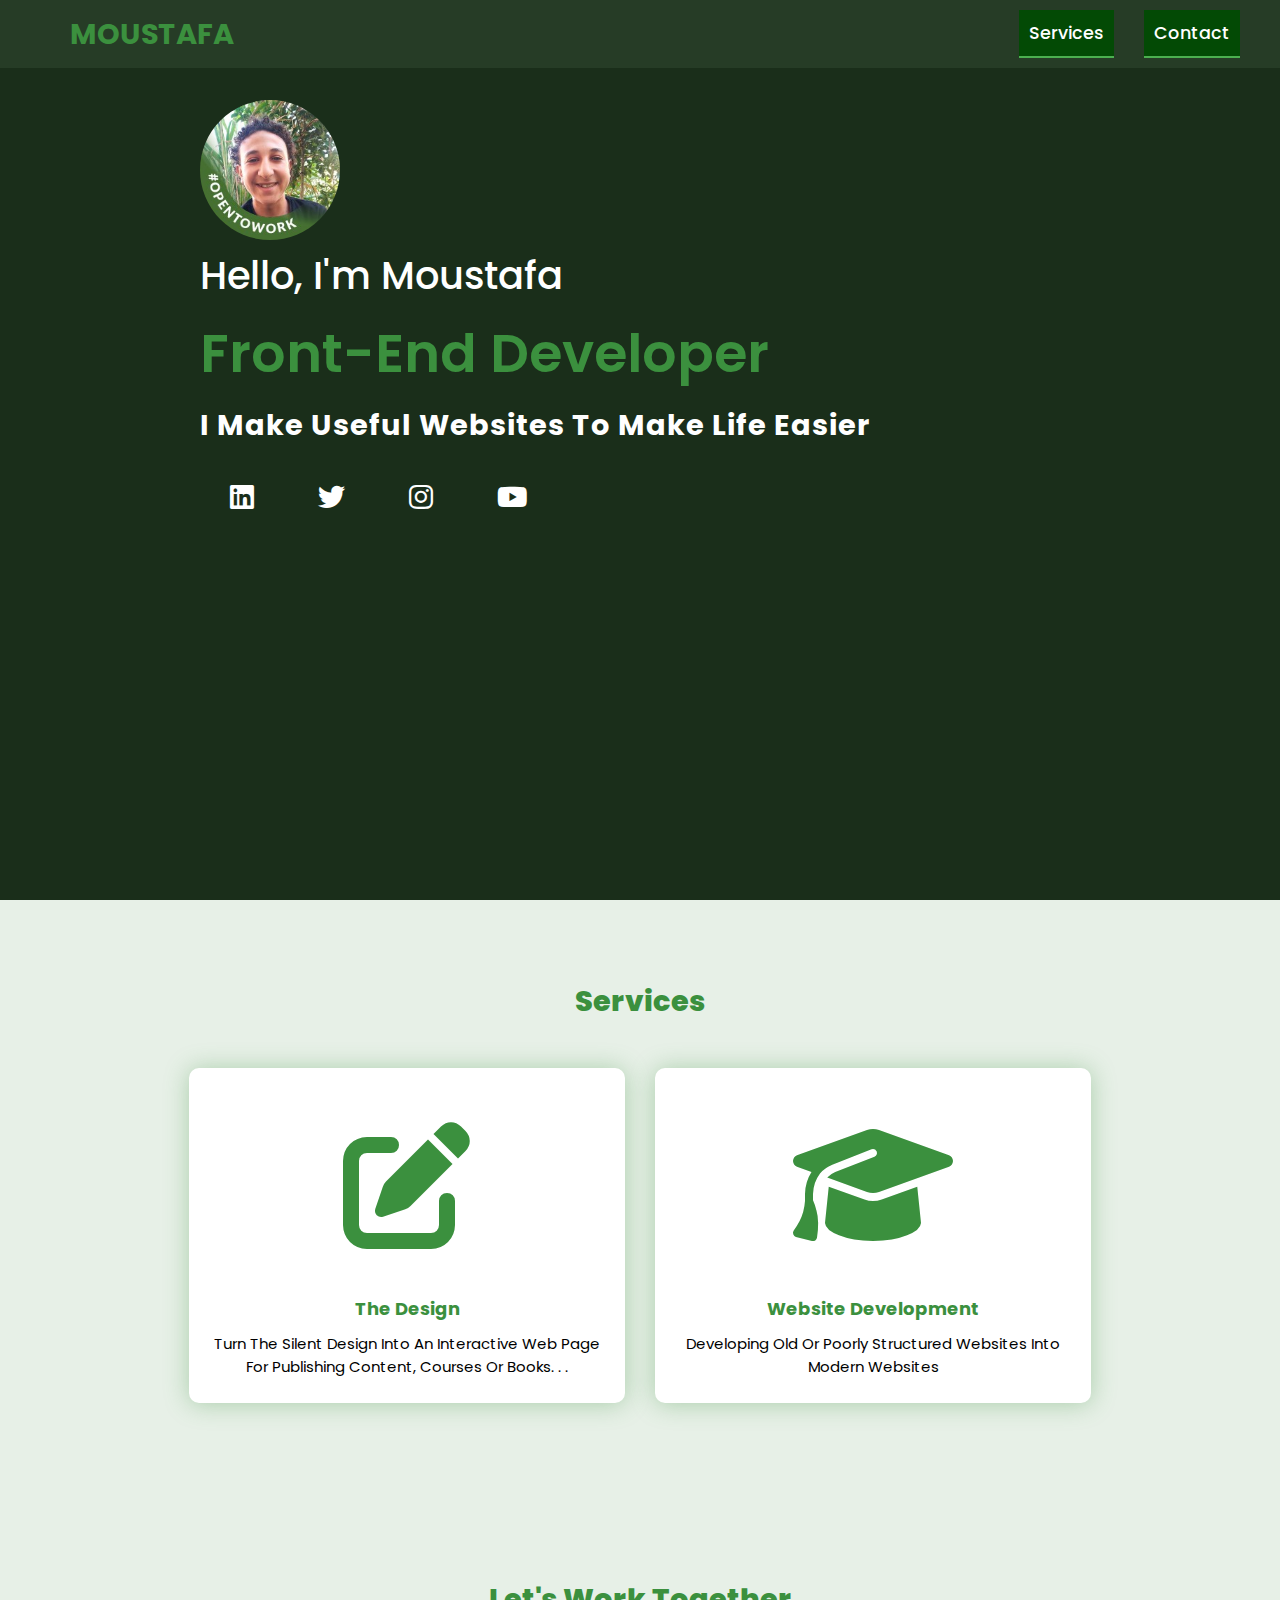
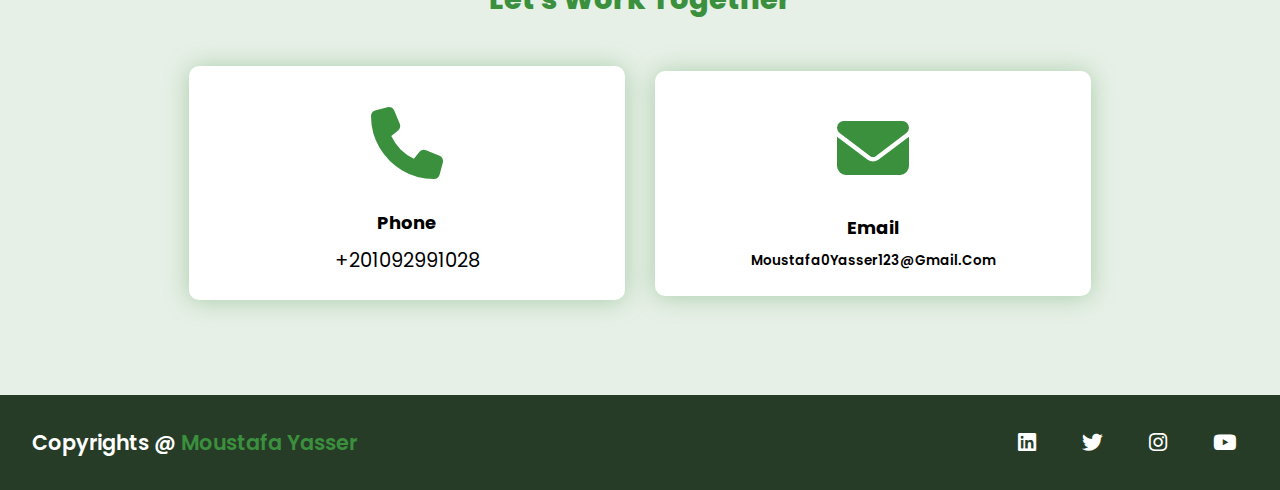
==== index.html @ 3cdcdb07 "Done3" ====
<!DOCTYPE html>
<html lang="en">

<head>
    <meta charset="UTF-8">
    <meta http-equiv="X-UA-Compatible" content="IE=edge">
    <meta name="viewport" content="width=device-width, initial-scale=1.0">
    <link rel="stylesheet" href="https://cdnjs.cloudflare.com/ajax/libs/font-awesome/6.1.0/css/all.min.css">
    <link rel="stylesheet" href="mastr.css">
    <link rel="icon" href="mou.ico">
    <title> Mouatafa - Front-End</title>
</head>

<body>
    <div class="up">
        <header>
            <a href="https://www.facebook.com/moustafa.yasser.7355" target="_blank" class="logo">MOUSTAFA</a>
            <nav class="navigation">
                <a href="#services">Services</a>
                <a href="#contact">Contact</a>
            </nav>
        </header>
        <main>
            <div class="moustafa">
                <img src="me.jpg" alt="">

                <h2>Hello, I'm Moustafa <br><span>Front-End Developer </span></h2>
                <h3>I make useful websites to make life easier</h3>
                <div class="social-icons">
                    <a href="https://www.linkedin.com/in/moustafa-yasser-4619a1202/" target="_blank" class="ln"><i class="fab fa-linkedin"></i></a>
                    <a href="https://twitter.com/Moustaf09351518" target="_blank" class="tw"><i class="fab fa-twitter"></i></a>
                    <a href="https://www.instagram.com/moustafa.yasser.7355/" class="ins" target="_blank"><i class="fab fa-instagram"></i></a>
                    <a href="https://www.youtube.com/channel/UC7Cu8n_RrrDSAk3H04c-PPQ" class="y" target="_blank"><i class="fab fa-youtube"></i></a>
                </div>
            </div>
        </main>
        <section class="cards" id="services">
            <h2 class="title">Services</h2>
            <div class="content">
                <div class="card">
                    <div class="icon">
                        <i class="fas fa-edit"></i>
                    </div>
                    <div class="info">
                        <h3>the design</h3>
                        <p>Turn the silent design into an interactive web page for publishing content, courses or books. . .</p>
                    </div>
                </div>
                <div class="card">
                    <div class="icon">
                        <i class="fas fa-graduation-cap"></i>
                    </div>
                    <div class="info">
                        <h3>Website Development</h3>
                        <p>Developing old or poorly structured websites into modern websites</p>
                    </div>
                </div>
            </div>
        </section>

        <section class="cards contact" id="contact">
            <h2 class="title">Let's work together</h2>
            <div class="content">
                <div class="card">
                    <div class="icon">
                        <i class="fas fa-phone"></i>
                    </div>
                    <div class="info">
                        <h3>Phone</h3>
                        <p>+201092991028</p>
                    </div>
                </div>
                <div class="card">
                    <div class="icon">
                        <i class="fas fa-envelope"></i>
                    </div>
                    <div class="info">
                        <h3>Email</h3>
                        <p class="Email">Moustafa0Yasser123@gmail.com</p>
                    </div>
                </div>
            </div>
        </section>
        <footer class="footer">
            <p class="footer-title">Copyrights @ <span>Moustafa Yasser</span></p>
            <div class="social-icons">
                <a href="https://www.linkedin.com/in/moustafa-yasser-4619a1202/" target="_blank"><i class="fab fa-linkedin"></i></a>
                <a href="https://twitter.com/Moustaf09351518" target="_blank"><i class="fab fa-twitter"></i></a>
                <a href="https://www.instagram.com/moustafa.yasser.7355/" target="_blank"><i class="fab fa-instagram"></i></a>
                <a href="https://www.youtube.com/channel/UC7Cu8n_RrrDSAk3H04c-PPQ" target="_blank"><i class="fab fa-youtube"></i></a>
            </div>
        </footer>
    </div>
</body>

</html>
---- mastr.css ----
@import url("https://fonts.googleapis.com/css2?family=Poppins:ital,wght@0,100;0,200;0,300;0,400;0,500;0,600;0,700;0,800;0,900;1,100;1,200;1,300;1,400;1,500;1,600;1,700;1,800;1,900&display=swap");
* {
    font-family: "Poppins", sans-serif;
    margin: 0;
    padding: 0;
    box-sizing: border-box;
    scroll-behavior: smooth;
}

*::selection {
    color: #ffffff;
    background-color: #013803;
}

body {
    background-color: #e7f0e7;
    text-transform: capitalize;
}

header {
    background-color: #263c26;
    width: 100%;
    position: fixed;
    z-index: 999;
    display: grid;
    grid-template-columns: auto auto;
    grid-template-rows: auto;
    padding: 10px 200px;
    justify-content: space-between;
    align-items: center;
}

.logo {
    text-decoration: none;
    color: #3b903e;
    text-transform: uppercase;
    font-weight: 700;
    font-size: 1.8em;
}

nav.navigation {
    display: grid;
    align-items: end;
    justify-content: space-evenly;
    grid-template-columns: auto auto auto;
    grid-template-rows: auto;
}

.navigation a {
    color: white;
    text-decoration: none;
    font-size: 1.1em;
    font-weight: 500;
    transition-duration: 0.1s;
    justify-content: center;
    align-items: center;
    padding: 10px;
    background-color: #034a05;
    border-bottom: 2px solid #4caf50;
}

.navigation a:hover {
    color: #064808;
    background-color: #cdcdcd;
    border-bottom: 2px solid #0b540e;
}

main {
    padding: 100px 200px;
    width: 100%;
    min-height: 100vh;
    display: flex;
    background-size: cover;
    background-position: center;
    background-attachment: fixed;
    background-color: #1a2e1a;
}

main h2 {
    color: #fff;
    font-size: 1.4em;
    font-weight: 500;
}

main h2 span {
    display: inline-block;
    margin-top: 10px;
    color: #3b903e;
    font-size: 3em;
    font-weight: 600;
}

main h3 {
    color: #fff;
    font-size: 2em;
    font-weight: 700;
    letter-spacing: 1px;
    margin-top: 10px;
    margin-bottom: 30px;
}

.main-btn {
    color: #fff;
    background-color: #3b903e;
    text-decoration: none;
    font-size: 1.1em;
    font-weight: 600;
    display: inline-block;
    padding: 0.9375em 2.1875em;
    letter-spacing: 1px;
    border-radius: 15px;
    margin-bottom: 40px;
    transition: 0.7s ease;
}

.main-btn:hover {
    background-color: #013803;
    transform: scale(1.1);
}

div.social-icons a {
    color: #fff;
    font-size: 1.7em;
    padding-right: 30px;
    transition-duration: 1s;
}

.title {
    display: flex;
    justify-content: center;
    color: #3b903e;
    font-size: 2.2em;
    font-weight: 800;
    margin-bottom: 30px;
}

.content {
    display: flex;
    justify-content: center;
    flex-direction: row;
    flex-wrap: wrap;
}

.card:hover {
    transform: scale(1.1);
}

.card .icon {
    color: #3b903e;
    font-size: 8em;
    text-align: center;
}

.info {
    text-align: center;
}

.info h3 {
    color: #3b903e;
    font-size: 1.2em;
    font-weight: 700;
    margin: 10px;
}

.fa-video-camera:before,
.fa-video:before {
    content: "\f03d";
    color: #3b903e;
}

.contact .icon {
    font-size: 4.5em;
}

.contact .info h3 {
    color: #000;
}

.contact .info p {
    font-size: 1.5em;
}

a {
    margin-left: 30px;
}

img {
    border-radius: 50%;
}

.footer {
    background-color: #263c26;
    color: #fff;
    padding: 2em;
    display: flex;
    justify-content: space-between;
}

.footer-title {
    font-size: 1.3em;
    font-weight: 600;
}

.footer-title span {
    color: #3b903e;
}

.footer .social-icons a {
    font-size: 1.3em;
    padding: 0 12px 0 0;
}

.navigation a {
    padding-left: 10px;
}

.title {
    font-size: 1.8em;
}

section {
    padding: 80px 20px;
}

.main-content h2 {
    font-size: 1em;
}

.main-content h3 {
    font-size: 1.6em;
}

.content {
    flex-direction: column;
    align-items: center;
    display: grid;
    grid-template-columns: auto auto;
}

.fa-youtube:before {
    content: "\f167";
    transition-duration: 0.5s;
}

.fa-youtube:hover {
    color: red;
}

.fa-instagram:before {
    content: "\f16d";
    transition-duration: 0.5s;
}

.fa-instagram:hover {
    background: linear-gradient(145deg, #3051f1 10%, #c92bb7 70%) no-repeat;
    -webkit-background-clip: text;
    background-clip: text;
    color: transparent;
}

.fa-twitter:before {
    content: "\f099";
    transition-duration: 0.5s;
}

.fa-twitter:hover {
    color: #2aa9e0;
}

.fa-linkedin:before {
    content: "\f08c";
    transition-duration: 0.5s;
}

.fa-linkedin:hover {
    color: #0a66c2;
}

@media (max-width: 1600px) {
    header {
        background-color: #263c26;
        width: 100%;
        position: fixed;
        z-index: 999;
        display: grid;
        grid-template-columns: auto auto;
        grid-template-rows: auto;
        padding: 10px 40px;
        justify-content: space-between;
        align-items: center;
    }
    main h3 {
        color: #fff;
        font-size: 1.8em;
        font-weight: 700;
        letter-spacing: 1px;
        margin-top: 10px;
        margin-bottom: 30px;
    }
    main h2 {
        color: #fff;
        font-size: 2.4em;
        font-weight: 500;
    }
    .moustafa {
        position: absolute;
        left: 200px;
    }
    .content {
        flex-direction: column;
        align-items: center;
        display: grid;
        grid-template-columns: auto auto;
        width: 90%;
        position: relative;
        left: 5%;
    }
    .card {
        background-color: #fff;
        width: 27.25em;
        box-shadow: 0px 1px 25px rgb(59 144 62 / 36%);
        border-radius: 10px;
        padding: 25px;
        margin: 15px;
        transition: 0.7s ease;
    }
}

@media (max-width: 950px) {
    header {
        background-color: #263c26;
        width: 100%;
        position: fixed;
        z-index: 999;
        display: grid;
        grid-template-columns: auto auto;
        grid-template-rows: auto;
        padding: 10px 40px;
        justify-content: space-between;
        align-items: center;
    }
    main h3 {
        color: #fff;
        font-size: 0.8em;
        font-weight: 700;
        letter-spacing: 1px;
        margin-top: 10px;
        margin-bottom: 30px;
    }
    .moustafa {
        position: absolute;
        left: 200px;
    }
    .content {
        flex-direction: column;
        align-items: center;
        display: grid;
        grid-template-columns: auto auto;
        width: 50%;
        position: relative;
        left: 25%;
    }
    .card {
        background-color: #fff;
        width: 22.25em;
        box-shadow: 0px 1px 25px rgb(59 144 62 / 36%);
        border-radius: 10px;
        padding: 25px;
        margin: 15px;
        transition: 0.7s ease;
    }
    .info {
        text-align: center;
        font-size: 15px;
    }
    .contact .info p {
        font-size: 1.3em;
    }
}

@media (max-width: 799px) {
    header {
        background-color: #263c26;
        width: 100%;
        position: fixed;
        z-index: 999;
        display: grid;
        grid-template-columns: auto auto;
        grid-template-rows: auto;
        padding: 10px 40px;
        justify-content: space-between;
        align-items: center;
    }
    .moustafa {
        position: absolute;
        left: 40px;
    }
    main h3 {
        color: #fff;
        font-size: 1.5em;
        font-weight: 700;
        letter-spacing: 1px;
        margin-top: 10px;
        margin-bottom: 30px;
    }
    .content {
        flex-direction: column;
        align-items: center;
        display: grid;
        grid-template-columns: auto auto;
        width: 50%;
        position: relative;
        left: 25%;
    }
    .card {
        background-color: #fff;
        width: 16.25em;
        box-shadow: 0px 1px 25px rgb(59 144 62 / 36%);
        border-radius: 10px;
        padding: 25px;
        margin: 15px;
        transition: 0.7s ease;
    }
    .info {
        text-align: center;
        font-size: 15px;
    }
    .contact .info p {
        font-size: 1.3em;
    }
    p.Email {
        font-size: .9em !important;
        font-weight: 600;
    }
}

@media (max-width: 699px) {
    header {
        background-color: #263c26;
        width: 100%;
        position: fixed;
        z-index: 999;
        display: grid;
        grid-template-columns: auto auto;
        grid-template-rows: auto;
        padding: 10px 40px;
        justify-content: space-between;
        align-items: center;
    }
    .moustafa {
        position: absolute;
        left: 100px;
    }
    main h2 {
        color: #fff;
        font-size: 1.4em;
        font-weight: 500;
    }
    main h3 {
        color: #fff;
        font-size: 1.3em;
        font-weight: 700;
        letter-spacing: 1px;
        margin-top: 10px;
        margin-bottom: 30px;
    }
    main {
        padding: 100px 200px;
        width: 100%;
        min-height: 80vh;
        display: flex;
        background-size: cover;
        background-position: center;
        background-attachment: fixed;
        background-color: #1a2e1a;
    }
    .content {
        flex-direction: column;
        align-items: center;
        display: grid;
        grid-template-columns: auto auto;
        width: 50%;
        position: relative;
        left: 25%;
    }
    .card {
        background-color: #fff;
        width: 16.25em;
        box-shadow: 0px 1px 25px rgb(59 144 62 / 36%);
        border-radius: 10px;
        padding: 25px;
        margin: 15px;
        transition: 0.7s ease;
    }
    .info {
        text-align: center;
        font-size: 15px;
    }
    .contact .info p {
        font-size: 1.3em;
    }
    p.Email {
        font-size: .9em !important;
        font-weight: 600;
    }
}

@media (max-width: 599px) {
    header {
        background-color: #263c26;
        width: 100%;
        position: fixed;
        z-index: 999;
        display: grid;
        grid-template-columns: auto auto;
        grid-template-rows: auto;
        padding: 10px;
        justify-content: space-between;
        align-items: center;
    }
    main h3 {
        color: #fff;
        font-size: 0.8em;
        font-weight: 700;
        letter-spacing: 1px;
        margin-top: 10px;
        margin-bottom: 30px;
    }
    main {
        padding: 100px 200px;
        width: 100%;
        min-height: 100vh;
        display: flex;
        align-items: center;
        background-color: #1a2e1a;
    }
    div.moustafa {
        position: absolute;
        left: 30px;
        top: 115px;
    }
    .social-icons {
        font-size: 10px;
        position: absolute;
        right: 0px;
    }
    .footer {
        background-color: #263c26;
        color: #fff;
        padding: 1em;
        display: flex;
        justify-content: space-between;
        font-size: 5px;
        width: 100%;
        height: 40px;
        align-items: center;
    }
    .content {
        flex-direction: column;
        align-items: center;
        display: grid;
        grid-template-columns: auto;
        width: 50%;
        position: relative;
        left: 25%;
    }
    .navigation a {
        font-size: 15px;
    }
    nav.navigation {
        display: grid;
        align-items: end;
        justify-content: space-evenly;
        grid-template-columns: auto auto auto;
        grid-template-rows: auto;
        position: relative;
        left: 135px;
    }
    .logo {
        text-decoration: none;
        color: #3b903e;
        text-transform: uppercase;
        font-weight: 700;
        font-size: 1.4em;
        position: absolute;
        left: 0;
    }
}

img {
    border-radius: 50%;
    width: 140px;
}

main h2 span {
    display: inline-block;
    margin-top: 10px;
    color: #3b903e;
    font-size: 1.4em;
    font-weight: 600;
}

.info {
    text-align: center;
    font-size: 15px;
}

.contact .info p {
    font-size: 1.3em;
}

p.Email {
    font-size: .9em !important;
    font-weight: 600;
}
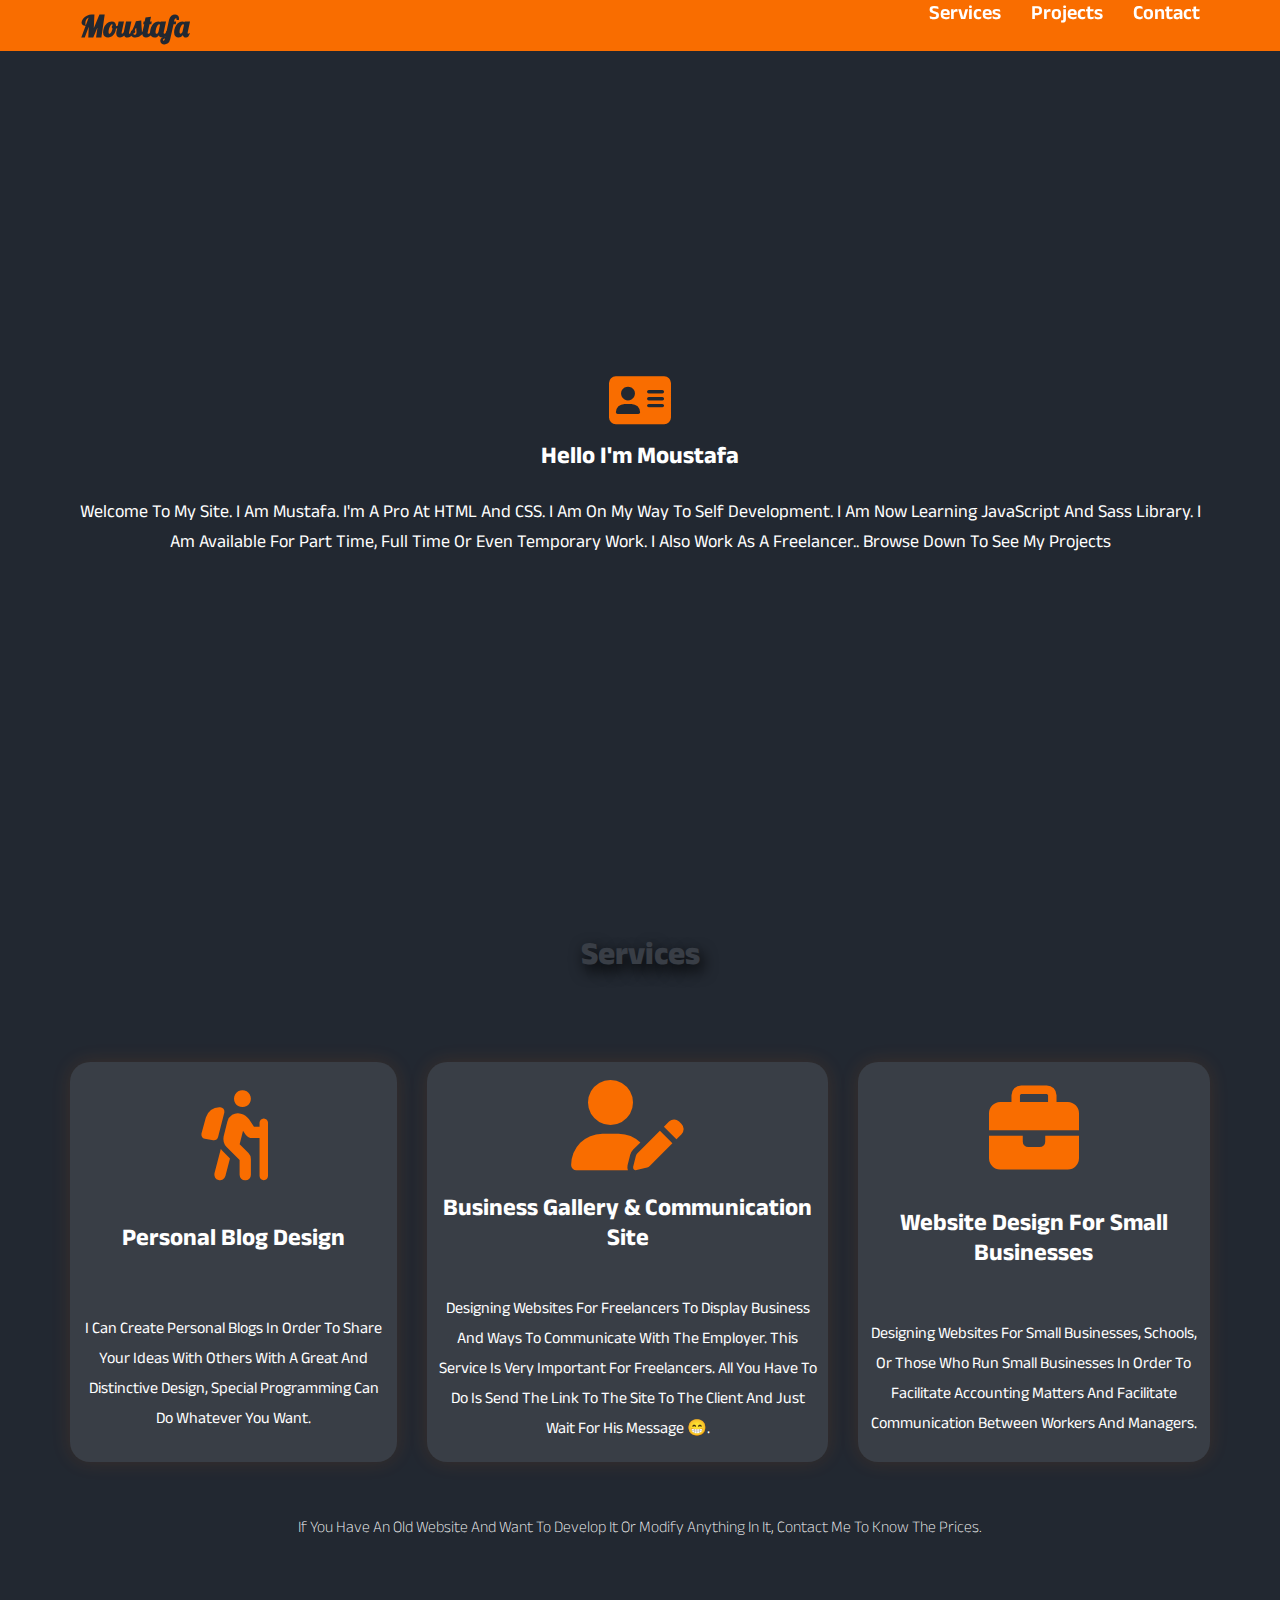
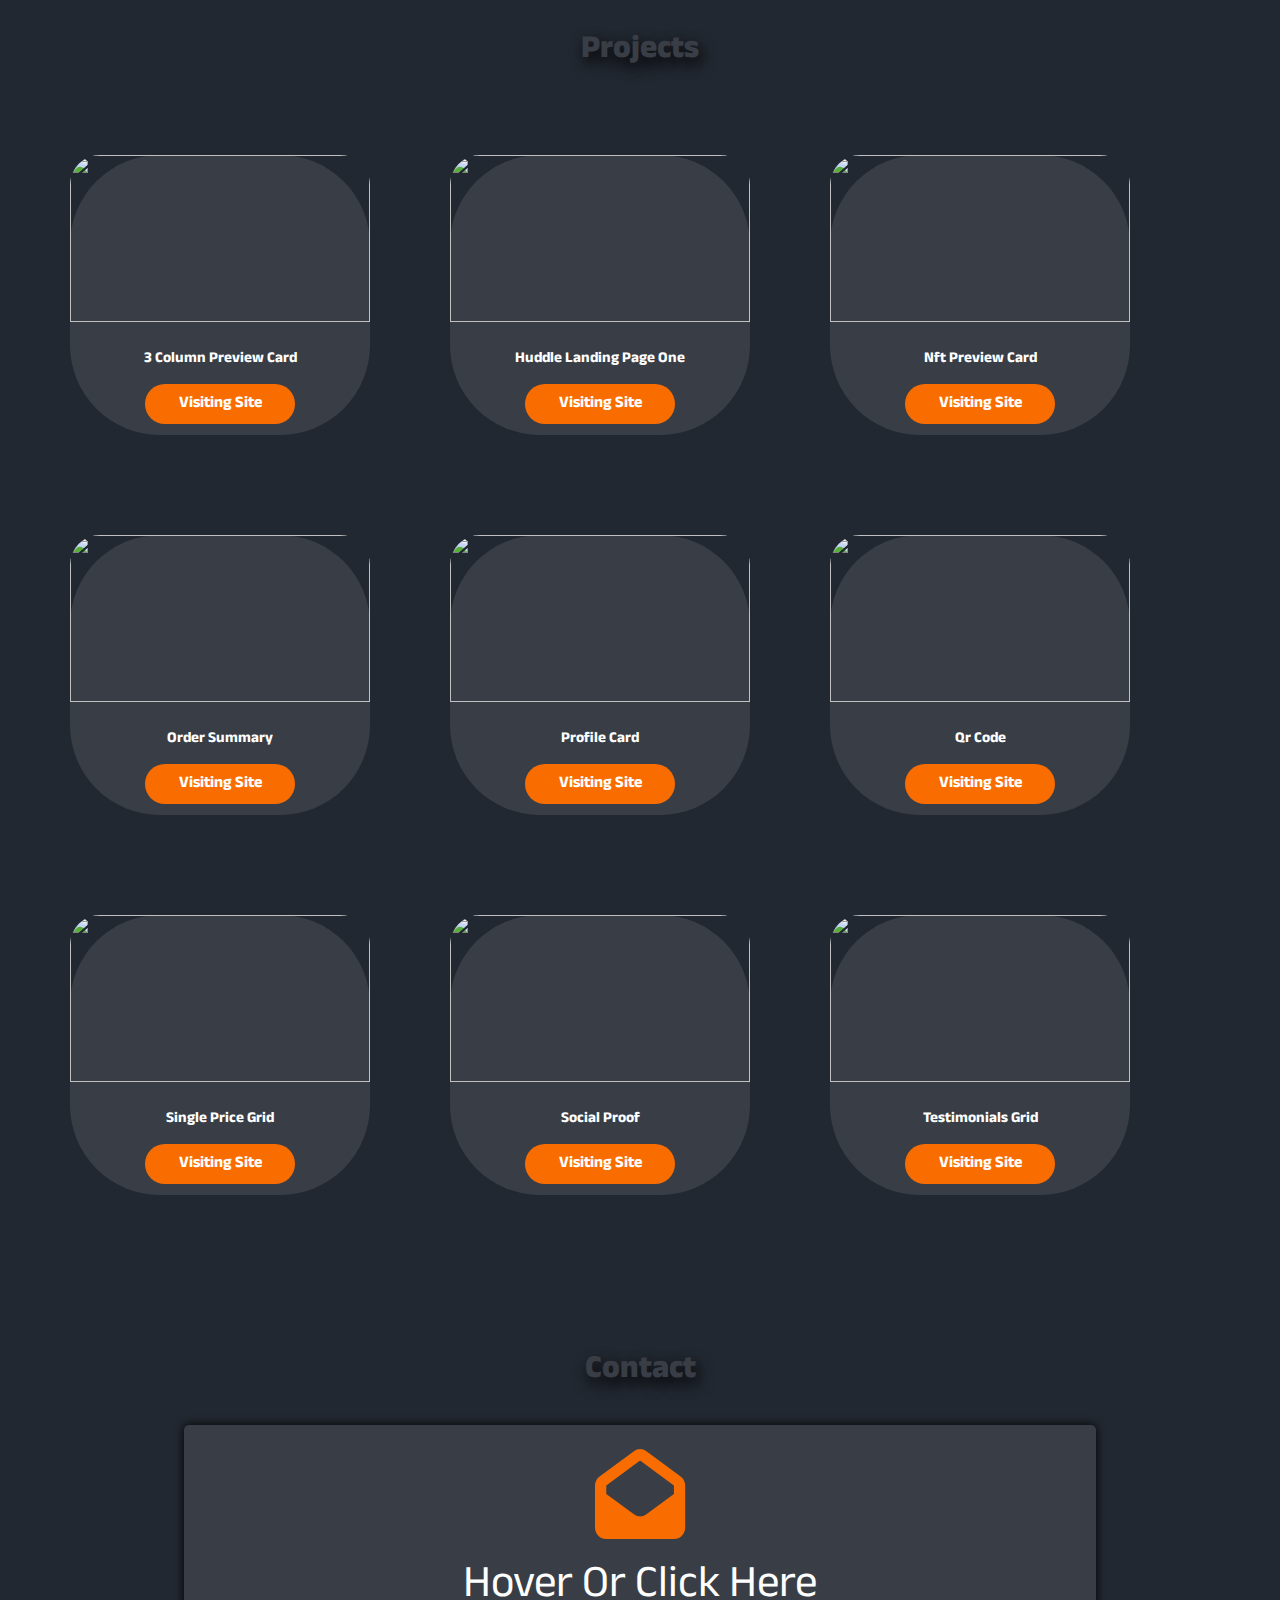
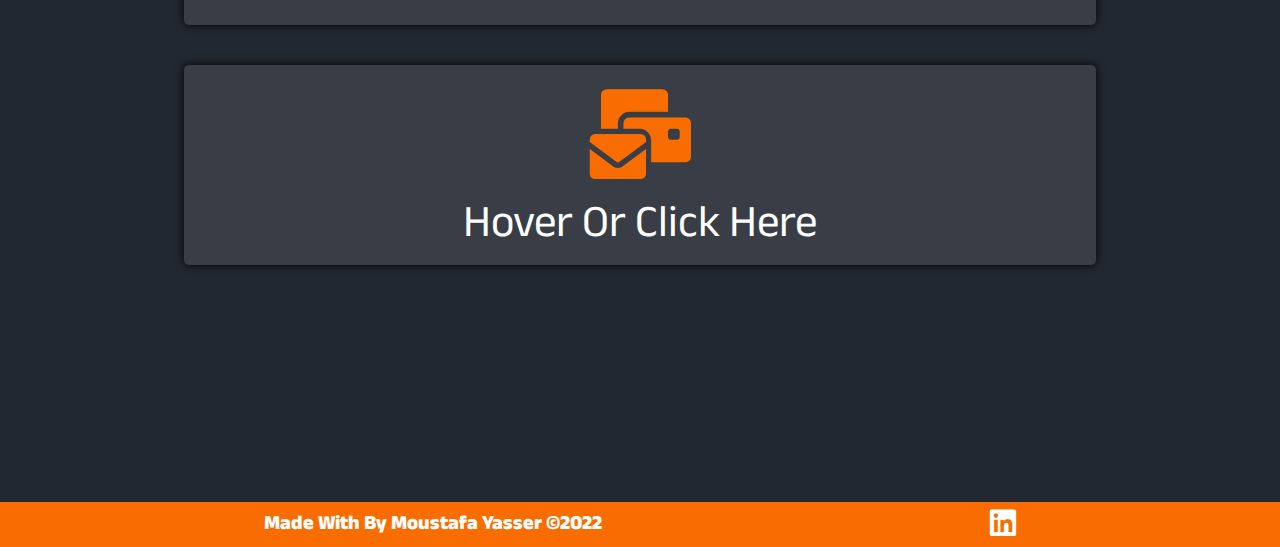
==== commit c8838a12: "Done-Five" ====
--- a/index.html
+++ b/index.html
@@ -1,96 +1,288 @@
 <!DOCTYPE html>
 <html lang="en">
-
-<head>
-    <meta charset="UTF-8">
-    <meta http-equiv="X-UA-Compatible" content="IE=edge">
-    <meta name="viewport" content="width=device-width, initial-scale=1.0">
-    <link rel="stylesheet" href="https://cdnjs.cloudflare.com/ajax/libs/font-awesome/6.1.0/css/all.min.css">
-    <link rel="stylesheet" href="mastr.css">
-    <link rel="icon" href="mou.ico">
-    <title> Mouatafa - Front-End</title>
-</head>
-
-<body>
+  <head>
+    <meta charset="UTF-8" />
+    <!-- icon page -->
+    <link
+      rel="shortcut icon"
+      href="images/circle-check-solid.svg"
+      type="image/x-icon"
+    />
+    <!-- icons font-awesome -->
+    <link
+      rel="stylesheet"
+      href="https://cdnjs.cloudflare.com/ajax/libs/font-awesome/6.1.1/css/all.min.css"
+    />
+    <!-- google fonts -->
+    <!-- font body -->
+    <link rel="preconnect" href="https://fonts.googleapis.com" />
+    <link rel="preconnect" href="https://fonts.gstatic.com" crossorigin />
+    <link
+      href="https://fonts.googleapis.com/css2?family=Anek+Gujarati:wght@100;200;300;400;500;600;700;800&display=swap"
+      rel="stylesheet"
+    />
+    <!-- font logo -->
+    <link rel="preconnect" href="https://fonts.googleapis.com" />
+    <link rel="preconnect" href="https://fonts.gstatic.com" crossorigin />
+    <link
+      href="https://fonts.googleapis.com/css2?family=Lobster&display=swap"
+      rel="stylesheet"
+    />
+    <!-- main css -->
+    <link rel="stylesheet" href="main.css" />
+    <title>Moustafa | Front-End Developer</title>
+  </head>
+  <body>
     <div class="up">
+      <div class="container">
         <header>
-            <a href="https://www.facebook.com/moustafa.yasser.7355" target="_blank" class="logo">MOUSTAFA</a>
-            <nav class="navigation">
-                <a href="#services">Services</a>
-                <a href="#contact">Contact</a>
-            </nav>
+          <a href="#landing" class="logo-me">Moustafa</a>
+          <div class="icon-menu">
+            <span class="menu"></span>
+            <span class="menu"></span
+            ><span class="menu"></span>
+          </div>
+          <nav class="none">
+            <ul class="links">
+              <li><a href="#Services" class="links-nav">Services</a></li>
+              <li><a href="#Projects" class="links-nav">Projects</a></li>
+              <li><a href="#Contact" class="links-nav">Contact</a></li>
+            </ul>
+          </nav>
         </header>
-        <main>
-            <div class="moustafa">
-                <img src="me.jpg" alt="">
-
-                <h2>Hello, I'm Moustafa <br><span>Front-End Developer </span></h2>
-                <h3>I make useful websites to make life easier</h3>
-                <div class="social-icons">
-                    <a href="https://www.linkedin.com/in/moustafa-yasser-4619a1202/" target="_blank" class="ln"><i class="fab fa-linkedin"></i></a>
-                    <a href="https://twitter.com/Moustaf09351518" target="_blank" class="tw"><i class="fab fa-twitter"></i></a>
-                    <a href="https://www.instagram.com/moustafa.yasser.7355/" class="ins" target="_blank"><i class="fab fa-instagram"></i></a>
-                    <a href="https://www.youtube.com/channel/UC7Cu8n_RrrDSAk3H04c-PPQ" class="y" target="_blank"><i class="fab fa-youtube"></i></a>
-                </div>
+      </div>
+    </div>
+    <div class="up-two" id="landing">
+      <div class="container">
+        <div class="landing">
+          <div class="text">
+            <i class="fa-solid fa-address-card"></i>
+            <h2>Hello I'm Moustafa</h2>
+            <p class="landing">
+              Welcome to my site. I am Mustafa. I'm a pro at HTML and CSS. I am
+              on my way to self development. I am now learning JavaScript and
+              Sass library. I am available for part time, full time or even
+              temporary work. I also work as a freelancer.. Browse down to see
+              my projects
+            </p>
+          </div>
+        </div>
+      </div>
+    </div>
+    <div id="Services"></div>
+    <div class="up-three">
+      <div class="container">
+        <div class="Services">
+          <h1>Services</h1>
+          <div class="personal-blogs">
+            <div class="box-one man">
+              <i class="fa-solid fa-person-hiking"></i>
+              <h2>Personal blog design</h2>
+              <p class="one">
+                I can create personal blogs in order to share your ideas with
+                others with a great and distinctive design, special programming
+                can do whatever you want.
+              </p>
             </div>
-        </main>
-        <section class="cards" id="services">
-            <h2 class="title">Services</h2>
-            <div class="content">
-                <div class="card">
-                    <div class="icon">
-                        <i class="fas fa-edit"></i>
-                    </div>
-                    <div class="info">
-                        <h3>the design</h3>
-                        <p>Turn the silent design into an interactive web page for publishing content, courses or books. . .</p>
-                    </div>
-                </div>
-                <div class="card">
-                    <div class="icon">
-                        <i class="fas fa-graduation-cap"></i>
-                    </div>
-                    <div class="info">
-                        <h3>Website Development</h3>
-                        <p>Developing old or poorly structured websites into modern websites</p>
-                    </div>
-                </div>
+            <div class="box-one mon">
+              <i class="fa-solid fa-user-pen"></i>
+              <h2>Business Gallery & Communication Site</h2>
+              <p class="one">
+                Designing websites for freelancers to display business and ways
+                to communicate with the employer. This service is very important
+                for freelancers. All you have to do is send the link to the site
+                to the client and just wait for his message 😁.
+              </p>
             </div>
-        </section>
-
-        <section class="cards contact" id="contact">
-            <h2 class="title">Let's work together</h2>
-            <div class="content">
-                <div class="card">
-                    <div class="icon">
-                        <i class="fas fa-phone"></i>
-                    </div>
-                    <div class="info">
-                        <h3>Phone</h3>
-                        <p>+201092991028</p>
-                    </div>
-                </div>
-                <div class="card">
-                    <div class="icon">
-                        <i class="fas fa-envelope"></i>
-                    </div>
-                    <div class="info">
-                        <h3>Email</h3>
-                        <p class="Email">Moustafa0Yasser123@gmail.com</p>
-                    </div>
-                </div>
+            <div class="box-one men">
+              <i class="fa-solid fa-briefcase"></i>
+              <h2>Website design for small businesses</h2>
+              <p class="one">
+                Designing websites for small businesses, schools, or those who
+                run small businesses in order to facilitate accounting matters
+                and facilitate communication between workers and managers.
+              </p>
             </div>
-        </section>
-        <footer class="footer">
-            <p class="footer-title">Copyrights @ <span>Moustafa Yasser</span></p>
-            <div class="social-icons">
-                <a href="https://www.linkedin.com/in/moustafa-yasser-4619a1202/" target="_blank"><i class="fab fa-linkedin"></i></a>
-                <a href="https://twitter.com/Moustaf09351518" target="_blank"><i class="fab fa-twitter"></i></a>
-                <a href="https://www.instagram.com/moustafa.yasser.7355/" target="_blank"><i class="fab fa-instagram"></i></a>
-                <a href="https://www.youtube.com/channel/UC7Cu8n_RrrDSAk3H04c-PPQ" target="_blank"><i class="fab fa-youtube"></i></a>
-            </div>
-        </footer>
-    </div>
-</body>
-
-</html>+          </div>
+          <span
+            class="under">If you have an old website and want to develop it or modify
+            anything in it, contact me to know the prices.</span
+          >
+        </div>
+      </div>
+    </div>
+    <div id="Projects"></div>
+    <div class="up-four">
+      <div class="container">
+        <h1>Projects</h1>
+        <div class="Projects">
+          <div class="box-two">
+            <img
+              src="images/3-column-preview-card-component-main.jpg"
+              class="pro"
+              alt=""
+            />
+            <h3>3 column preview card</h3>
+            <a
+              class="proj"
+              href="https://moustafa-yasser.github.io/3-column-preview-card-component-main/"
+              target="_blank"
+              >Visiting site</a
+            >
+          </div>
+          <div class="box-two">
+            <img
+              src="images/huddle-landing-page-with-single-introductory-section-master.jpg"
+              class="pro"
+              alt=""
+            />
+            <h3>huddle landing page one</h3>
+            <a
+              class="proj"
+              href="https://moustafa-yasser.github.io/huddle-landing-page-with-single-introductory-section-master/"
+              target="_blank"
+              >Visiting site</a
+            >
+          </div>
+          <div class="box-two">
+            <img
+              src="images/nft-preview-card-component-main.jpg"
+              class="pro"
+              alt=""
+            />
+            <h3>nft preview card</h3>
+            <a
+              class="proj"
+              href="https://moustafa-yasser.github.io/nft-preview-card-component-main/"
+              target="_blank"
+              >Visiting site</a
+            >
+          </div>
+          <div class="box-two">
+            <img
+              src="images/order-summary-component-main.jpg"
+              class="pro"
+              alt=""
+            />
+            <h3>order summary</h3>
+            <a
+              class="proj"
+              href="https://moustafa-yasser.github.io/order-summary/"
+              target="_blank"
+              >Visiting site</a
+            >
+          </div>
+          <div class="box-two">
+            <img
+              src="images/profile-card-component-main.jpg"
+              class="pro"
+              alt=""
+            />
+            <h3>profile card</h3>
+            <a
+              class="proj"
+              href="https://moustafa-yasser.github.io/profile-card-component-main/"
+              target="_blank"
+              >Visiting site</a
+            >
+          </div>
+          <div class="box-two">
+            <img src="images/qr-code-component-main.jpg" class="pro" alt="" />
+            <h3>qr code</h3>
+            <a
+              class="proj"
+              href="https://moustafa-yasser.github.io/qr-code-component-main/"
+              target="_blank"
+              >Visiting site</a
+            >
+          </div>
+          <div class="box-two">
+            <img
+              src="images/single-price-grid-component-master.jpg"
+              class="pro"
+              alt=""
+            />
+            <h3>single price grid</h3>
+            <a
+              class="proj"
+              href="https://moustafa-yasser.github.io/single-price-grid-component-master/"
+              target="_blank"
+              >Visiting site</a
+            >
+          </div>
+          <div class="box-two">
+            <img
+              src="images/social-proof-section-master.jpg"
+              class="pro"
+              alt=""
+            />
+            <h3>social proof</h3>
+            <a
+              class="proj"
+              href="https://moustafa-yasser.github.io/social-proof-section-master/"
+              target="_blank"
+              >Visiting site</a
+            >
+          </div>
+          <div class="box-two">
+            <img
+              src="images/testimonials-grid-section-main.jpg"
+              class="pro"
+              alt=""
+            />
+            <h3>testimonials grid</h3>
+            <a
+              class="proj"
+              href="https://moustafa-yasser.github.io/testimonials-grid-section-main/"
+              target="_blank"
+              >Visiting site</a
+            >
+          </div>
+        </div>
+      </div>
+    </div>
+    <div id="Contact"></div>
+    <div class="up-Five Contact">
+      <div class="container">
+        <h1 class="Contacts">Contact</h1>
+        <div class="box-three">
+          <i class="fa-solid fa-envelope-circle-check unhiddni"></i>
+          <i class="fa-solid fa-envelope-open hiddni"></i>
+          <span class="un-hiddn">Hover Or Click here</span>
+          <span class="hiddn chang"
+            ><a
+              href="https://mail.google.com/mail/u/0/"
+              class="t-me"
+              target="_blank"
+              >Moustafa0Yasser123@gmail.com</a
+            >
+          </span>
+        </div>
+        <div class="box-three">
+          <i class="fa-solid fa-paper-plane unhiddni"></i>
+          <i class="fa-solid fa-envelopes-bulk hiddni"></i>
+          <span class="un-hiddn">Hover Or Click here</span>
+          <span class="hiddn cen"
+            ><a
+              class="t-me"
+              href="https://t.me/Moustafa_yasser1"
+              target="_blank"
+              >@Moustafa_yasser1</a
+            ></span
+          >
+        </div>
+      </div>
+    </div>
+    <footer>
+      <div class="container ew">
+        <p class="Name">Made With By Moustafa Yasser &copy;2022</p>
+        <a
+          href="https://www.linkedin.com/in/moustafa-yasser-4619a1202/"
+          class="linkedin"
+          target="_blank"
+          ><i class="fa-brands fa-linkedin"></i
+        ></a>
+      </div>
+    </footer>
+  </body>
+</html>
--- a/main.css
+++ b/main.css
@@ -0,0 +1,795 @@
+* {
+  -webkit-box-sizing: border-box;
+  box-sizing: border-box;
+  margin: 0px;
+  padding: 0px;
+  scroll-behavior: smooth;
+}
+:root {
+  --first-color: #222831;
+  --second-color: #393e46;
+  --third-color: #f96d00;
+  --fourth-color: #f2f2f2;
+}
+body {
+  font-family: "Anek Gujarati", sans-serif;
+  background-color: var(--first-color);
+  color: white;
+  line-height: 30px;
+  text-transform: capitalize;
+}
+.container {
+  margin-left: auto;
+  margin-right: auto;
+  padding-left: 15px;
+  padding-right: 15px;
+}
+/* Small */
+@media (min-width: 768px) {
+  .container {
+    width: 750px;
+  }
+  .up {
+    background-color: var(--third-color);
+  }
+  a.t-me {
+    margin-right: 30px;
+
+    margin-top: 30px;
+  }
+  header {
+    height: 75px;
+  }
+  a.links-nav {
+    font-size: 35px;
+  }
+  ul.links li:hover {
+    background-color: #fff;
+    color: var(--third-color);
+  }
+  p.landing {
+    font-size: 45px;
+    line-height: 70px;
+  }
+  .personal-blogs {
+    grid-template-columns: repeat(1, auto);
+    margin-top: 70px;
+    row-gap: 80px;
+  }
+  .box-one {
+    height: 550px;
+    display: grid;
+    align-items: center;
+  }
+  span.under {
+    font-size: 25px;
+    margin: 40px 0px;
+    margin-top: 60px;
+    line-height: 50px;
+  }
+  p.one {
+    font-size: 30px;
+    line-height: 45px;
+  }
+  .box-two {
+    width: 720px;
+    height: 560px;
+  }
+  div.Projects {
+    grid-template-columns: auto;
+    row-gap: 70px;
+    margin-top: 60px;
+  }
+  img.pro {
+    width: 720px;
+    height: 400px;
+  }
+  div.Services {
+    height: fit-content;
+  }
+  .box-three {
+    height: 230px;
+    width: 90%;
+  }
+  span.hiddn.cen {
+    width: 53%;
+  }
+  div#Projects {
+    top: 192vh;
+  }
+  div#Contact {
+    top: 388vh;
+  }
+  h2 {
+    font-size: 55px;
+    line-height: 70px;
+  }
+  .fa-address-card:before,
+  .fa-contact-card:before,
+  .fa-vcard:before {
+    font-size: 100px;
+    line-height: 180px;
+  }
+  h1 {
+    font-size: 80px;
+  }
+  h3 {
+    font-size: 40px;
+    padding: 10px;
+  }
+  a.proj {
+    width: 300px;
+    height: 60px;
+    font-size: 34px;
+    left: calc((100% - 300px) / 2);
+  }
+  span.un-hiddn {
+    font-size: 45px;
+  }
+  .box-three:hover span.hiddn {
+    font-size: 40px;
+  }
+  span.chang {
+    display: flex;
+    justify-content: center;
+    width: 59%;
+    padding: 10px;
+  }
+  div.Contact {
+    height: 630px;
+    margin-top: 160px;
+  }
+  p.Name {
+    font-size: 35px;
+    height: 75px;
+  }
+  footer {
+    height: 4vh;
+  }
+  a.logo-me {
+    font-size: 50px;
+  }
+  a.linkedin {
+    font-size: 60px;
+  }
+  ul.links {
+    grid-template-columns: repeat(1, auto);
+    row-gap: 10px;
+    position: absolute;
+    top: 90px;
+    right: 115px;
+    background-color: var(--third-color);
+  }
+  header nav.none {
+    display: none;
+  }
+  header:hover nav.none {
+    display: block;
+  }
+  ul.links::before {
+    content: "";
+    border-style: solid;
+    border-width: 30px;
+    border-color: transparent var(--third-color) transparent transparent;
+    position: absolute;
+    right: 0px;
+    top: -30px;
+    display: block;
+  }
+  ul.links li {
+    border-bottom-width: 2px;
+    border-bottom-style: solid;
+    border-bottom-color: #ddd;
+    padding: 25px;
+  }
+  div.icon-menu {
+    background-color: transparent;
+    position: absolute;
+    right: 115px;
+    display: block;
+  }
+  span.menu {
+    width: 50px;
+    height: 5px;
+    background-color: #393e46;
+    margin: 0px;
+    margin-top: 7px;
+    display: block;
+  }
+}
+/* Medium */
+@media (min-width: 992px) {
+  .container {
+    width: 1000px;
+  }
+  span.under {
+    font-size: 16px;
+    margin: 0px 0px;
+    margin-top: 0px;
+    line-height: 50px;
+  }
+  ul.links li:hover {
+    background-color: transparent;
+  }
+  .up {
+    background-color: var(--third-color);
+    position: fixed;
+    width: 100%;
+    z-index: 999;
+  }
+  ul.links::before {
+    content: "";
+    border-style: solid;
+    border-width: 30px;
+    border-color: transparent var(--third-color) transparent transparent;
+    position: absolute;
+    right: 0px;
+    top: -30px;
+    display: none;
+  }
+  header nav.none {
+    display: block;
+  }
+  div.icon-menu {
+    display: none;
+  }
+  ul.links {
+    display: grid;
+    row-gap: 0px;
+    position: relative;
+    top: 0px;
+    right: 0px;
+    grid-template-columns: repeat(3, auto);
+    column-gap: 10px;
+    top: 0px;
+    background-color: transparent;
+  }
+  ul.links li {
+    border-bottom-width: 0px;
+    border-bottom-style: solid;
+    border-bottom-color: #ddd;
+    padding: 10px;
+  }
+
+  span.icon-menu {
+    visibility: hidden;
+  }
+  nav {
+    visibility: visible;
+  }
+  a.linkedin {
+    font-size: 30px;
+  }
+  footer {
+    height: 5vh;
+  }
+  header {
+    height: 100%;
+  }
+  body {
+    line-height: 30px;
+  }
+  h2 {
+    font-size: 24px;
+    line-height: 30px;
+  }
+  p.Name {
+    font-size: 20px;
+    height: 100%;
+  }
+  div.Contact {
+    height: 83vh;
+  }
+  a.proj {
+    width: 150px;
+    height: 40px;
+    left: calc((100% - 150px) / 2);
+    font-size: 16px;
+    bottom: 20px;
+  }
+  span.chang {
+    width: 45%;
+  }
+  h1 {
+    font-size: 32px;
+  }
+  h3 {
+    font-size: 15px;
+  }
+  img.pro {
+    width: 300px;
+    height: 167px;
+  }
+  .box-two {
+    width: 300px;
+    height: 280px;
+  }
+
+  .fa-address-card:before,
+  .fa-contact-card:before,
+  .fa-vcard:before {
+    font-size: 55px;
+    line-height: 30px;
+  }
+  p.landing {
+    font-size: 18px;
+    line-height: 30px;
+  }
+  a.links-nav {
+    font-size: 20px;
+  }
+  .personal-blogs {
+    grid-template-columns: repeat(3, auto);
+  }
+  .box-one {
+    height: 400px;
+  }
+  div#Projects {
+    top: 170vh;
+  }
+  span {
+    margin-top: 25px;
+    font-size: 16px;
+  }
+  div.Projects {
+    grid-template-columns: auto auto auto;
+  }
+  div.Services {
+    height: 75vh;
+  }
+  .box-three {
+    height: 200px;
+    width: 80%;
+  }
+  span.hiddn.cen {
+    width: 35%;
+  }
+  div#Contact {
+    top: 2820px;
+  }
+  p.one {
+    font-size: 16px;
+    line-height: 30px;
+  }
+  a.logo-me {
+    font-size: 30px;
+  }
+}
+/* Large */
+@media (min-width: 1200px) {
+  .container {
+    width: 1170px;
+  }
+  .up {
+    background-color: var(--third-color);
+    position: fixed;
+    width: 100%;
+    z-index: 999;
+  }
+  ul.links::before {
+    content: "";
+    border-style: solid;
+    border-width: 30px;
+    border-color: transparent var(--third-color) transparent transparent;
+    position: absolute;
+    right: 0px;
+    top: -30px;
+    display: none;
+  }
+  header nav.none {
+    display: block;
+  }
+  div.icon-menu {
+    display: none;
+  }
+  ul.links {
+    display: grid;
+    grid-template-columns: repeat(3, auto);
+    column-gap: 10px;
+    top: -10px;
+  }
+  span.icon-menu {
+    visibility: hidden;
+  }
+  nav {
+    visibility: visible;
+  }
+  a.linkedin {
+    font-size: 30px;
+  }
+  footer {
+    height: 5vh;
+  }
+  header {
+    height: 100%;
+  }
+  body {
+    line-height: 30px;
+  }
+  h2 {
+    font-size: 24px;
+    line-height: 30px;
+  }
+  p.Name {
+    font-size: 20px;
+    height: 100%;
+  }
+  div.Contact {
+    height: 83vh;
+  }
+  a.proj {
+    width: 150px;
+    height: 40px;
+    left: calc((100% - 150px) / 2);
+    font-size: 16px;
+    bottom: 20px;
+  }
+  span.chang {
+    width: 45%;
+  }
+  h1 {
+    font-size: 32px;
+  }
+  h3 {
+    font-size: 15px;
+  }
+  img.pro {
+    width: 300px;
+    height: 167px;
+  }
+  .box-two {
+    width: 300px;
+    height: 280px;
+  }
+  .fa-address-card:before,
+  .fa-contact-card:before,
+  .fa-vcard:before {
+    font-size: 55px;
+    line-height: 30px;
+  }
+  p.landing {
+    font-size: 18px;
+    line-height: 30px;
+  }
+  a.links-nav {
+    font-size: 20px;
+  }
+  .personal-blogs {
+    grid-template-columns: repeat(3, auto);
+  }
+  .box-one {
+    height: 400px;
+  }
+  div#Projects {
+    top: 170vh;
+  }
+  span {
+    margin-top: 25px;
+    font-size: 16px;
+  }
+  div.Projects {
+    grid-template-columns: auto auto auto;
+  }
+  div.Services {
+    height: 75vh;
+  }
+  .box-three {
+    height: 200px;
+    width: 80%;
+  }
+  span.hiddn.cen {
+    width: 35%;
+  }
+  div#Contact {
+    top: 2820px;
+  }
+  p.one {
+    font-size: 16px;
+    line-height: 30px;
+  }
+  a.logo-me {
+    font-size: 30px;
+  }
+}
+/* header */
+
+header {
+  display: flex;
+  justify-content: space-between;
+  align-items: center;
+}
+ul.links li {
+  list-style: none;
+}
+a.links-nav {
+  text-decoration: none;
+  font-weight: 600;
+  color: white;
+  transition-duration: 0.2s;
+}
+a.links-nav:hover {
+  background-color: #fff;
+  color: var(--third-color);
+}
+a.logo-me {
+  font-family: "Lobster", cursive;
+  text-decoration: none;
+  color: var(--first-color);
+  font-weight: 600;
+  padding: 10px;
+}
+/* End Header */
+/* Start Landing */
+.landing {
+  display: grid;
+  justify-content: center;
+  height: 100vh;
+  align-items: center;
+}
+p.landing {
+  height: 100%;
+}
+.text {
+  text-align: center;
+  text-transform: capitalize;
+}
+h2 {
+  margin-bottom: 25px;
+  margin-top: 10px;
+}
+.fa-address-card:before,
+.fa-contact-card:before,
+.fa-vcard:before {
+  content: "\f2bb";
+
+  color: #f96d00;
+}
+/* End Landing */
+/* Start main */
+/* Start Services */
+div.Services {
+  display: grid;
+  justify-content: center;
+  align-items: center;
+}
+div#Services {
+  width: 10px;
+  height: 10px;
+  background-color: transparent;
+  position: absolute;
+  left: 50%;
+  top: 90%;
+}
+.up-four {
+  margin-top: 60px;
+}
+.box-one {
+  text-align: center;
+  padding: 10px;
+  background-color: var(--second-color);
+  border-radius: 20px;
+  box-shadow: 0 0 20px 0 #f96d001f;
+  transition-duration: 1s;
+}
+.box-one:hover {
+  transform: scale(1.1);
+}
+.fa-hiking:before,
+.fa-person-hiking:before,
+.fa-solid,
+.fa-user-pen,
+.fa-light,
+.fa-paper-plane-top {
+  content: "\f6ec";
+  font-size: 90px;
+  color: var(--third-color);
+  margin: auto;
+}
+.personal-blogs {
+  display: grid;
+  justify-content: center;
+  column-gap: 30px;
+}
+h1 {
+  align-self: end;
+  text-align: center;
+  color: var(--second-color);
+  font-weight: 900;
+  text-shadow: 3px 6px 15px black;
+}
+span.under {
+  text-align: center;
+  font-weight: 200;
+}
+/* End Services */
+/* Start Projects */
+div.Projects {
+  display: grid;
+  height: fit-content;
+}
+img.pro {
+  border-top-right-radius: 30px;
+  border-top-left-radius: 30px;
+}
+div#Projects {
+  width: 100px;
+  height: 100px;
+  background-color: transparent;
+  position: absolute;
+  left: 50%;
+}
+.box-two {
+  margin-top: 30px;
+  background-color: var(--second-color);
+  border-radius: 90px;
+  transition-duration: 0.8s;
+  transition-delay: 0.105s;
+}
+.box-two:hover {
+  transform: scale(1.2);
+}
+h3 {
+  text-align: center;
+}
+a.proj {
+  display: flex;
+  justify-content: center;
+  text-decoration: none;
+  font-weight: 700;
+  margin-top: 20px;
+  transition-duration: 0.3s;
+  color: white;
+  background-color: var(--third-color);
+  border-radius: 30px;
+  align-items: center;
+  position: relative;
+}
+a.proj:hover {
+  background-color: transparent;
+  color: var(--third-color);
+  border: 2px solid var(--third-color);
+}
+/* End Projects */
+/* End main */
+/* Start Contact */
+h1.Contacts {
+  margin-top: 40px;
+}
+.box-three {
+  margin: auto;
+  display: grid;
+  justify-content: center;
+  align-items: center;
+  background-color: #393e46;
+  border-radius: 5px;
+  margin-top: 40px;
+  font-size: 25px;
+  position: relative;
+  box-shadow: 0 0 10px 0 black;
+  padding: 20px;
+}
+div#Contact {
+  width: 10px;
+  height: 10px;
+  position: absolute;
+  background-color: transparent;
+}
+
+i.fa-solid.fa-envelope-circle-check {
+  margin: auto;
+}
+span.un-hiddn {
+  transition-duration: 0.4s;
+}
+span.hiddn {
+  position: absolute;
+  top: 97px;
+  left: calc((100% - 332.429px) / 2);
+  visibility: hidden;
+  transition-duration: 0.4s;
+  transform: rotate3d(1, 1, 1, 240deg);
+  font-weight: 500;
+}
+.box-three:hover span.un-hiddn {
+  transform: rotate3d(1, 1, 1, 240deg);
+}
+.box-three:hover span.hiddn {
+  transform: rotate3d(1, 1, 1, 360deg);
+  visibility: visible;
+}
+i.unhiddni {
+  position: absolute;
+  left: calc((100% - 112.5px) / 2);
+  top: 12px;
+  visibility: hidden;
+  transition-duration: 0.4s;
+  transition-timing-function: linear;
+}
+i.hiddni {
+  margin: auto;
+  transition-duration: 0.4s;
+  transition-timing-function: linear;
+}
+.box-three:hover i.hiddni {
+  transform: rotate3d(1, 1, 1, 240deg);
+}
+.box-three:hover i.unhiddni {
+  transform: rotate3d(1, 1, 1, 360deg);
+  visibility: visible;
+}
+span.hiddn.cen {
+  display: flex;
+  justify-content: center;
+}
+/* End Contact */
+/* Start Footer */
+footer {
+  background-color: var(--third-color);
+}
+p.Name {
+  display: flex;
+  justify-content: center;
+  font-weight: 800;
+  align-items: center;
+}
+@keyframes Colors {
+  0% {
+    color: white;
+  }
+  10% {
+    color: #0066ff;
+  }
+  20% {
+    color: #00ff11;
+  }
+  30% {
+    color: #ff0000;
+  }
+  40% {
+    color: #ff00ff;
+  }
+  50% {
+    color: #4c00ff;
+  }
+  60% {
+    color: #00bfff;
+  }
+  70% {
+    color: #eaff00;
+  }
+  80% {
+    color: #ff8400;
+  }
+  90% {
+    color: #000000;
+  }
+  100% {
+    color: #ffffff;
+  }
+}
+p.Name:hover {
+  animation-name: Colors;
+  animation-duration: 2s;
+  animation-iteration-count: infinite;
+}
+.container.ew {
+  display: flex;
+  justify-content: space-around;
+  align-items: center;
+  height: 100%;
+}
+a.linkedin {
+  color: white;
+  transition-duration: 0.2s;
+}
+a.linkedin:hover {
+  color: #0a66c2;
+}
+a.t-me {
+  text-decoration: none;
+  color: white;
+  transition-duration: 0.2s;
+}
+a.t-me:hover {
+  text-decoration: underline var(--third-color);
+}
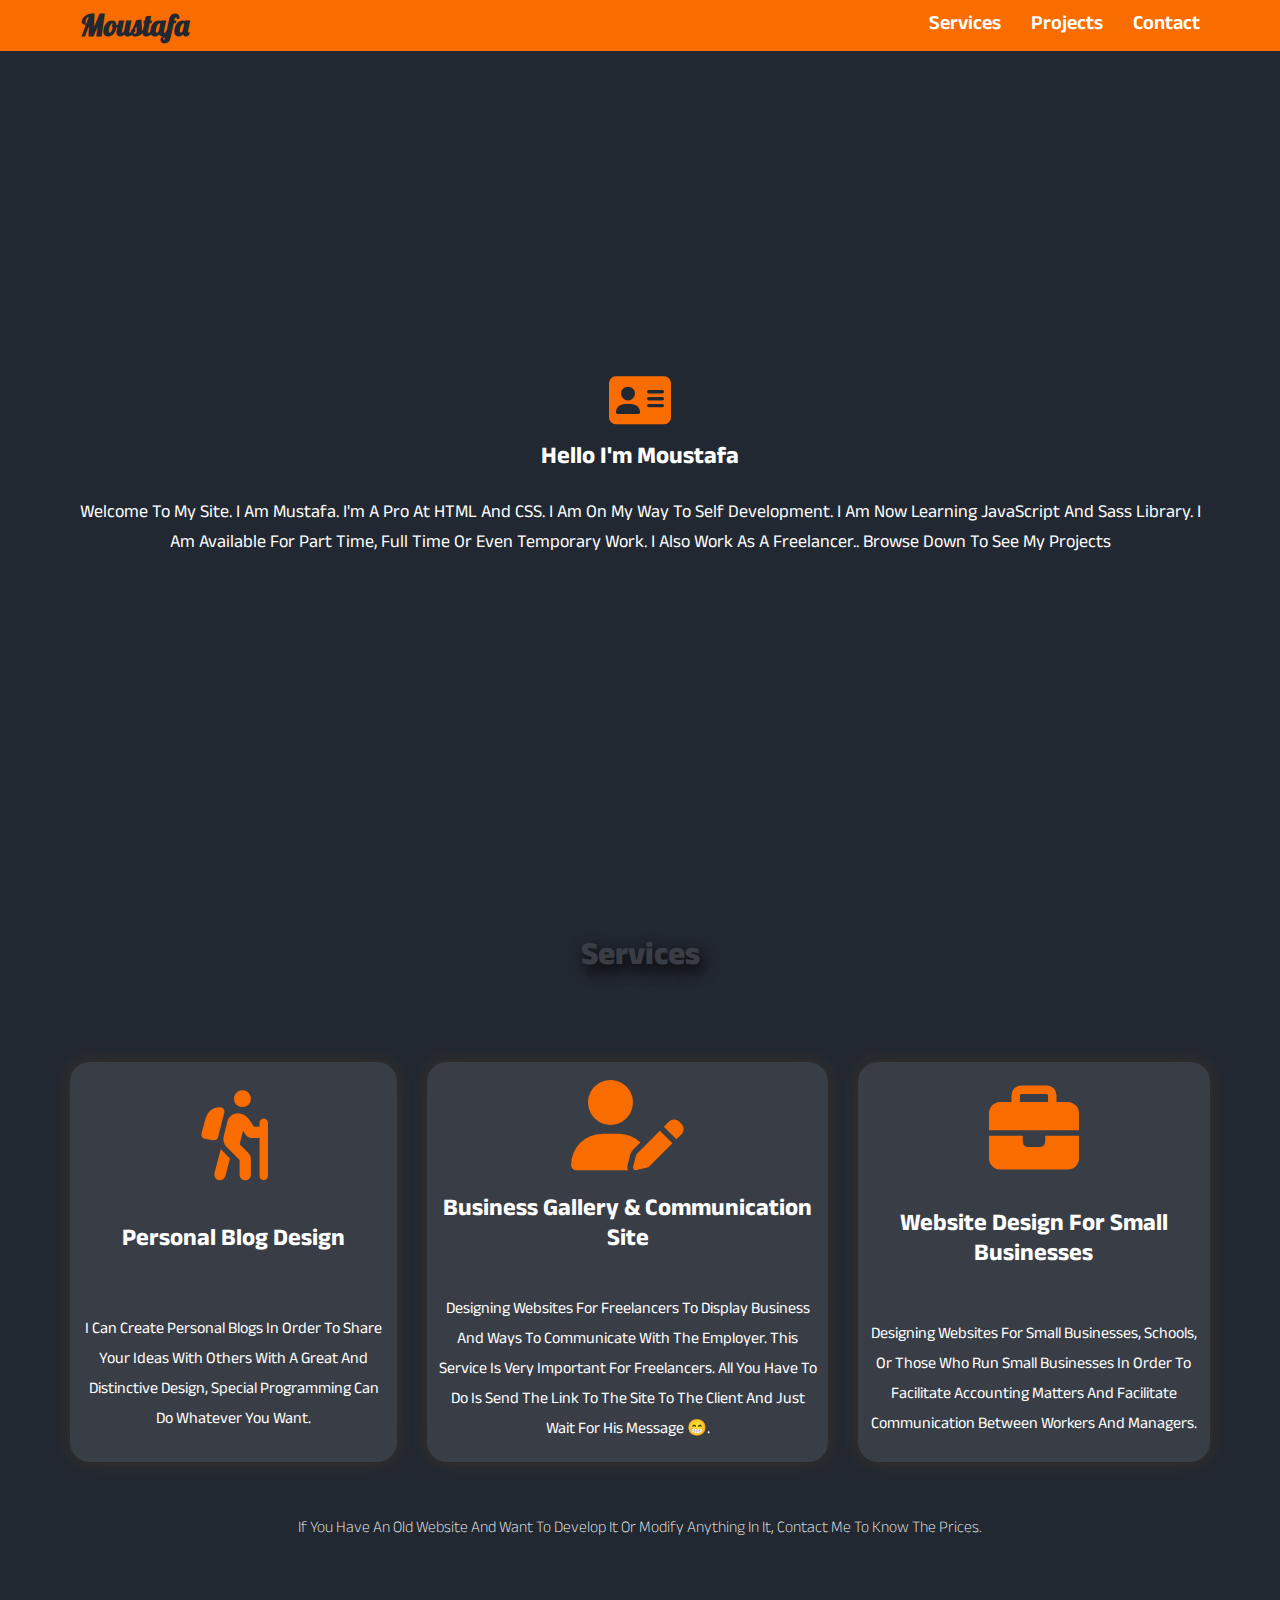
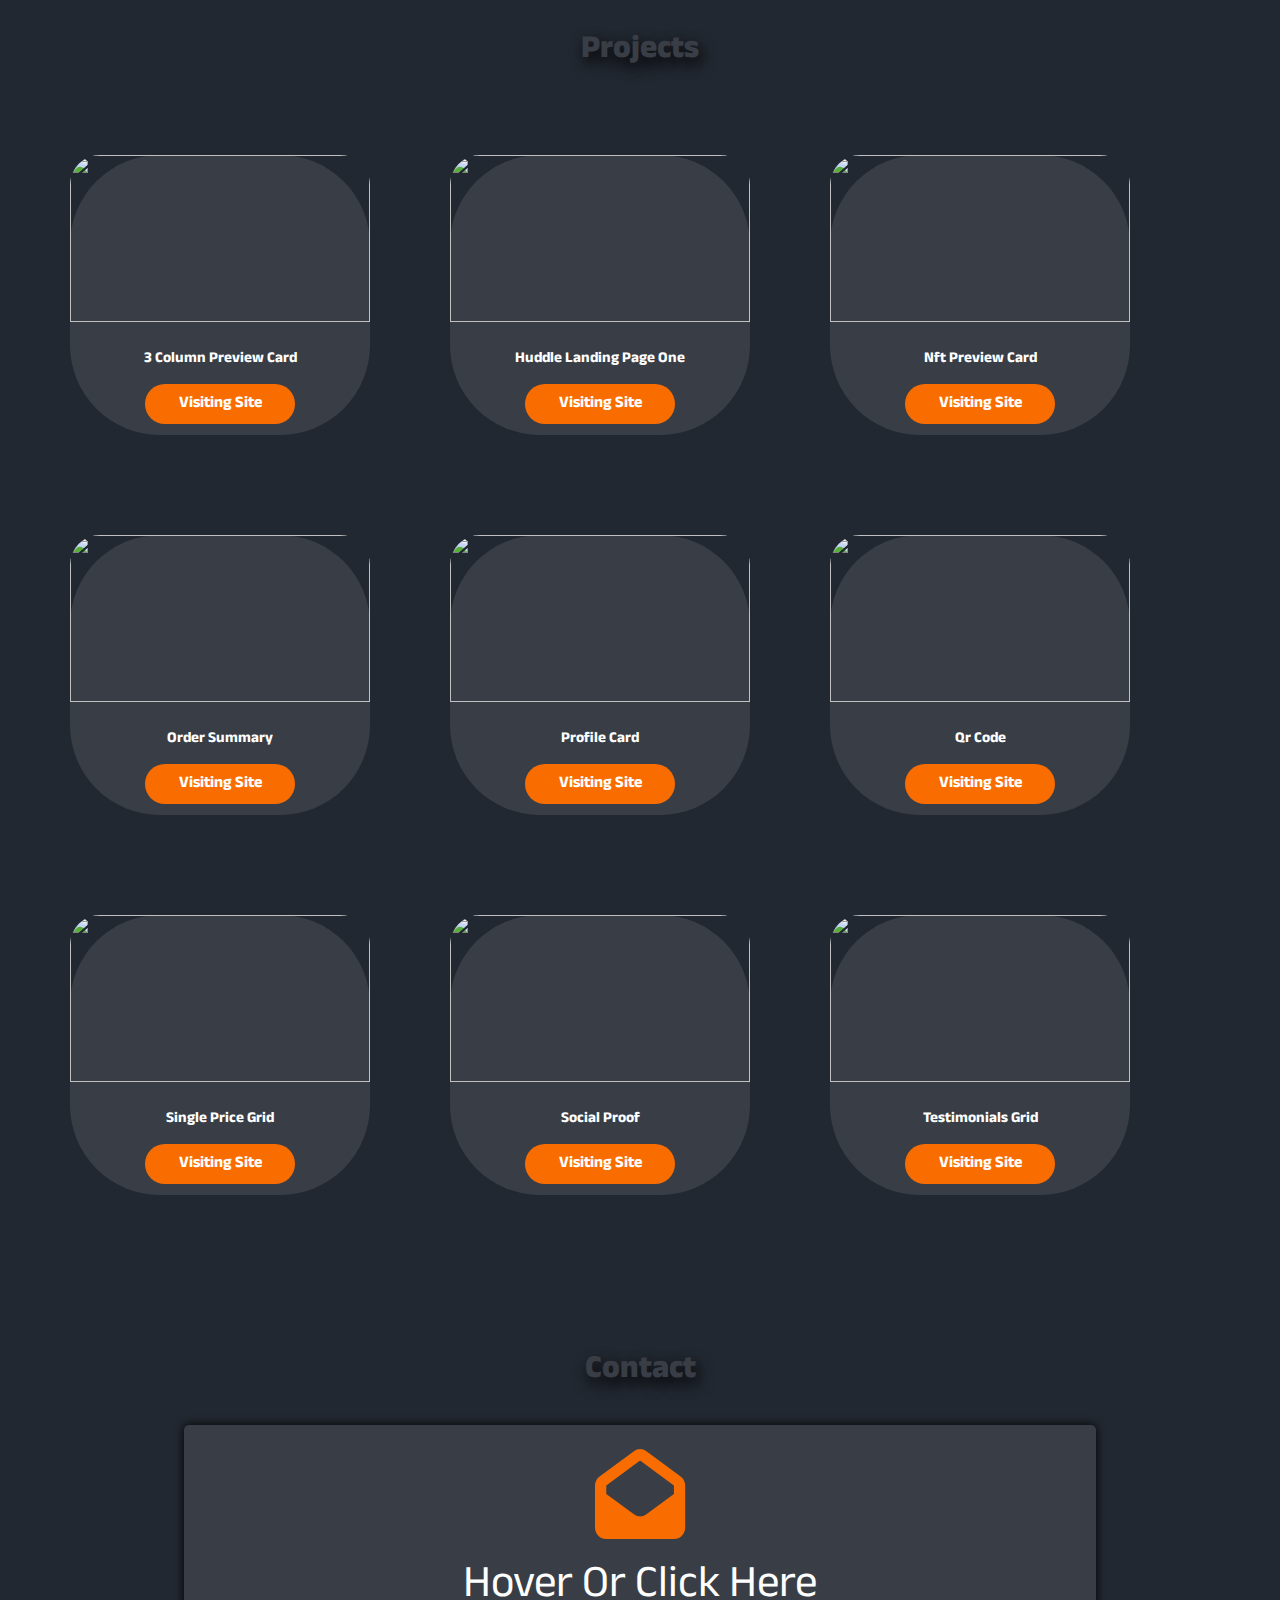
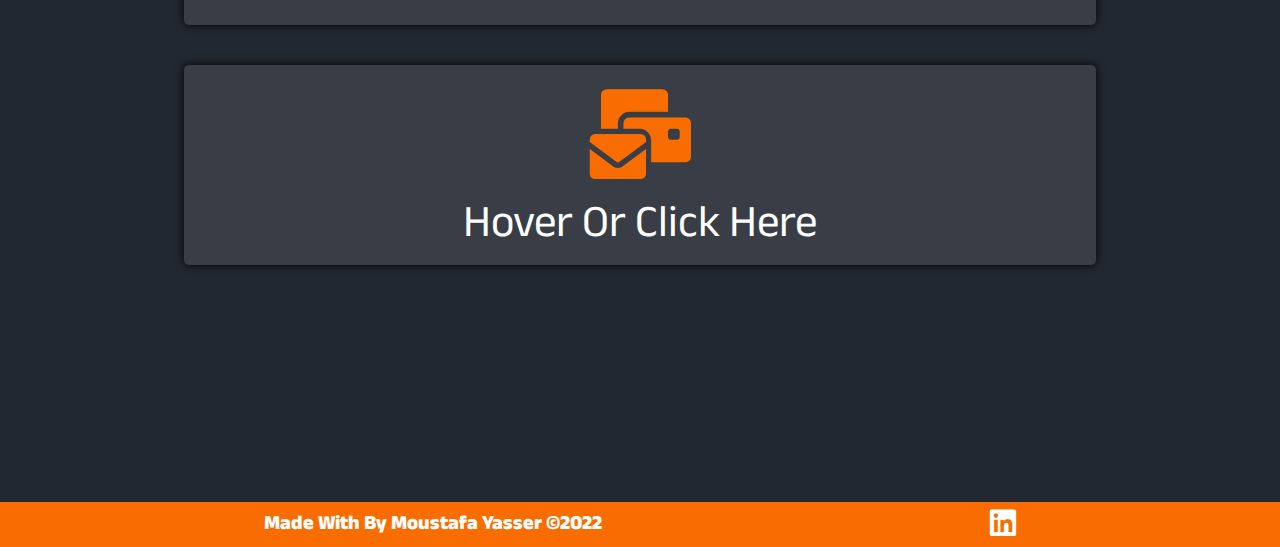
==== commit d55a4272: "Done-six" ====
--- a/index.html
+++ b/index.html
@@ -3,11 +3,7 @@
   <head>
     <meta charset="UTF-8" />
     <!-- icon page -->
-    <link
-      rel="shortcut icon"
-      href="images/circle-check-solid.svg"
-      type="image/x-icon"
-    />
+    <link rel="shortcut icon" href="images/my-logo6.png" type="image/x-icon" />
     <!-- icons font-awesome -->
     <link
       rel="stylesheet"
@@ -39,8 +35,7 @@
           <a href="#landing" class="logo-me">Moustafa</a>
           <div class="icon-menu">
             <span class="menu"></span>
-            <span class="menu"></span
-            ><span class="menu"></span>
+            <span class="menu center"></span><span class="menu"></span>
           </div>
           <nav class="none">
             <ul class="links">
@@ -104,8 +99,8 @@
               </p>
             </div>
           </div>
-          <span
-            class="under">If you have an old website and want to develop it or modify
+          <span class="under"
+            >If you have an old website and want to develop it or modify
             anything in it, contact me to know the prices.</span
           >
         </div>
--- a/main.css
+++ b/main.css
@@ -31,6 +31,9 @@
   }
   .up {
     background-color: var(--third-color);
+    position: fixed;
+    width: 100%;
+    z-index: 999;
   }
   a.t-me {
     margin-right: 30px;
@@ -95,10 +98,10 @@
     width: 53%;
   }
   div#Projects {
-    top: 192vh;
+    top: 252vh;
   }
   div#Contact {
-    top: 388vh;
+    top: 710vh;
   }
   h2 {
     font-size: 55px;
@@ -157,36 +160,45 @@
     row-gap: 10px;
     position: absolute;
     top: 90px;
-    right: 115px;
+    right: 130px;
     background-color: var(--third-color);
   }
-  header nav.none {
+  header nav {
+    width: 50px;
+    height: 36px;
+    background-color: transparent;
+    z-index: 100;
+  }
+  header nav ul.links {
     display: none;
   }
-  header:hover nav.none {
-    display: block;
+  nav:hover ul.links {
+    display: flex;
   }
   ul.links::before {
     content: "";
     border-style: solid;
     border-width: 30px;
-    border-color: transparent var(--third-color) transparent transparent;
+    border-color: transparent transparent var(--first-color) transparent;
     position: absolute;
     right: 0px;
-    top: -30px;
+    top: -60px;
     display: block;
   }
   ul.links li {
-    border-bottom-width: 2px;
-    border-bottom-style: solid;
-    border-bottom-color: #ddd;
     padding: 25px;
+  }
+  ul.links li:not(:last-child) {
+    border-right-width: 2px;
+    border-right-style: solid;
+    border-right-color: #ddd;
   }
   div.icon-menu {
     background-color: transparent;
     position: absolute;
-    right: 115px;
+    right: 130px;
     display: block;
+    direction: rtl;
   }
   span.menu {
     width: 50px;
@@ -201,6 +213,18 @@
 @media (min-width: 992px) {
   .container {
     width: 1000px;
+  }
+  ul.links li:not(:last-child) {
+    border-right-width: 0px;
+    border-right-style: solid;
+    border-right-color: #ddd;
+  }
+  header nav ul.links {
+    display: flex;
+  }
+  header nav {
+    width: 291.023px;
+    height: 50.909px;
   }
   span.under {
     font-size: 16px;
@@ -360,6 +384,27 @@
   .container {
     width: 1170px;
   }
+  ul.links li:not(:last-child) {
+    border-right-width: 0px;
+    border-right-style: solid;
+    border-right-color: #ddd;
+  }
+  header nav ul.links {
+    display: flex;
+  }
+  header nav {
+    width: 291.023px;
+    height: 50.909px;
+  }
+  span.under {
+    font-size: 16px;
+    margin: 0px 0px;
+    margin-top: 0px;
+    line-height: 50px;
+  }
+  ul.links li:hover {
+    background-color: transparent;
+  }
   .up {
     background-color: var(--third-color);
     position: fixed;
@@ -384,10 +429,22 @@
   }
   ul.links {
     display: grid;
+    row-gap: 0px;
+    position: relative;
+    top: 0px;
+    right: 0px;
     grid-template-columns: repeat(3, auto);
     column-gap: 10px;
-    top: -10px;
-  }
+    top: 0px;
+    background-color: transparent;
+  }
+  ul.links li {
+    border-bottom-width: 0px;
+    border-bottom-style: solid;
+    border-bottom-color: #ddd;
+    padding: 10px;
+  }
+
   span.icon-menu {
     visibility: hidden;
   }
@@ -441,6 +498,7 @@
     width: 300px;
     height: 280px;
   }
+
   .fa-address-card:before,
   .fa-contact-card:before,
   .fa-vcard:before {
@@ -508,8 +566,7 @@
   transition-duration: 0.2s;
 }
 a.links-nav:hover {
-  background-color: #fff;
-  color: var(--third-color);
+  color: var(--first-color);
 }
 a.logo-me {
   font-family: "Lobster", cursive;
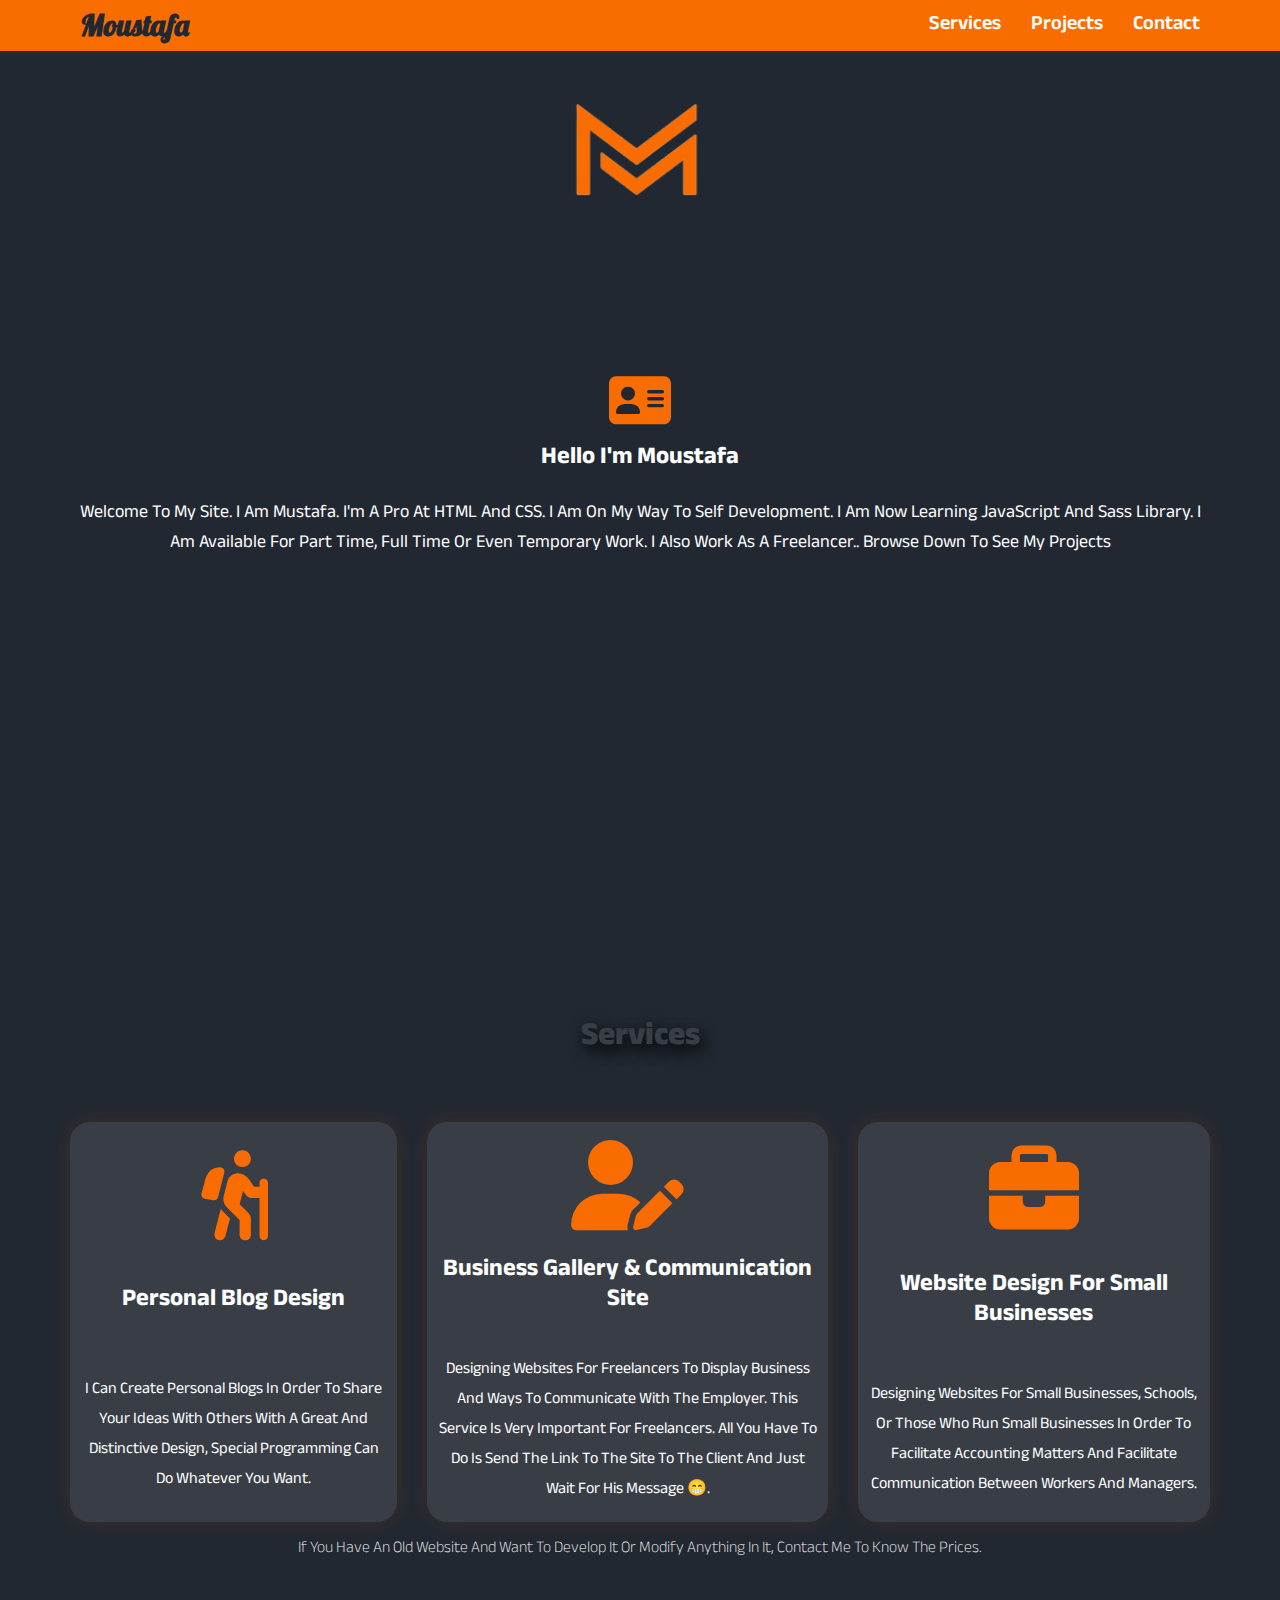
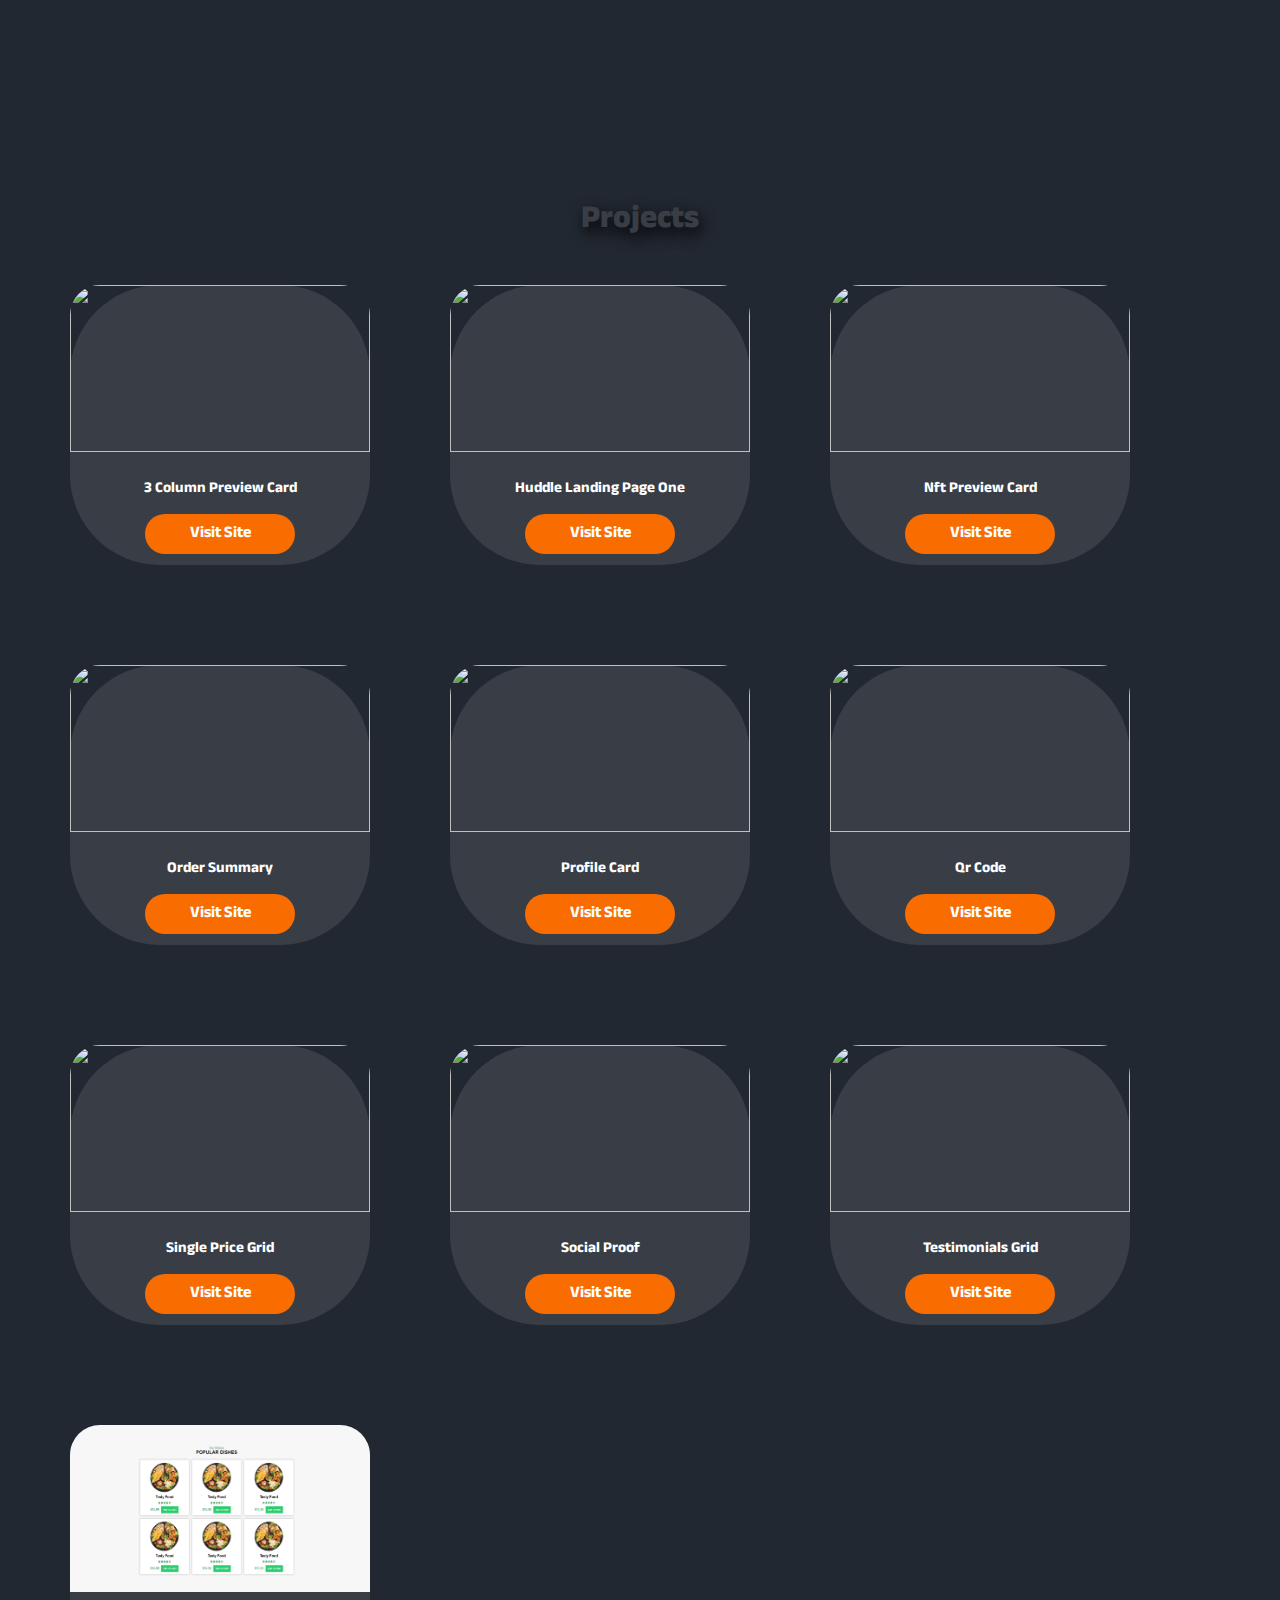
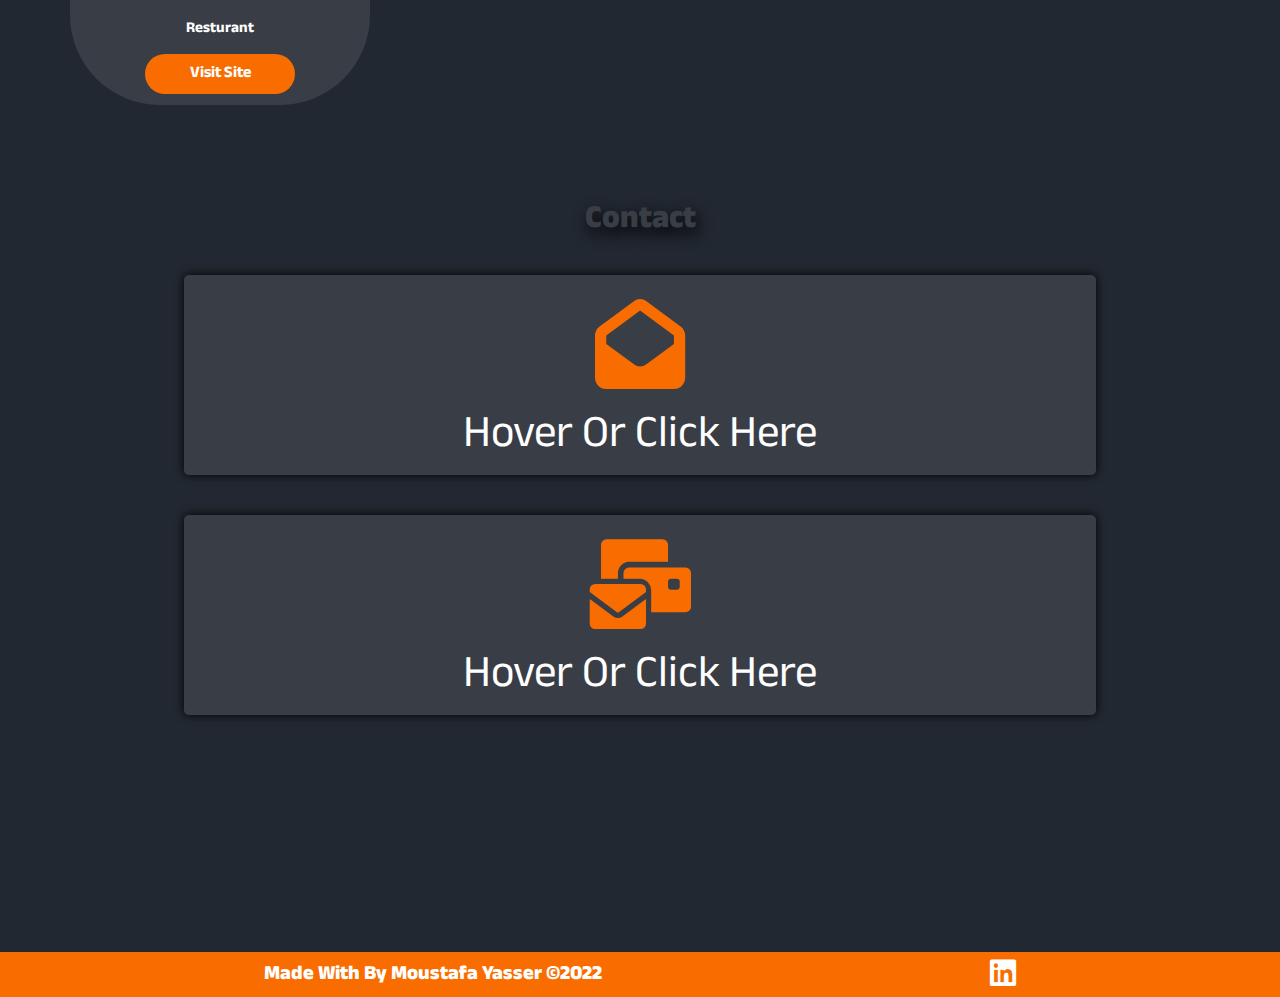
==== commit ffbea63b: "Edit livks And logo" ====
--- a/index.html
+++ b/index.html
@@ -48,6 +48,7 @@
       </div>
     </div>
     <div class="up-two" id="landing">
+      <img src="images/my-logo6.png" class="logo-me-ph" alt="" />
       <div class="container">
         <div class="landing">
           <div class="text">
@@ -64,11 +65,10 @@
         </div>
       </div>
     </div>
-    <div id="Services"></div>
-    <div class="up-three">
+    <div id="Services" class="up-three">
       <div class="container">
         <div class="Services">
-          <h1>Services</h1>
+          <h1 class="sr">Services</h1>
           <div class="personal-blogs">
             <div class="box-one man">
               <i class="fa-solid fa-person-hiking"></i>
@@ -106,10 +106,9 @@
         </div>
       </div>
     </div>
-    <div id="Projects"></div>
-    <div class="up-four">
-      <div class="container">
-        <h1>Projects</h1>
+    <div id="Projects" class="up-four">
+      <div class="container">
+        <h1 class="pr">Projects</h1>
         <div class="Projects">
           <div class="box-two">
             <img
@@ -122,7 +121,7 @@
               class="proj"
               href="https://moustafa-yasser.github.io/3-column-preview-card-component-main/"
               target="_blank"
-              >Visiting site</a
+              >Visit site</a
             >
           </div>
           <div class="box-two">
@@ -136,7 +135,7 @@
               class="proj"
               href="https://moustafa-yasser.github.io/huddle-landing-page-with-single-introductory-section-master/"
               target="_blank"
-              >Visiting site</a
+              >Visit site</a
             >
           </div>
           <div class="box-two">
@@ -150,7 +149,7 @@
               class="proj"
               href="https://moustafa-yasser.github.io/nft-preview-card-component-main/"
               target="_blank"
-              >Visiting site</a
+              >Visit site</a
             >
           </div>
           <div class="box-two">
@@ -164,7 +163,7 @@
               class="proj"
               href="https://moustafa-yasser.github.io/order-summary/"
               target="_blank"
-              >Visiting site</a
+              >Visit site</a
             >
           </div>
           <div class="box-two">
@@ -178,7 +177,7 @@
               class="proj"
               href="https://moustafa-yasser.github.io/profile-card-component-main/"
               target="_blank"
-              >Visiting site</a
+              >Visit site</a
             >
           </div>
           <div class="box-two">
@@ -188,7 +187,7 @@
               class="proj"
               href="https://moustafa-yasser.github.io/qr-code-component-main/"
               target="_blank"
-              >Visiting site</a
+              >Visit site</a
             >
           </div>
           <div class="box-two">
@@ -202,7 +201,7 @@
               class="proj"
               href="https://moustafa-yasser.github.io/single-price-grid-component-master/"
               target="_blank"
-              >Visiting site</a
+              >Visit site</a
             >
           </div>
           <div class="box-two">
@@ -216,7 +215,7 @@
               class="proj"
               href="https://moustafa-yasser.github.io/social-proof-section-master/"
               target="_blank"
-              >Visiting site</a
+              >Visit site</a
             >
           </div>
           <div class="box-two">
@@ -230,14 +229,23 @@
               class="proj"
               href="https://moustafa-yasser.github.io/testimonials-grid-section-main/"
               target="_blank"
-              >Visiting site</a
-            >
-          </div>
-        </div>
-      </div>
-    </div>
-    <div id="Contact"></div>
-    <div class="up-Five Contact">
+              >Visit site</a
+            >
+          </div>
+          <div class="box-two">
+            <img src="images/Resturant.png" class="pro" alt="" />
+            <h3>Resturant</h3>
+            <a
+              class="proj"
+              href="https://moustafa-yasser.github.io/Resturant/"
+              target="_blank"
+              >Visit site</a
+            >
+          </div>
+        </div>
+      </div>
+    </div>
+    <div class="up-Five Contact" id="Contact">
       <div class="container">
         <h1 class="Contacts">Contact</h1>
         <div class="box-three">
@@ -246,7 +254,7 @@
           <span class="un-hiddn">Hover Or Click here</span>
           <span class="hiddn chang"
             ><a
-              href="https://mail.google.com/mail/u/0/"
+              href="https://www.cloudhq.net/s/d06ce2565cb2c8"
               class="t-me"
               target="_blank"
               >Moustafa0Yasser123@gmail.com</a
--- a/main.css
+++ b/main.css
@@ -38,7 +38,7 @@
   a.t-me {
     margin-right: 30px;
 
-    margin-top: 30px;
+    margin-top: 50px;
   }
   header {
     height: 75px;
@@ -97,12 +97,6 @@
   span.hiddn.cen {
     width: 53%;
   }
-  div#Projects {
-    top: 252vh;
-  }
-  div#Contact {
-    top: 710vh;
-  }
   h2 {
     font-size: 55px;
     line-height: 70px;
@@ -140,7 +134,7 @@
   }
   div.Contact {
     height: 630px;
-    margin-top: 160px;
+    margin-top: 200px;
   }
   p.Name {
     font-size: 35px;
@@ -208,11 +202,30 @@
     margin-top: 7px;
     display: block;
   }
+  .landing {
+    background-position: 50% 230px;
+    background-size: 200px;
+  }
+  h1.pr {
+    padding-top: 130px;
+  }
+  img.logo-me-ph {
+    width: 300px;
+    top: 300px;
+  }
 }
 /* Medium */
 @media (min-width: 992px) {
   .container {
     width: 1000px;
+  }
+  a.t-me {
+    margin-top: 0px;
+  }
+
+  .landing {
+    background-position: center 160px;
+    background-size: 150px;
   }
   ul.links li:not(:last-child) {
     border-right-width: 0px;
@@ -348,15 +361,13 @@
   .box-one {
     height: 400px;
   }
-  div#Projects {
-    top: 170vh;
-  }
   span {
     margin-top: 25px;
     font-size: 16px;
   }
   div.Projects {
     grid-template-columns: auto auto auto;
+    margin-top: 0px;
   }
   div.Services {
     height: 75vh;
@@ -368,15 +379,19 @@
   span.hiddn.cen {
     width: 35%;
   }
-  div#Contact {
-    top: 2820px;
-  }
   p.one {
     font-size: 16px;
     line-height: 30px;
   }
   a.logo-me {
     font-size: 30px;
+  }
+  h1.pr {
+    padding-top: 60px;
+  }
+  img.logo-me-ph {
+    width: 150px;
+    top: 100px;
   }
 }
 /* Large */
@@ -384,10 +399,21 @@
   .container {
     width: 1170px;
   }
+  img.logo-me-ph {
+    width: 150px;
+    top: 100px;
+  }
+  a.t-me {
+    margin-top: 0px;
+  }
   ul.links li:not(:last-child) {
     border-right-width: 0px;
     border-right-style: solid;
     border-right-color: #ddd;
+  }
+  .landing {
+    background-position: center 160px;
+    background-size: 150px;
   }
   header nav ul.links {
     display: flex;
@@ -518,15 +544,13 @@
   .box-one {
     height: 400px;
   }
-  div#Projects {
-    top: 170vh;
-  }
   span {
     margin-top: 25px;
     font-size: 16px;
   }
   div.Projects {
     grid-template-columns: auto auto auto;
+    margin-top: 0px;
   }
   div.Services {
     height: 75vh;
@@ -538,9 +562,6 @@
   span.hiddn.cen {
     width: 35%;
   }
-  div#Contact {
-    top: 2820px;
-  }
   p.one {
     font-size: 16px;
     line-height: 30px;
@@ -550,7 +571,11 @@
   }
 }
 /* header */
-
+img.logo-me-ph {
+  position: absolute;
+  left: 50%;
+  transform: translateX(-50%);
+}
 header {
   display: flex;
   justify-content: space-between;
@@ -609,16 +634,9 @@
   justify-content: center;
   align-items: center;
 }
-div#Services {
-  width: 10px;
-  height: 10px;
-  background-color: transparent;
-  position: absolute;
-  left: 50%;
-  top: 90%;
-}
 .up-four {
-  margin-top: 60px;
+  position: relative;
+  top: 100px;
 }
 .box-one {
   text-align: center;
@@ -654,6 +672,14 @@
   font-weight: 900;
   text-shadow: 3px 6px 15px black;
 }
+h1.sr {
+  margin-top: 120px;
+}
+h1.pr {
+  padding-top: 60px;
+  padding-top: 130px;
+  padding-bottom: 20px;
+}
 span.under {
   text-align: center;
   font-weight: 200;
@@ -667,13 +693,6 @@
 img.pro {
   border-top-right-radius: 30px;
   border-top-left-radius: 30px;
-}
-div#Projects {
-  width: 100px;
-  height: 100px;
-  background-color: transparent;
-  position: absolute;
-  left: 50%;
 }
 .box-two {
   margin-top: 30px;
@@ -725,12 +744,6 @@
   box-shadow: 0 0 10px 0 black;
   padding: 20px;
 }
-div#Contact {
-  width: 10px;
-  height: 10px;
-  position: absolute;
-  background-color: transparent;
-}
 
 i.fa-solid.fa-envelope-circle-check {
   margin: auto;
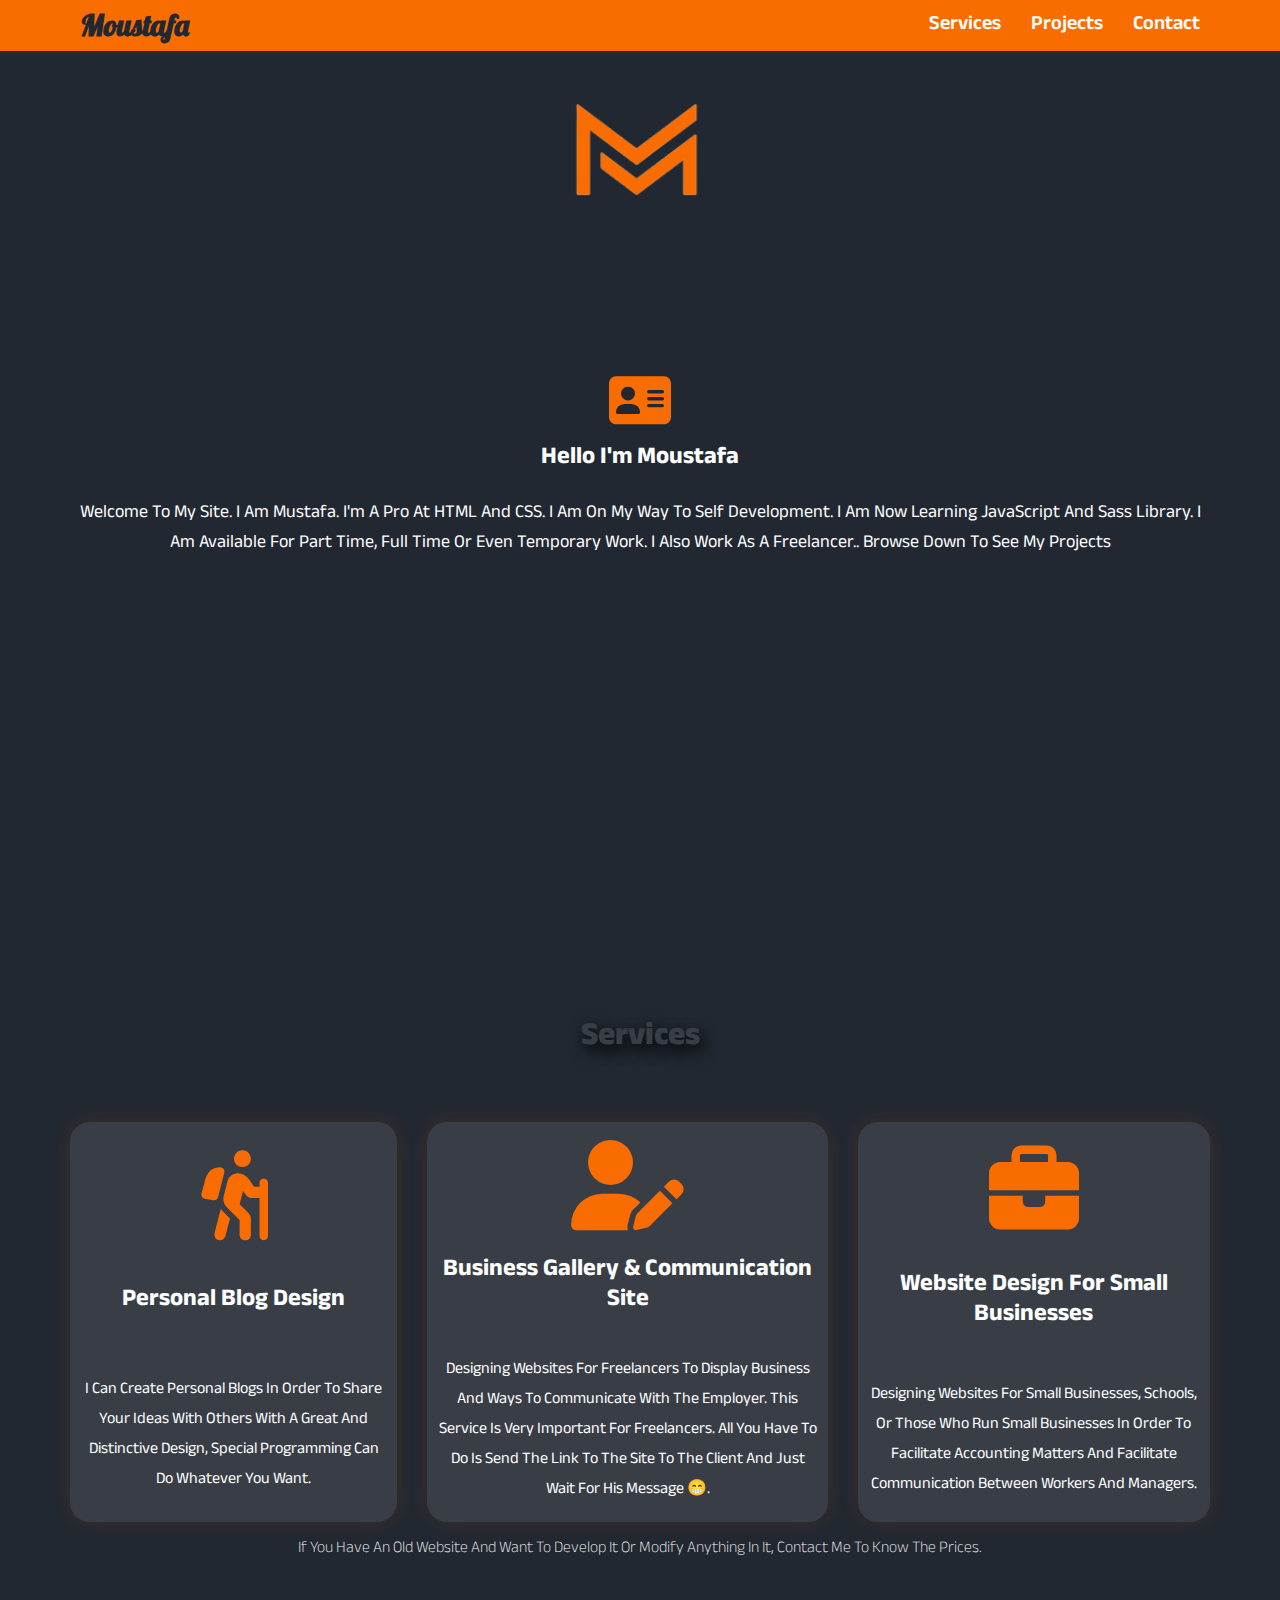
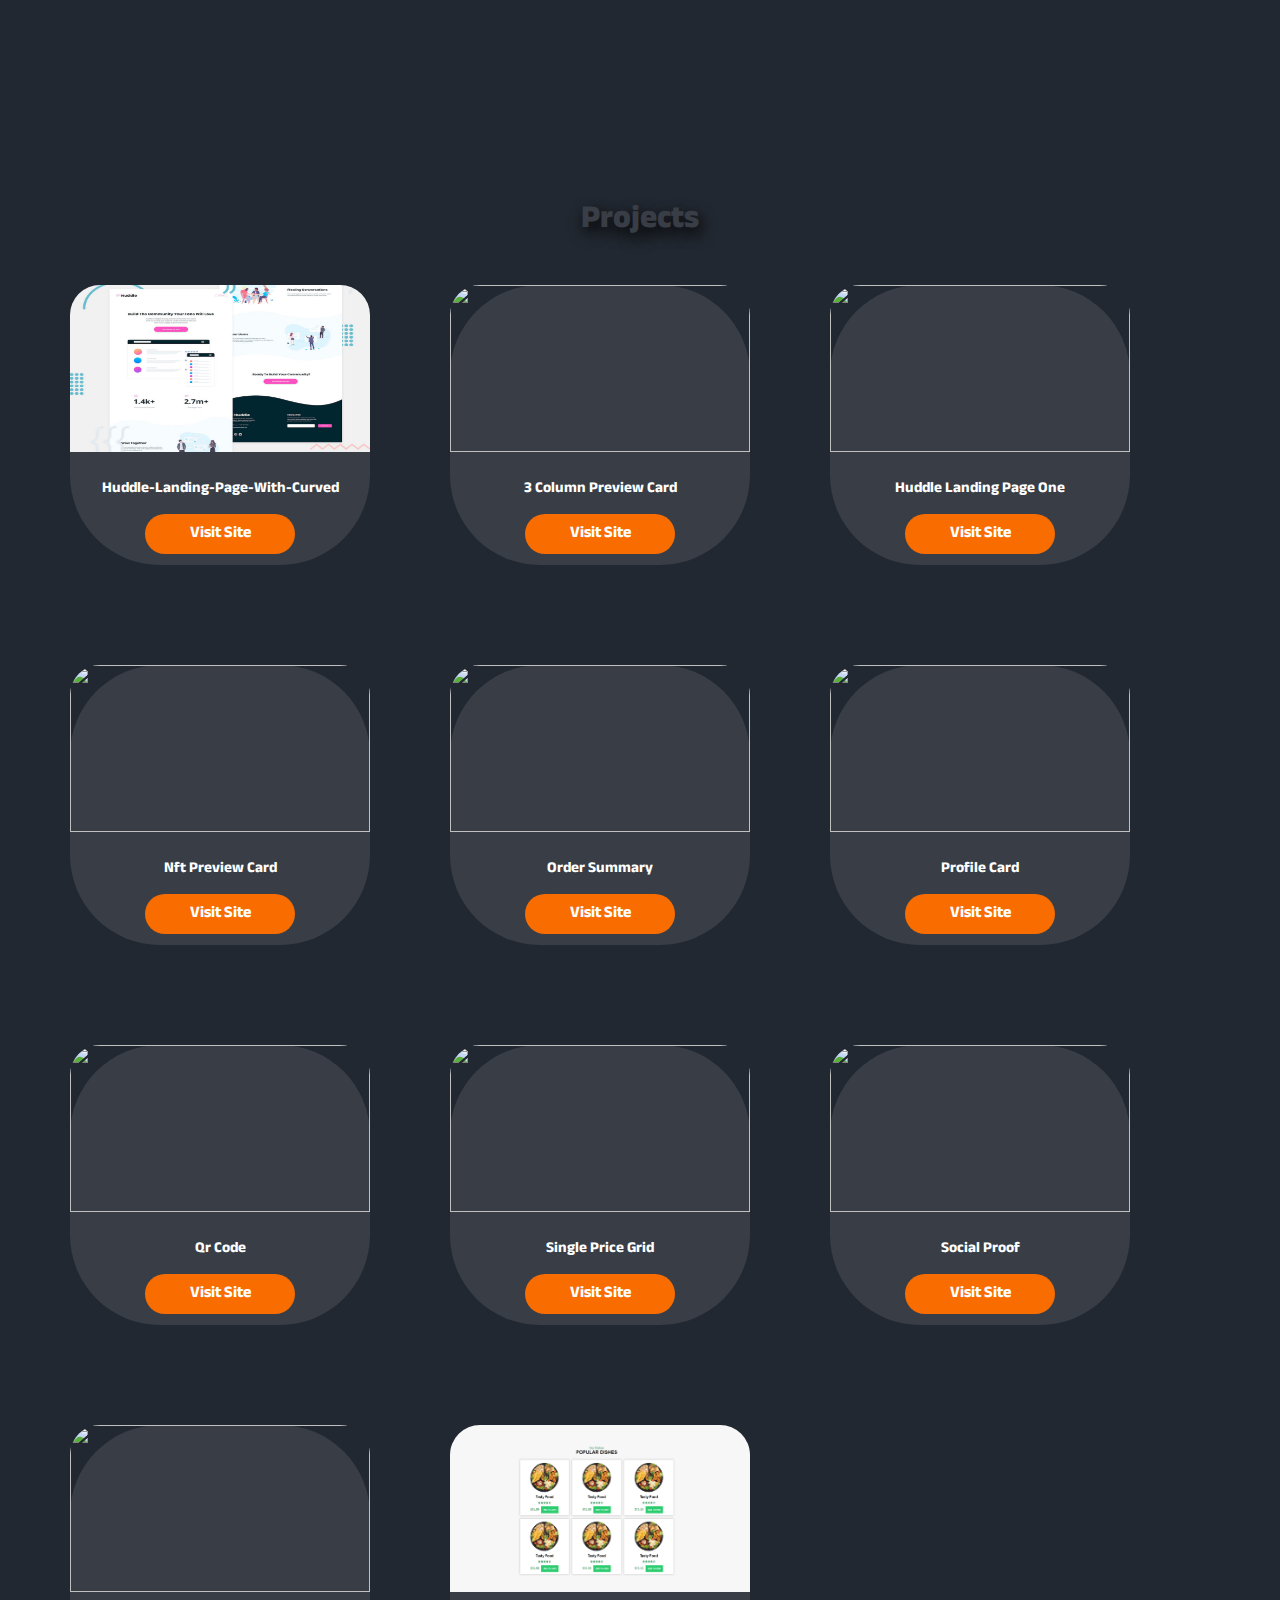
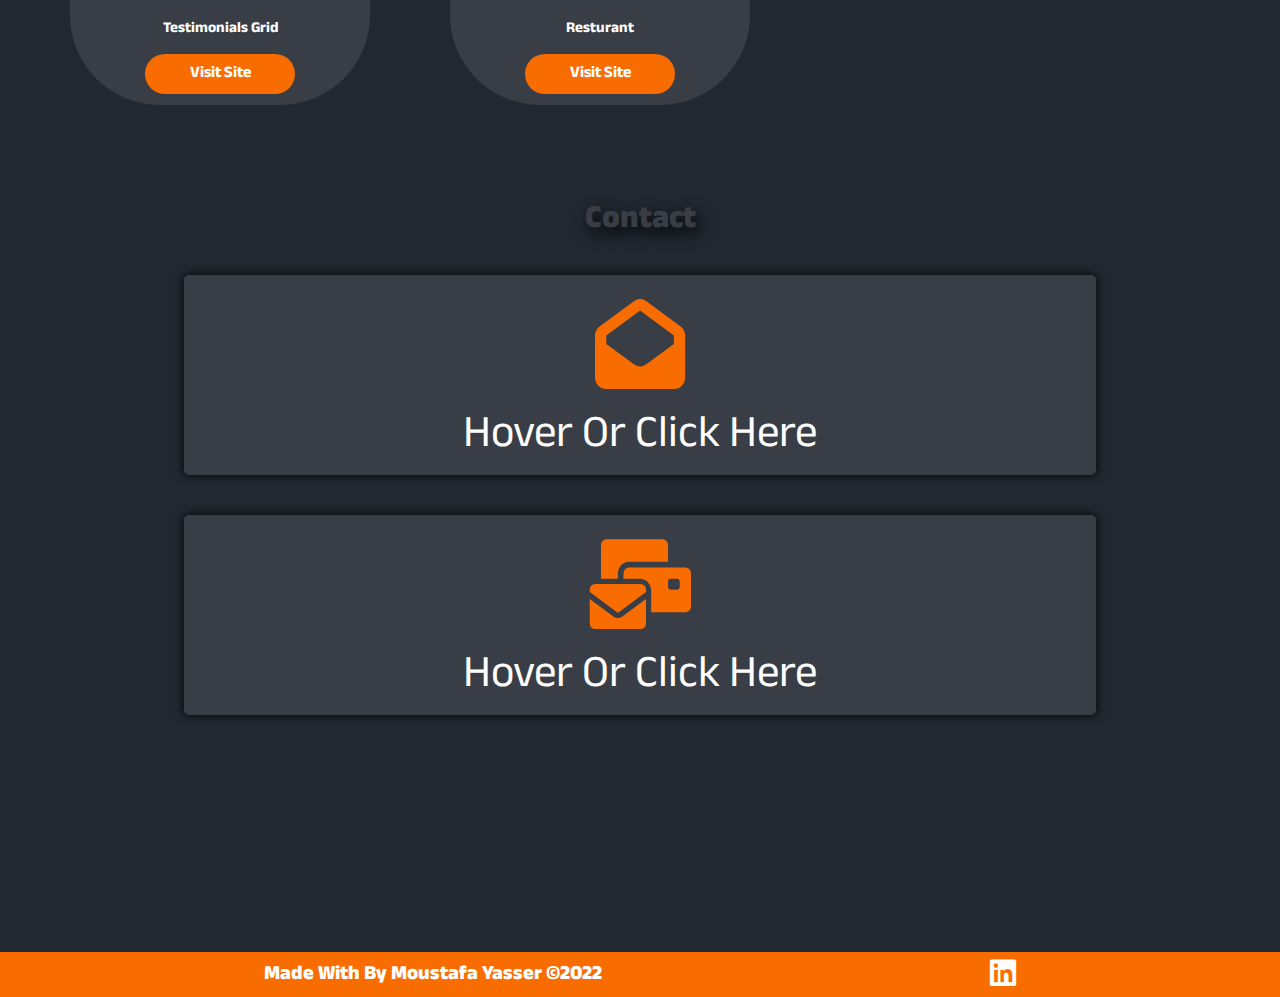
==== commit 88e3af59: "add one new Projct" ====
--- a/index.html
+++ b/index.html
@@ -112,6 +112,20 @@
         <div class="Projects">
           <div class="box-two">
             <img
+              src="images/huddle-landing-page-with-curved-sections-master.jpg"
+              class="pro"
+              alt=""
+            />
+            <h3>huddle-landing-page-with-curved</h3>
+            <a
+              class="proj"
+              href="https://moustafa-yasser.github.io/huddle-landing-page-with-curved-sections-master/"
+              target="_blank"
+              >Visit site</a
+            >
+          </div>
+          <div class="box-two">
+            <img
               src="images/3-column-preview-card-component-main.jpg"
               class="pro"
               alt=""
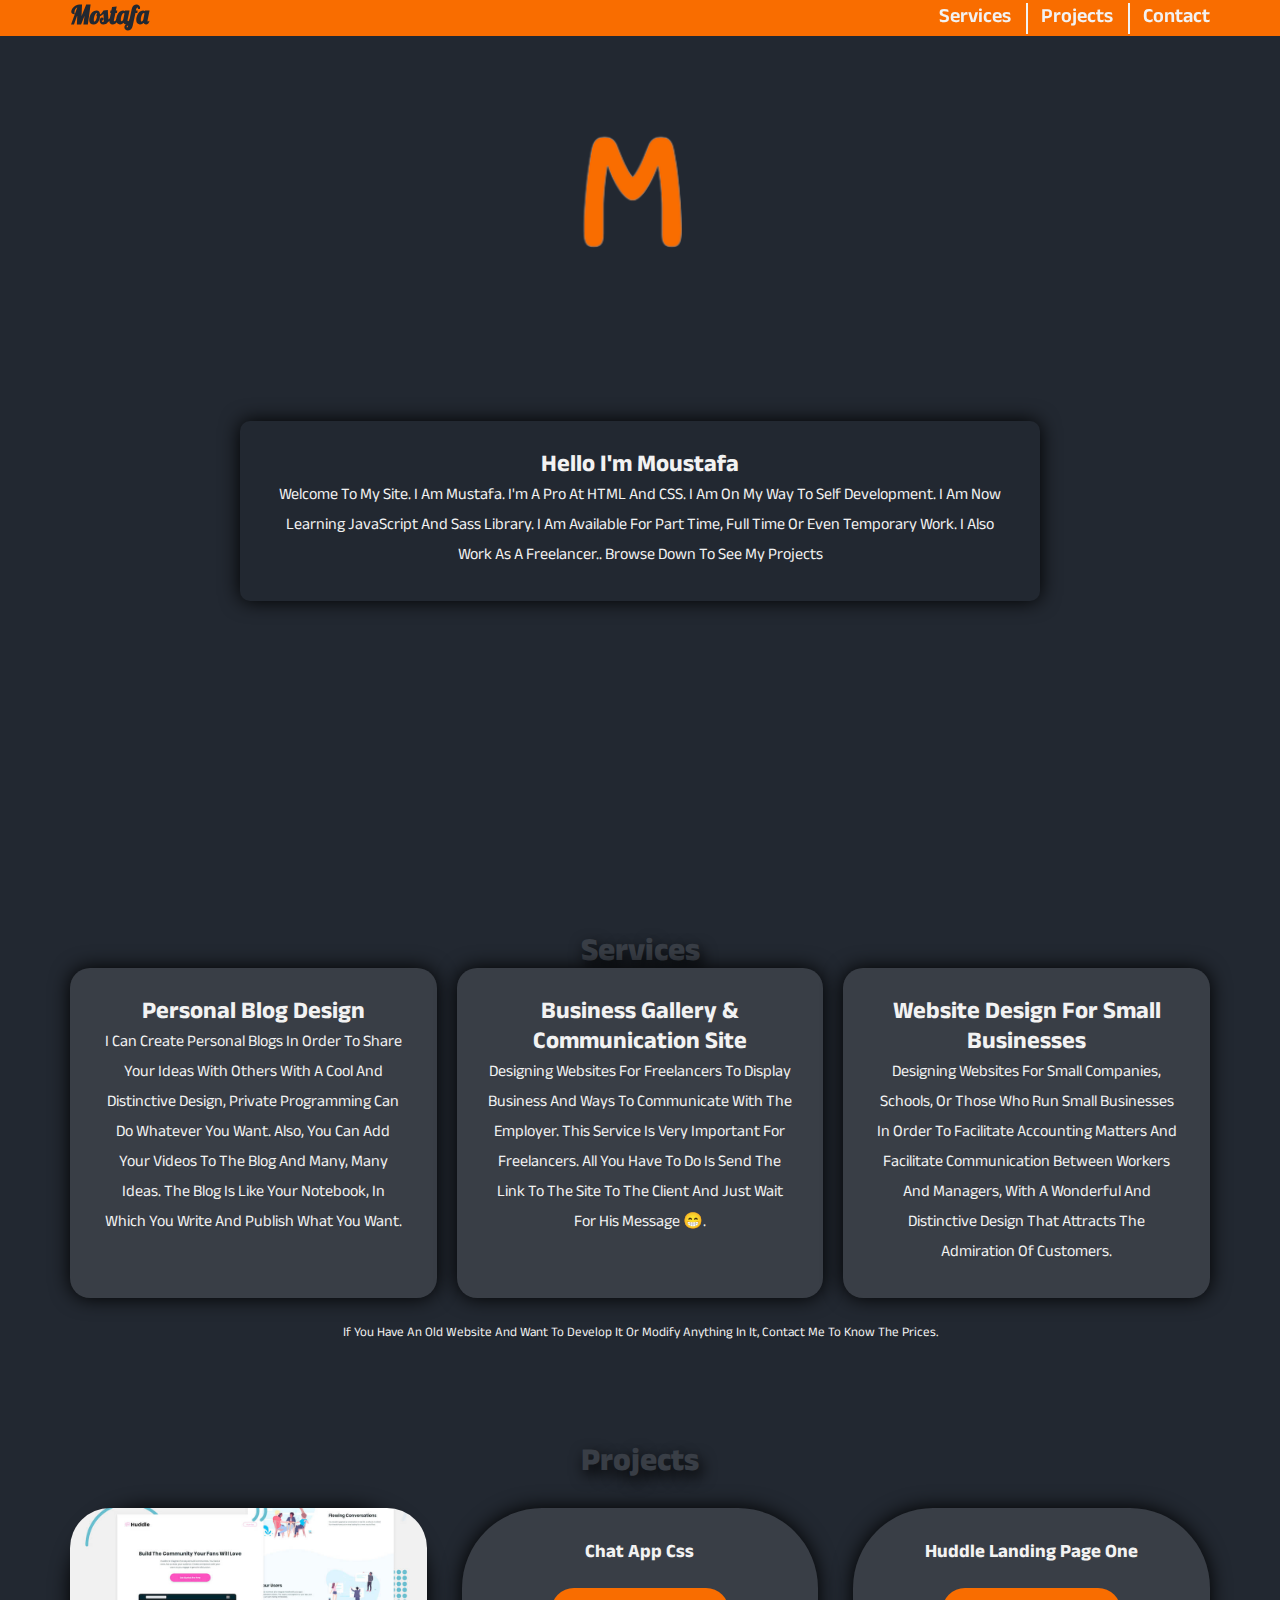
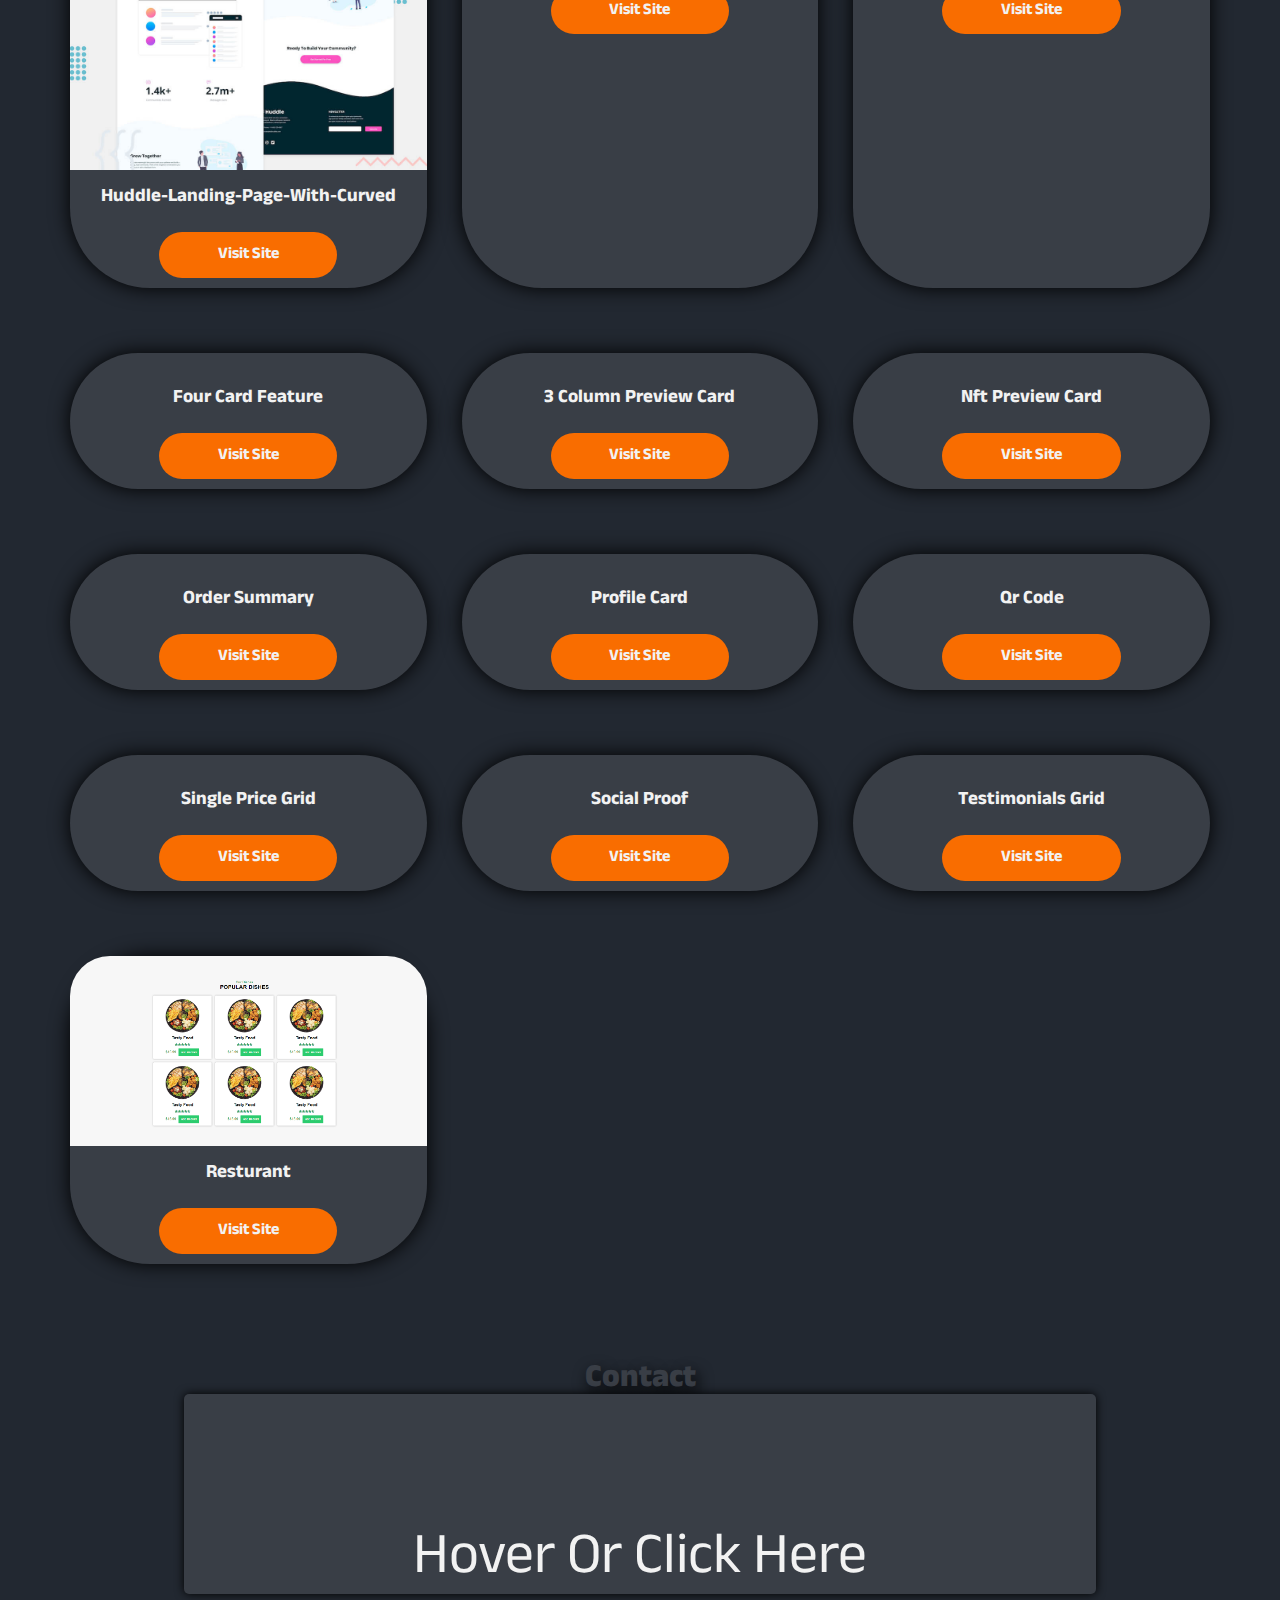
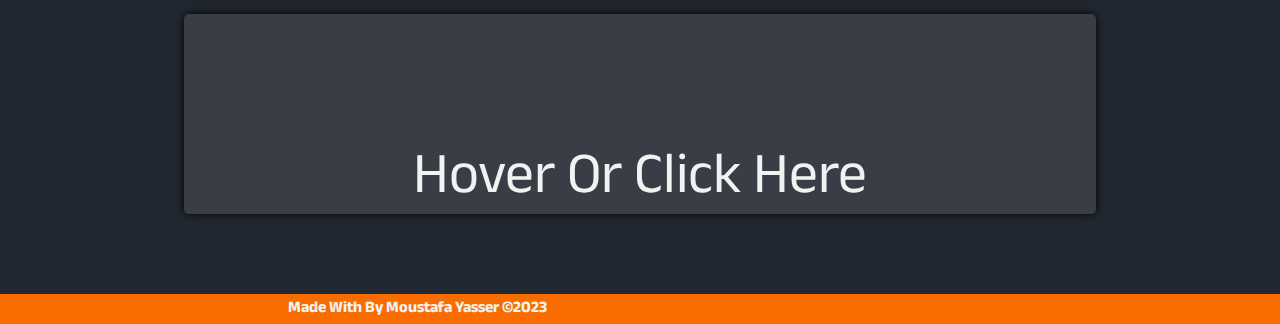
==== commit 235b8854: "add features and chang letter M" ====
--- a/index.html
+++ b/index.html
@@ -1,305 +1,200 @@
 <!DOCTYPE html>
 <html lang="en">
-  <head>
-    <meta charset="UTF-8" />
-    <!-- icon page -->
-    <link rel="shortcut icon" href="images/my-logo6.png" type="image/x-icon" />
-    <!-- icons font-awesome -->
-    <link
-      rel="stylesheet"
-      href="https://cdnjs.cloudflare.com/ajax/libs/font-awesome/6.1.1/css/all.min.css"
-    />
-    <!-- google fonts -->
-    <!-- font body -->
-    <link rel="preconnect" href="https://fonts.googleapis.com" />
-    <link rel="preconnect" href="https://fonts.gstatic.com" crossorigin />
-    <link
-      href="https://fonts.googleapis.com/css2?family=Anek+Gujarati:wght@100;200;300;400;500;600;700;800&display=swap"
-      rel="stylesheet"
-    />
-    <!-- font logo -->
-    <link rel="preconnect" href="https://fonts.googleapis.com" />
-    <link rel="preconnect" href="https://fonts.gstatic.com" crossorigin />
-    <link
-      href="https://fonts.googleapis.com/css2?family=Lobster&display=swap"
-      rel="stylesheet"
-    />
-    <!-- main css -->
-    <link rel="stylesheet" href="main.css" />
-    <title>Moustafa | Front-End Developer</title>
-  </head>
-  <body>
-    <div class="up">
-      <div class="container">
-        <header>
-          <a href="#landing" class="logo-me">Moustafa</a>
-          <div class="icon-menu">
-            <span class="menu"></span>
-            <span class="menu center"></span><span class="menu"></span>
-          </div>
-          <nav class="none">
-            <ul class="links">
-              <li><a href="#Services" class="links-nav">Services</a></li>
-              <li><a href="#Projects" class="links-nav">Projects</a></li>
-              <li><a href="#Contact" class="links-nav">Contact</a></li>
-            </ul>
-          </nav>
-        </header>
+
+<head>
+  <meta charset="UTF-8" />
+  <meta name="viewport" content="width=device-width, initial-scale=1.0" />
+  <!-- main file css -->
+  <link rel="stylesheet" href="css/style.css" />
+  <!-- normalize all elements -->
+  <link rel="stylesheet" href="css/normalize.css" />
+  <!-- icons font awesome css file -->
+  <link rel="stylesheet" href="css/all.min.css" />
+  <!-- main page icon  -->
+  <link rel="shortcut icon" href="images/newLogo.png" type="image/x-icon" />
+  <!-- google fonts -->
+  <!-- font body -->
+  <link rel="preconnect" href="https://fonts.googleapis.com" />
+  <link rel="preconnect" href="https://fonts.gstatic.com" crossorigin />
+  <link href="https://fonts.googleapis.com/css2?family=Anek+Gujarati:wght@100;200;300;400;500;600;700;800&display=swap"
+    rel="stylesheet" />
+  <!-- font logo -->
+  <link rel="preconnect" href="https://fonts.googleapis.com" />
+  <link rel="preconnect" href="https://fonts.gstatic.com" crossorigin />
+  <link href="https://fonts.googleapis.com/css2?family=Lobster&display=swap" rel="stylesheet" />
+  <title>Mostafa Yasser</title>
+</head>
+
+<body>
+<header>
+  <div class="container">
+  <div class="logo"><a href="#landing">Mostafa</a></div>
+  <div class="links">
+    <span class="iconNav">
+      <span></span><span></span><span></span>
+    </span>
+    <ul>
+      <li><a href="#Services">Services</a></li>
+      <li><a href="#Projects">Projects</a></li>
+      <li><a href="#Contact">Contact</a></li>
+    </ul>
+  </div>
+</div>
+</header>
+<div class="landing" id="landing">
+  <div class="container">
+    <div class="iconLogo"><img src="images/newLogo.png" alt=""></div>
+    <div class="textLanding">
+      <i class="fa-solid fa-ghost"></i>
+      <h2>Hello I'm Moustafa</h2>
+      <p>Welcome To My Site. I Am Mustafa. I'm A Pro At HTML And CSS. I Am On My Way To Self Development. I Am Now Learning JavaScript And Sass Library. I Am Available For Part Time, Full Time Or Even Temporary Work. I Also Work As A Freelancer.. Browse Down To See My Projects</p>
+    </div>
+  </div>
+</div>
+<div class="Services" id="Services">
+  <div class="container">
+  <h1>Services</h1>
+  <div class="contentServices">
+    <div class="cardService">
+      <i class="fa-solid fa-person-hiking"></i>
+      <h2>Personal Blog Design
+      </h2>
+      <p>I can create personal blogs in order to share your ideas with others with a cool and distinctive design, private programming can do whatever you want.
+        Also, you can add your videos to the blog and many, many ideas. The blog is like your notebook, in which you write and publish what you want.</p>
+    </div>
+    <div class="cardService">
+      <i class="fa-solid fa-user-pen"></i>
+      <h2>Business Gallery & Communication Site
+      </h2>
+      <p>Designing Websites For Freelancers To Display Business And Ways To Communicate With The Employer. This Service Is Very Important For Freelancers. All You Have To Do Is Send The Link To The Site To The Client And Just Wait For His Message 😁.
+
+      </p>
+    </div>
+    <div class="cardService">
+      <i class="fa-solid fa-briefcase"></i>
+      <h2>Website Design For Small Businesses
+      </h2>
+      <p>Designing websites for small companies, schools, or those who run small businesses in order to facilitate accounting matters and facilitate communication between workers and managers, with a wonderful and distinctive design that attracts the admiration of customers.
+
+      </p>
+    </div>
+  </div>
+  <span>If You Have An Old Website And Want To Develop It Or Modify Anything In It, Contact Me To Know The Prices.</span>
+</div>
+</div>
+<div class="Projects" id="Projects">
+<div class="container">
+<h1>Projects</h1>
+<div class="contentProjects">
+  <div class="boxProjects">
+    <img src="images/huddle-landing-page-with-curved-sections-master.jpg" class="imgProjects" alt="">
+    <h3>huddle-landing-page-with-curved</h3>
+    <a class="buttonProjects" href="https://moustafa-yasser.github.io/huddle-landing-page-with-curved-sections-master/" target="_blank">Visit site</a>
+  </div>
+  <div class="boxProjects">
+    <img src="images/chat-app-css-illustration-master.jpg" class="imgProjects" alt="">
+    <h3>Chat App Css</h3>
+    <a class="buttonProjects" href="https://moustafa-yasser.github.io/chat-app-css-illustration-master/" target="_blank">Visit site</a>
+  </div>
+  <div class="boxProjects">
+    <img src="images/huddle-landing-page-with-single-introductory-section-master.jpg" class="imgProjects" alt="">
+    <h3>huddle landing page one</h3>
+    <a class="buttonProjects"
+        href="https://moustafa-yasser.github.io/huddle-landing-page-with-single-introductory-section-master/"
+        target="_blank">Visit site</a>
+</div>
+<div class="boxProjects">
+    <img src="images/four-card-feature-section-master.jpg" class="imgProjects" alt="">
+    <h3>four card feature</h3>
+    <a class="buttonProjects" href="https://moustafa-yasser.github.io/four-card-feature-section-master/"
+        target="_blank">Visit site</a>
+</div>
+<div class="boxProjects">
+    <img src="images/3-column-preview-card-component-main.jpg" class="imgProjects" alt="">
+    <h3>3 column preview card</h3>
+    <a class="buttonProjects" href="https://moustafa-yasser.github.io/3-column-preview-card-component-main/"
+        target="_blank">Visit site</a>
+</div>
+<div class="boxProjects">
+    <img src="images/nft-preview-card-component-main.jpg" class="imgProjects" alt="">
+    <h3>nft preview card</h3>
+    <a class="buttonProjects" href="https://moustafa-yasser.github.io/nft-preview-card-component-main/"
+        target="_blank">Visit site</a>
+</div>
+<div class="boxProjects">
+    <img src="images/order-summary-component-main.jpg" class="imgProjects" alt="">
+    <h3>order summary</h3>
+    <a class="buttonProjects" href="https://moustafa-yasser.github.io/order-summary/" target="_blank">Visit site</a>
+</div>
+<div class="boxProjects">
+    <img src="images/profile-card-component-main.jpg" class="imgProjects" alt="">
+    <h3>profile card</h3>
+    <a class="buttonProjects" href="https://moustafa-yasser.github.io/profile-card-component-main/"
+        target="_blank">Visit site</a>
+</div>
+<div class="boxProjects">
+    <img src="images/qr-code-component-main.jpg" class="imgProjects" alt="">
+    <h3>qr code</h3>
+    <a class="buttonProjects" href="https://moustafa-yasser.github.io/qr-code-component-main/" target="_blank">Visit
+        site</a>
+</div>
+<div class="boxProjects">
+    <img src="images/single-price-grid-component-master.jpg" class="imgProjects" alt="">
+    <h3>single price grid</h3>
+    <a class="buttonProjects" href="https://moustafa-yasser.github.io/single-price-grid-component-master/"
+        target="_blank">Visit site</a>
+</div>
+<div class="boxProjects">
+    <img src="images/social-proof-section-master.jpg" class="imgProjects" alt="">
+    <h3>social proof</h3>
+    <a class="buttonProjects" href="https://moustafa-yasser.github.io/social-proof-section-master/"
+        target="_blank">Visit site</a>
+</div>
+<div class="boxProjects">
+    <img src="images/testimonials-grid-section-main.jpg" class="imgProjects" alt="">
+    <h3>testimonials grid</h3>
+    <a class="buttonProjects" href="https://moustafa-yasser.github.io/testimonials-grid-section-main/"
+        target="_blank">Visit site</a>
+</div>
+<div class="boxProjects">
+    <img src="images/Resturant.png" class="imgProjects" alt="">
+    <h3>Resturant</h3>
+    <a class="buttonProjects" href="https://moustafa-yasser.github.io/Resturant/" target="_blank">Visit site</a>
+</div>
+</div>
+</div>
+</div>
+</div>
+<div class="Contact" id="Contact">
+  <div class="container">
+    <h1>Contact</h1>
+    <div class="contentContact">
+      <div class="boxContact">
+        <i class="fa-solid fa-envelope-circle-check unhiddni"></i>
+        <i class="fa-solid fa-envelope-open hiddni"></i>
+        <span class="textOne">Hover Or Click here</span>
+        <span class="textTwo"><a href="mailto:moustafa0Yasser123@gmail.com"  class="t-me" target="_blank">Moustafa0Yasser123@gmail.com</a>
+        </span>
       </div>
-    </div>
-    <div class="up-two" id="landing">
-      <img src="images/my-logo6.png" class="logo-me-ph" alt="" />
-      <div class="container">
-        <div class="landing">
-          <div class="text">
-            <i class="fa-solid fa-address-card"></i>
-            <h2>Hello I'm Moustafa</h2>
-            <p class="landing">
-              Welcome to my site. I am Mustafa. I'm a pro at HTML and CSS. I am
-              on my way to self development. I am now learning JavaScript and
-              Sass library. I am available for part time, full time or even
-              temporary work. I also work as a freelancer.. Browse down to see
-              my projects
-            </p>
-          </div>
-        </div>
+      <div class="boxContact">
+        <i class="fa-solid fa-paper-plane unhiddni"></i>
+        <i class="fa-solid fa-envelopes-bulk hiddni"></i>
+        <span class="textOne">Hover Or Click here</span>
+        <span class="textTwo"><a class="t-me" href="https://t.me/Moustafa_yasser1" target="_blank">@Moustafa_yasser1</a>
+        </span>
       </div>
     </div>
-    <div id="Services" class="up-three">
-      <div class="container">
-        <div class="Services">
-          <h1 class="sr">Services</h1>
-          <div class="personal-blogs">
-            <div class="box-one man">
-              <i class="fa-solid fa-person-hiking"></i>
-              <h2>Personal blog design</h2>
-              <p class="one">
-                I can create personal blogs in order to share your ideas with
-                others with a great and distinctive design, special programming
-                can do whatever you want.
-              </p>
-            </div>
-            <div class="box-one mon">
-              <i class="fa-solid fa-user-pen"></i>
-              <h2>Business Gallery & Communication Site</h2>
-              <p class="one">
-                Designing websites for freelancers to display business and ways
-                to communicate with the employer. This service is very important
-                for freelancers. All you have to do is send the link to the site
-                to the client and just wait for his message 😁.
-              </p>
-            </div>
-            <div class="box-one men">
-              <i class="fa-solid fa-briefcase"></i>
-              <h2>Website design for small businesses</h2>
-              <p class="one">
-                Designing websites for small businesses, schools, or those who
-                run small businesses in order to facilitate accounting matters
-                and facilitate communication between workers and managers.
-              </p>
-            </div>
-          </div>
-          <span class="under"
-            >If you have an old website and want to develop it or modify
-            anything in it, contact me to know the prices.</span
-          >
-        </div>
-      </div>
-    </div>
-    <div id="Projects" class="up-four">
-      <div class="container">
-        <h1 class="pr">Projects</h1>
-        <div class="Projects">
-          <div class="box-two">
-            <img
-              src="images/huddle-landing-page-with-curved-sections-master.jpg"
-              class="pro"
-              alt=""
-            />
-            <h3>huddle-landing-page-with-curved</h3>
-            <a
-              class="proj"
-              href="https://moustafa-yasser.github.io/huddle-landing-page-with-curved-sections-master/"
-              target="_blank"
-              >Visit site</a
-            >
-          </div>
-          <div class="box-two">
-            <img
-              src="images/3-column-preview-card-component-main.jpg"
-              class="pro"
-              alt=""
-            />
-            <h3>3 column preview card</h3>
-            <a
-              class="proj"
-              href="https://moustafa-yasser.github.io/3-column-preview-card-component-main/"
-              target="_blank"
-              >Visit site</a
-            >
-          </div>
-          <div class="box-two">
-            <img
-              src="images/huddle-landing-page-with-single-introductory-section-master.jpg"
-              class="pro"
-              alt=""
-            />
-            <h3>huddle landing page one</h3>
-            <a
-              class="proj"
-              href="https://moustafa-yasser.github.io/huddle-landing-page-with-single-introductory-section-master/"
-              target="_blank"
-              >Visit site</a
-            >
-          </div>
-          <div class="box-two">
-            <img
-              src="images/nft-preview-card-component-main.jpg"
-              class="pro"
-              alt=""
-            />
-            <h3>nft preview card</h3>
-            <a
-              class="proj"
-              href="https://moustafa-yasser.github.io/nft-preview-card-component-main/"
-              target="_blank"
-              >Visit site</a
-            >
-          </div>
-          <div class="box-two">
-            <img
-              src="images/order-summary-component-main.jpg"
-              class="pro"
-              alt=""
-            />
-            <h3>order summary</h3>
-            <a
-              class="proj"
-              href="https://moustafa-yasser.github.io/order-summary/"
-              target="_blank"
-              >Visit site</a
-            >
-          </div>
-          <div class="box-two">
-            <img
-              src="images/profile-card-component-main.jpg"
-              class="pro"
-              alt=""
-            />
-            <h3>profile card</h3>
-            <a
-              class="proj"
-              href="https://moustafa-yasser.github.io/profile-card-component-main/"
-              target="_blank"
-              >Visit site</a
-            >
-          </div>
-          <div class="box-two">
-            <img src="images/qr-code-component-main.jpg" class="pro" alt="" />
-            <h3>qr code</h3>
-            <a
-              class="proj"
-              href="https://moustafa-yasser.github.io/qr-code-component-main/"
-              target="_blank"
-              >Visit site</a
-            >
-          </div>
-          <div class="box-two">
-            <img
-              src="images/single-price-grid-component-master.jpg"
-              class="pro"
-              alt=""
-            />
-            <h3>single price grid</h3>
-            <a
-              class="proj"
-              href="https://moustafa-yasser.github.io/single-price-grid-component-master/"
-              target="_blank"
-              >Visit site</a
-            >
-          </div>
-          <div class="box-two">
-            <img
-              src="images/social-proof-section-master.jpg"
-              class="pro"
-              alt=""
-            />
-            <h3>social proof</h3>
-            <a
-              class="proj"
-              href="https://moustafa-yasser.github.io/social-proof-section-master/"
-              target="_blank"
-              >Visit site</a
-            >
-          </div>
-          <div class="box-two">
-            <img
-              src="images/testimonials-grid-section-main.jpg"
-              class="pro"
-              alt=""
-            />
-            <h3>testimonials grid</h3>
-            <a
-              class="proj"
-              href="https://moustafa-yasser.github.io/testimonials-grid-section-main/"
-              target="_blank"
-              >Visit site</a
-            >
-          </div>
-          <div class="box-two">
-            <img src="images/Resturant.png" class="pro" alt="" />
-            <h3>Resturant</h3>
-            <a
-              class="proj"
-              href="https://moustafa-yasser.github.io/Resturant/"
-              target="_blank"
-              >Visit site</a
-            >
-          </div>
-        </div>
-      </div>
-    </div>
-    <div class="up-Five Contact" id="Contact">
-      <div class="container">
-        <h1 class="Contacts">Contact</h1>
-        <div class="box-three">
-          <i class="fa-solid fa-envelope-circle-check unhiddni"></i>
-          <i class="fa-solid fa-envelope-open hiddni"></i>
-          <span class="un-hiddn">Hover Or Click here</span>
-          <span class="hiddn chang"
-            ><a
-              href="https://www.cloudhq.net/s/d06ce2565cb2c8"
-              class="t-me"
-              target="_blank"
-              >Moustafa0Yasser123@gmail.com</a
-            >
-          </span>
-        </div>
-        <div class="box-three">
-          <i class="fa-solid fa-paper-plane unhiddni"></i>
-          <i class="fa-solid fa-envelopes-bulk hiddni"></i>
-          <span class="un-hiddn">Hover Or Click here</span>
-          <span class="hiddn cen"
-            ><a
-              class="t-me"
-              href="https://t.me/Moustafa_yasser1"
-              target="_blank"
-              >@Moustafa_yasser1</a
-            ></span
-          >
-        </div>
-      </div>
-    </div>
-    <footer>
-      <div class="container ew">
-        <p class="Name">Made With By Moustafa Yasser &copy;2022</p>
-        <a
-          href="https://www.linkedin.com/in/moustafa-yasser-4619a1202/"
-          class="linkedin"
-          target="_blank"
-          ><i class="fa-brands fa-linkedin"></i
-        ></a>
-      </div>
-    </footer>
-  </body>
-</html>
+  </div>
+</div>
+<footer>
+  <div class="container">
+    <p class="textFooter">Made With By Moustafa Yasser &copy;2023</p>
+    <div class="iconFoot">
+    <a href="https://www.linkedin.com/in/moustafa-yasser-4619a1202/" target="_blank" rel="noopener noreferrer"><i class="fa-brands fa-linkedin"></i></a>
+    <a href="https://github.com/Moustafa-Yasser" target="_blank" rel="noopener noreferrer"><i class="fa-brands fa-github"></i></a>
+  </div>
+  </div>
+</footer>
+</body>
+
+</html>--- a/css/style.css
+++ b/css/style.css
@@ -0,0 +1,438 @@
+:root {
+  --firstColor: #222831;
+  --secondColor: #393e46;
+  --thirdColor: #f96d00;
+  --fourthColor: #f2f2f2;
+}
+
+* {
+  -webkit-box-sizing: border-box;
+  -moz-box-sizing: border-box;
+  box-sizing: border-box;
+  margin: 0;
+  padding: 0;
+}
+
+html {
+  scroll-behavior: smooth;
+}
+
+body {
+  font-family: "Anek Gujarati", sans-serif;
+  background-color: var(--firstColor);
+  color: var(--fourthColor);
+  line-height: 30px;
+  text-transform: capitalize;
+}
+
+.container {
+  padding-left: 15px;
+  padding-right: 15px;
+  margin-right: auto;
+  margin-left: auto;
+}
+
+/* small */
+@media (max-width: 768px) {
+  .container {
+    width: 400px;
+  }
+}
+
+/* medium */
+@media (min-width: 992px) {
+  .container {
+    width: 970px;
+  }
+}
+
+/* larg */
+@media (min-width: 1200px) {
+  .container {
+    width: 1170px;
+  }
+}
+
+/* start header */
+header {
+  background-color: var(--thirdColor);
+  position: fixed;
+  width: 100%;
+  z-index: 100;
+}
+
+header .container {
+  display: flex;
+  justify-content: space-between;
+  align-items: center;
+}
+
+header .container .links {
+  z-index: 999;
+  position: relative;
+}
+
+header .container .links ul li a {
+  text-decoration: none;
+  font-weight: 600;
+  color: var(--fourthColor);
+  transition: 0.2s;
+}
+
+/* medium */
+@media (min-width: 992px) {
+  header .container .links ul li a {
+    font-size: 20px;
+  }
+}
+
+header .container .logo a {
+  text-decoration: none;
+  font-family: "Lobster", cursive;
+  color: var(--firstColor);
+  font-size: 25px;
+  font-weight: bold;
+}
+
+header .container .links ul {
+  display: flex;
+  gap: 30px;
+}
+
+header .container .links ul li {
+  list-style: none;
+  position: relative;
+}
+
+header .container .links ul li a:hover {
+  color: var(--firstColor);
+}
+
+header .container .links ul li:not(:first-child)::before {
+  content: "";
+  width: 2px;
+  height: 100%;
+  background-color: var(--fourthColor);
+  position: absolute;
+  left: -15px;
+  top: 0px;
+}
+
+.links span.iconNav {
+  position: absolute;
+  right: 20px;
+  top: -15px;
+  display: flex;
+  flex-direction: column;
+  align-items: end;
+}
+
+.links .iconNav span {
+  width: 30px;
+  height: 3px;
+  background-color: var(--firstColor);
+  margin-top: 5px;
+  display: none;
+}
+
+.links .iconNav span:nth-child(2) {
+  width: 15px;
+  transition: 0.4s;
+}
+
+.links .iconNav:hover span:nth-child(2) {
+  width: 30px;
+}
+
+/* small */
+@media (max-width: 768px) {
+  header .container .links ul {
+    display: none;
+    position: absolute;
+    right: 30px;
+    top: 25px;
+    background-color: var(--thirdColor);
+    gap: 20px;
+    width: 225px;
+    justify-content: center;
+  }
+
+  header .container .links:hover ul {
+    display: flex;
+  }
+
+  header .container .links ul::before {
+    content: "";
+    border: 10px solid;
+    border-color: transparent transparent var(--firstColor) transparent;
+    position: absolute;
+    right: 9px;
+    top: -20px;
+  }
+
+  .links .iconNav span {
+    display: block;
+  }
+}
+
+/* End header */
+/* Start landing */
+.landing {
+  position: relative;
+  top: 62px;
+  height: calc(100vh - 62px);
+}
+
+.landing .iconLogo img {
+  position: absolute;
+  left: 50%;
+  transform: translateX(-50%);
+  z-index: -1;
+  width: 200px;
+  margin-top: 40px;
+}
+
+.landing .textLanding {
+  position: absolute;
+  top: 50%;
+  left: 50%;
+  transform: translate(-50%, -50%) scale(1) rotate(0deg);
+  text-align: center;
+  padding: 30px;
+  box-shadow: 0px 0px 20px 0px black;
+  border-radius: 10px;
+  margin-top: 30px;
+  animation: scaleLanding 1s,
+  rotateBox 1s linear 1s infinite;
+}
+
+@keyframes scaleLanding {
+  0% {
+    transform: translate(-50%, -50%) scale(0);
+  }
+
+  70% {
+    transform: translate(-50%, -50%) scale(1.1);
+  }
+
+  100% {
+    transform: translate(-50%, -50%) scale(1);
+  }
+}
+@keyframes rotateBox {
+  0% {
+    transform:  translate(-50%, -50%) rotate(0deg);
+  }
+
+  25% {
+    transform:  translate(-50%, -50%) rotate(2deg);
+  }
+
+  50% {
+    transform:  translate(-50%, -50%) rotate(0deg);
+  }
+  75% {
+    transform:  translate(-50%, -50%) rotate(-2deg);
+  }
+  100% {
+    transform:  translate(-50%, -50%) rotate(0deg);
+  }
+}
+
+/* small */
+@media (max-width: 768px) {
+  .landing .textLanding {
+    width: 350px;
+  }
+}
+
+/* medium */
+@media (min-width: 992px) and (max-width: 1999px) {
+  .landing .textLanding {
+    width: 700px;
+  }
+}
+
+/* larg */
+@media (min-width: 1200px) {
+  .landing .textLanding {
+    width: 800px;
+  }
+}
+.landing .container .textLanding i {
+  font-size: 30px;
+    color: #393e46;
+}
+/* End landing */
+/* Start Services */
+.Services .container h1, .Projects .container h1, .Contact .container h1 {
+  margin-top: 100px;
+  text-align: center;
+  color: var(--secondColor);
+  font-weight: 900;
+  text-shadow: 3px 6px 15px black;
+}
+.Services .container .contentServices {
+  display: grid;
+  grid-template-columns: repeat(auto-fill, minmax(300px, 1fr));
+  gap: 20px;
+}
+.Services .container .contentServices .cardService {
+  text-align: center;
+  padding: 30px;
+  background-color: var(--secondColor);
+  border-radius: 20px;
+  box-shadow: 0 0 20px 0 #000000;
+  transition-duration: 1s;
+}
+.Services .container .contentServices .cardService:hover {
+  background-color: var(--firstColor);
+}
+.Services .container .contentServices .cardService i {
+  color: var(--thirdColor);
+  font-size: 60px;
+}
+.Services .container span {
+  font-size: 13px;
+  text-align: center;
+  display: block;
+  margin-top: 20px;
+}
+/* End Services */
+/* Start Projects */
+.Projects .container .contentProjects {
+  display: grid;
+  grid-template-columns: repeat(auto-fill, minmax(300px, 1fr));
+  gap: 35px;
+}
+.Projects .container .contentProjects .boxProjects {
+  margin-top: 30px;
+  background-color: var(--secondColor);
+  transition-duration: 0.8s;
+  box-shadow: 0px 0px 20px 0px black;
+  text-align: center;
+  border-radius: 80px;
+}
+.Projects .container .contentProjects .boxProjects .imgProjects {
+    width: -webkit-fill-available;
+    border-top-left-radius: 40px;
+    border-top-right-radius: 40px;
+}
+.Projects .container .contentProjects .boxProjects a.buttonProjects {
+  text-decoration: none;
+  color: var(--fourthColor);
+  font-weight: bold;
+  background-color: var(--thirdColor);
+  border-radius: 40px;
+  transition-duration: .2s;
+  display: block;
+  width: 50%;
+  margin: 20px auto 10px;
+  border: 2px solid transparent;
+  padding: 6px;
+}
+.Projects .container .contentProjects .boxProjects a.buttonProjects:hover {
+  color: var(--thirdColor);
+  background-color: transparent;
+  border: 2px solid var(--thirdColor);
+}
+/* End Projects */
+/* Start Contact */
+.contentContact {
+  gap: 20px;
+  display: flex;
+  flex-wrap: wrap;
+}
+
+.Contact .container .boxContact {
+  margin: auto;
+  display: grid;
+  justify-content: center;
+  align-items: center;
+  background-color: var(--secondColor);
+  border-radius: 5px;
+  position: relative;
+  box-shadow: 0 0 10px 0 black;
+  padding: 20px;
+  width: 80%;
+  height: 200px;
+}
+.Contact .container .boxContact i {
+  font-size: 90px;
+  color: var(--thirdColor);
+  margin: auto;
+  transition-duration: 0.4s;
+  transition-timing-function: linear;
+  position: absolute;
+  left: 50%;
+  top: 35px;
+  transform: translateX(-50%);
+}
+.Contact .container .boxContact i:first-child {
+  visibility: hidden;
+}
+.Contact .container .boxContact:hover i:nth-child(2) {
+  visibility: hidden;
+  transform: translateX(-50%) rotate3d(1, 1, 1, 240deg);
+}
+.Contact .container .boxContact:hover i:first-child {
+  transform: translateX(-50%) rotate3d(1, 1, 1, 360deg);
+  visibility: visible;
+}
+.Contact .container .boxContact span.textOne, .textTwo {
+  font-size: 4.5vw;
+  position: absolute;
+  bottom: 20px;
+  width: 100%;
+  text-align: center;
+  transition-duration: 0.4s;
+  transition-timing-function: linear;
+}
+a.t-me {
+  color: var(--fourthColor);
+}
+.textTwo {
+  visibility: hidden;
+}
+.Contact .container .boxContact:hover  span.textOne{
+  transform: rotate3d(1, 1, 1, 360deg);
+  visibility: hidden;
+}
+.Contact .container .boxContact:hover  .textTwo{
+  transform: rotate3d(1, 1, 1, 360deg);
+  visibility: visible;
+}
+/* End Contact */
+/* Start Footer */ 
+footer {
+  background-color: var(--thirdColor);
+  margin-top: 80px;
+}
+footer .container {
+    display: flex;
+    justify-content: space-around;
+}
+p.textFooter {
+  font-weight: bold;
+}
+footer .container .iconFoot {
+  display: flex;
+  align-items: center;
+  gap: 10px;
+}
+footer .container .iconFoot a {
+  list-style: none;
+  height: 17.5px;
+}
+footer .container .iconFoot a i{
+  font-size: 20px;
+  transition-duration: .2s;
+  color: var(--fourthColor);
+}
+footer .container .iconFoot a:first-child i:hover {
+  color: #0a66c2;
+}
+footer .container .iconFoot a:hover:nth-child(2) i {
+  color: #e6edf3;
+}
+/* End Footer */ 
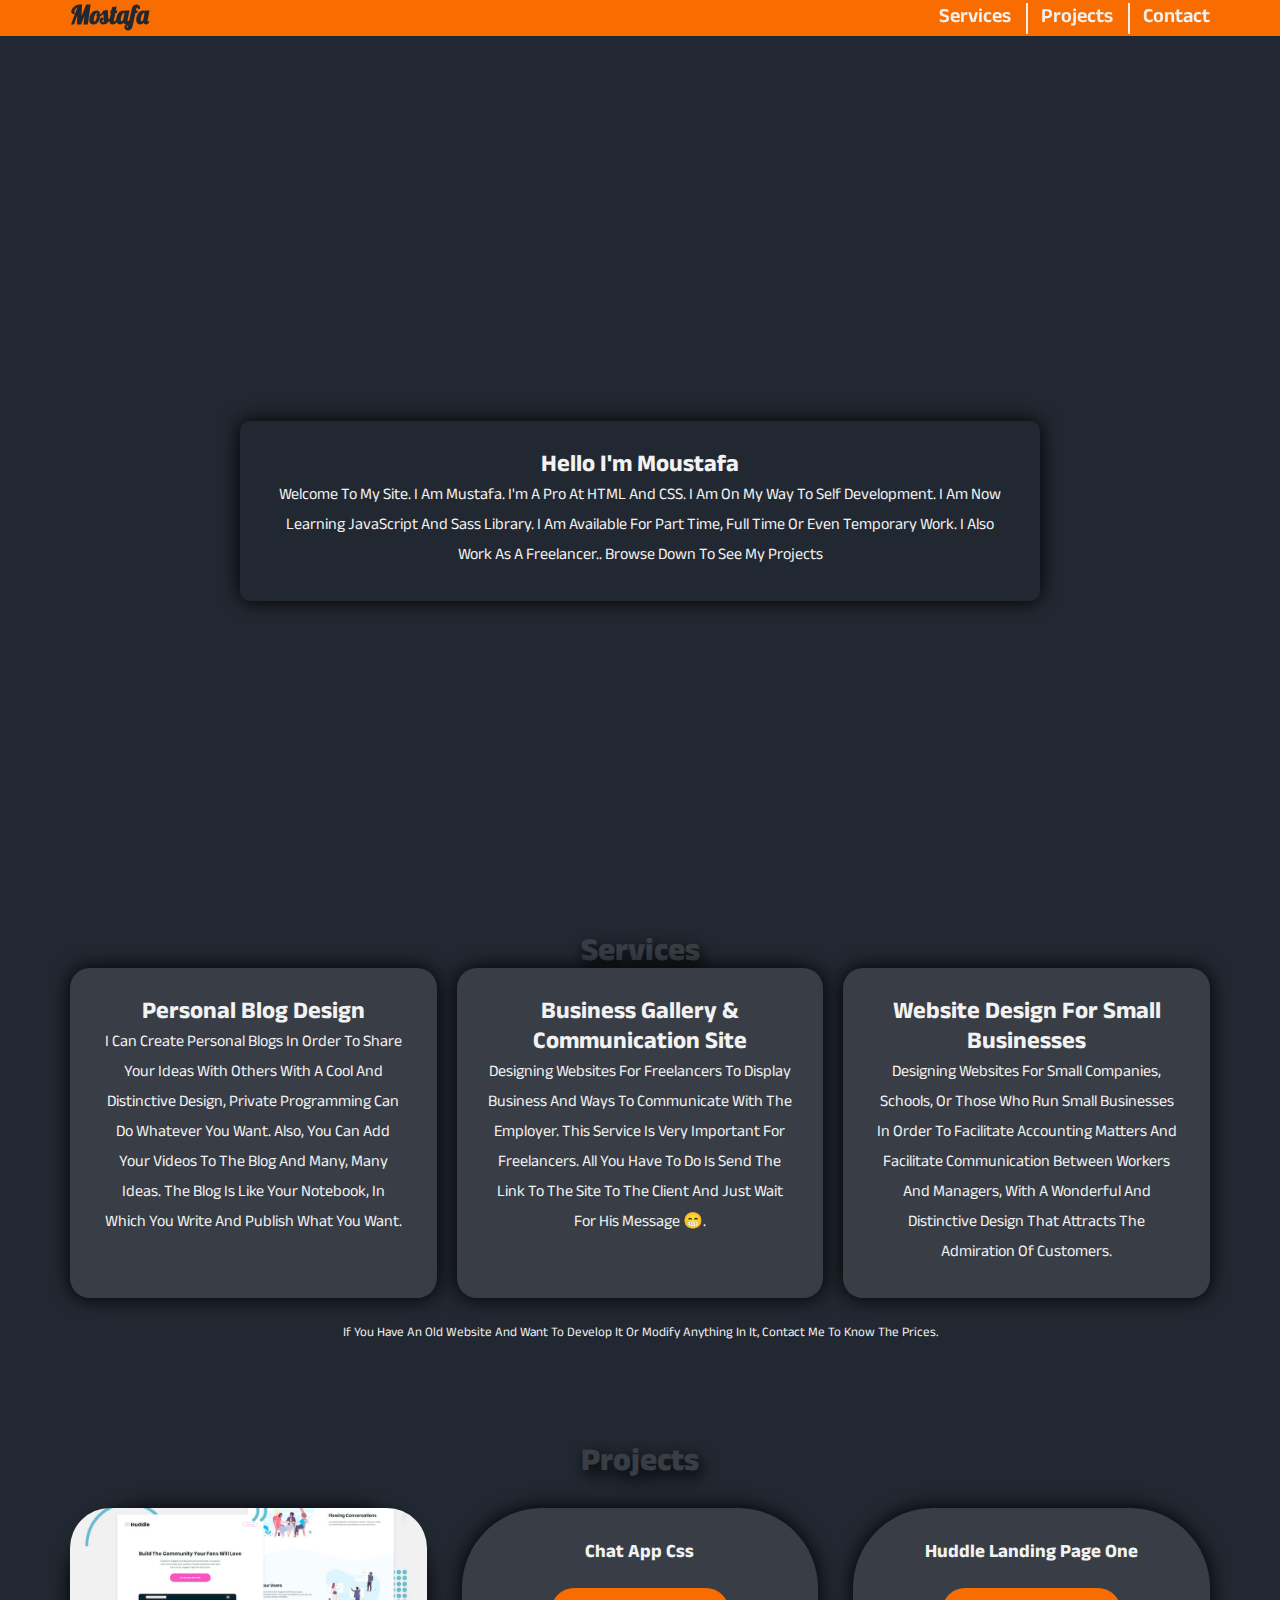
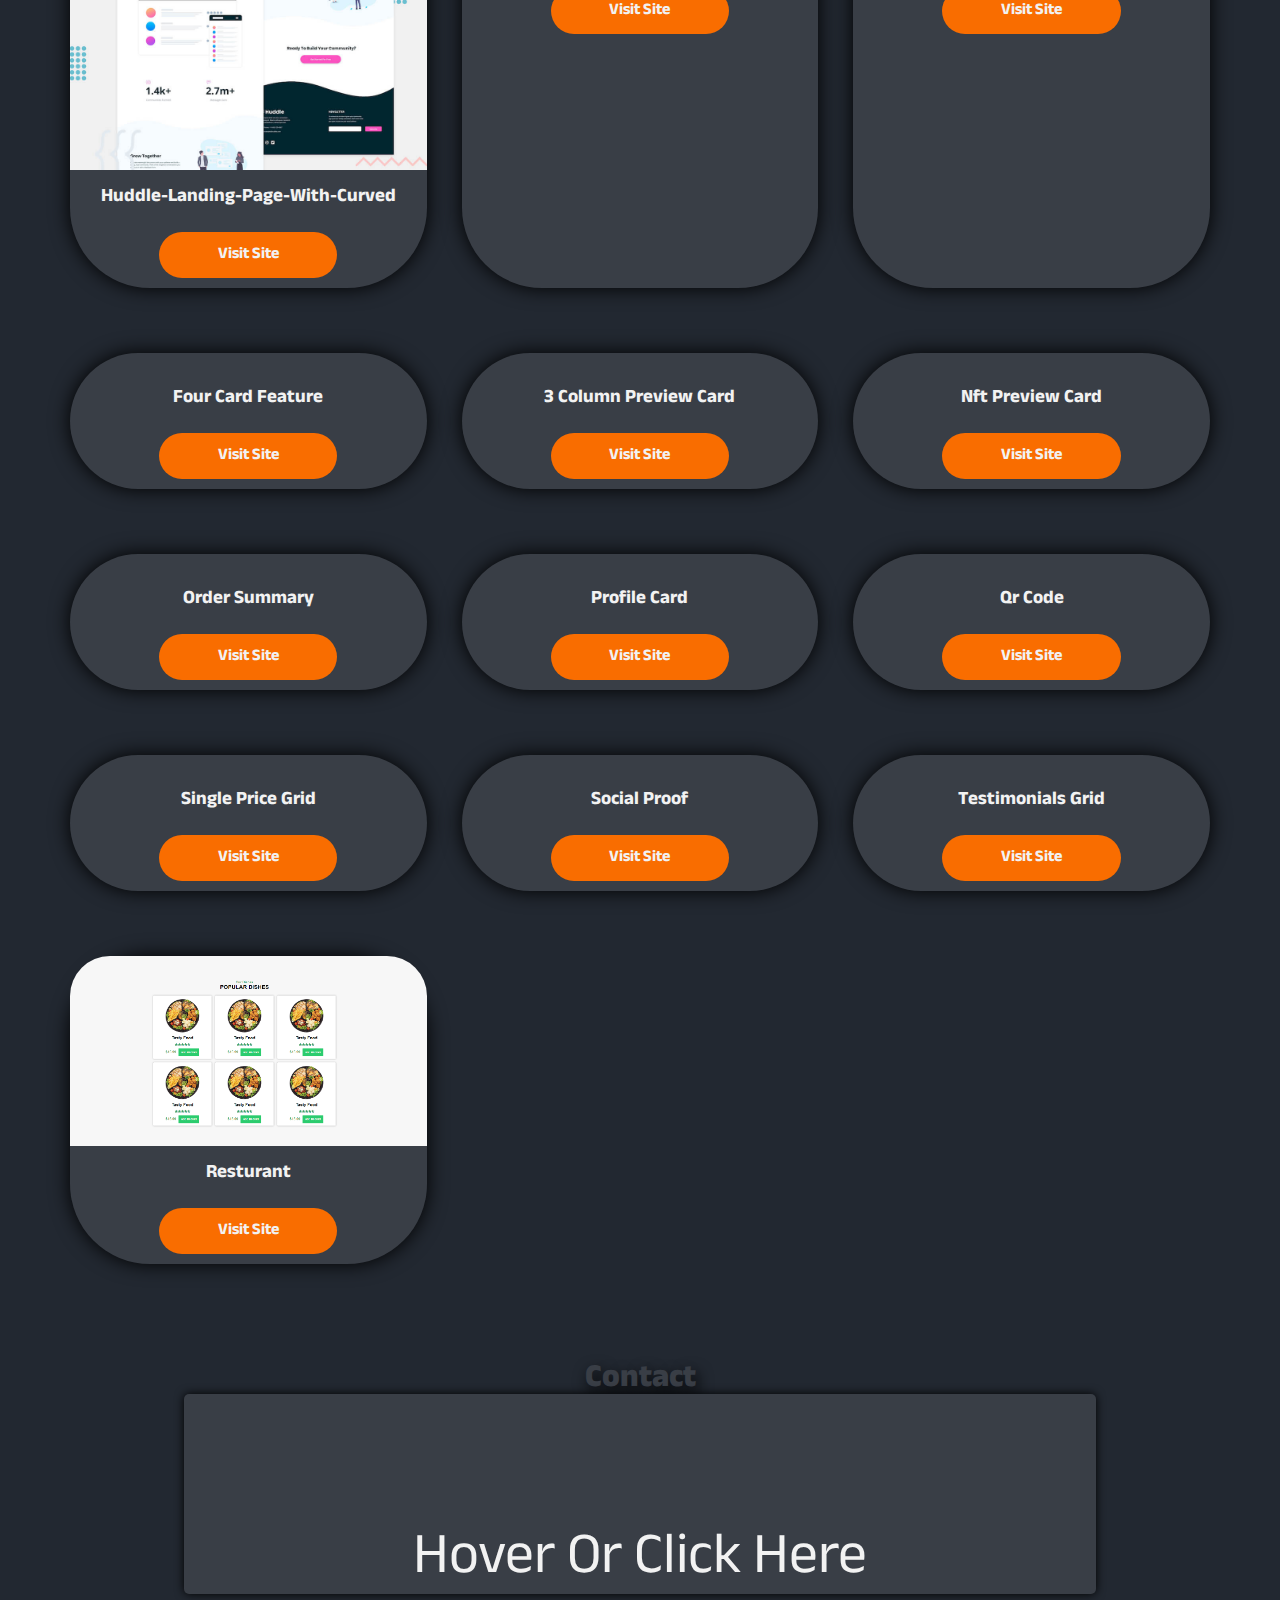
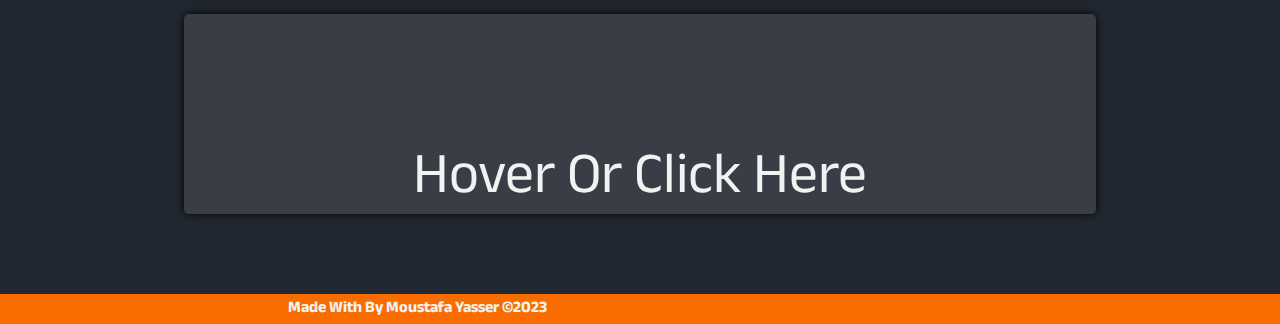
==== commit 65601580: "fix Errors" ====
--- a/index.html
+++ b/index.html
@@ -11,7 +11,7 @@
   <!-- icons font awesome css file -->
   <link rel="stylesheet" href="css/all.min.css" />
   <!-- main page icon  -->
-  <link rel="shortcut icon" href="images/newLogo.png" type="image/x-icon" />
+  <link rel="shortcut icon" href="images/iconLogo.png" type="image/x-icon" />
   <!-- google fonts -->
   <!-- font body -->
   <link rel="preconnect" href="https://fonts.googleapis.com" />
@@ -26,175 +26,193 @@
 </head>
 
 <body>
-<header>
-  <div class="container">
-  <div class="logo"><a href="#landing">Mostafa</a></div>
-  <div class="links">
-    <span class="iconNav">
-      <span></span><span></span><span></span>
-    </span>
-    <ul>
-      <li><a href="#Services">Services</a></li>
-      <li><a href="#Projects">Projects</a></li>
-      <li><a href="#Contact">Contact</a></li>
-    </ul>
-  </div>
-</div>
-</header>
-<div class="landing" id="landing">
-  <div class="container">
-    <div class="iconLogo"><img src="images/newLogo.png" alt=""></div>
-    <div class="textLanding">
-      <i class="fa-solid fa-ghost"></i>
-      <h2>Hello I'm Moustafa</h2>
-      <p>Welcome To My Site. I Am Mustafa. I'm A Pro At HTML And CSS. I Am On My Way To Self Development. I Am Now Learning JavaScript And Sass Library. I Am Available For Part Time, Full Time Or Even Temporary Work. I Also Work As A Freelancer.. Browse Down To See My Projects</p>
-    </div>
-  </div>
-</div>
-<div class="Services" id="Services">
-  <div class="container">
-  <h1>Services</h1>
-  <div class="contentServices">
-    <div class="cardService">
-      <i class="fa-solid fa-person-hiking"></i>
-      <h2>Personal Blog Design
-      </h2>
-      <p>I can create personal blogs in order to share your ideas with others with a cool and distinctive design, private programming can do whatever you want.
-        Also, you can add your videos to the blog and many, many ideas. The blog is like your notebook, in which you write and publish what you want.</p>
-    </div>
-    <div class="cardService">
-      <i class="fa-solid fa-user-pen"></i>
-      <h2>Business Gallery & Communication Site
-      </h2>
-      <p>Designing Websites For Freelancers To Display Business And Ways To Communicate With The Employer. This Service Is Very Important For Freelancers. All You Have To Do Is Send The Link To The Site To The Client And Just Wait For His Message 😁.
-
-      </p>
-    </div>
-    <div class="cardService">
-      <i class="fa-solid fa-briefcase"></i>
-      <h2>Website Design For Small Businesses
-      </h2>
-      <p>Designing websites for small companies, schools, or those who run small businesses in order to facilitate accounting matters and facilitate communication between workers and managers, with a wonderful and distinctive design that attracts the admiration of customers.
-
-      </p>
-    </div>
-  </div>
-  <span>If You Have An Old Website And Want To Develop It Or Modify Anything In It, Contact Me To Know The Prices.</span>
-</div>
-</div>
-<div class="Projects" id="Projects">
-<div class="container">
-<h1>Projects</h1>
-<div class="contentProjects">
-  <div class="boxProjects">
-    <img src="images/huddle-landing-page-with-curved-sections-master.jpg" class="imgProjects" alt="">
-    <h3>huddle-landing-page-with-curved</h3>
-    <a class="buttonProjects" href="https://moustafa-yasser.github.io/huddle-landing-page-with-curved-sections-master/" target="_blank">Visit site</a>
-  </div>
-  <div class="boxProjects">
-    <img src="images/chat-app-css-illustration-master.jpg" class="imgProjects" alt="">
-    <h3>Chat App Css</h3>
-    <a class="buttonProjects" href="https://moustafa-yasser.github.io/chat-app-css-illustration-master/" target="_blank">Visit site</a>
-  </div>
-  <div class="boxProjects">
-    <img src="images/huddle-landing-page-with-single-introductory-section-master.jpg" class="imgProjects" alt="">
-    <h3>huddle landing page one</h3>
-    <a class="buttonProjects"
-        href="https://moustafa-yasser.github.io/huddle-landing-page-with-single-introductory-section-master/"
-        target="_blank">Visit site</a>
-</div>
-<div class="boxProjects">
-    <img src="images/four-card-feature-section-master.jpg" class="imgProjects" alt="">
-    <h3>four card feature</h3>
-    <a class="buttonProjects" href="https://moustafa-yasser.github.io/four-card-feature-section-master/"
-        target="_blank">Visit site</a>
-</div>
-<div class="boxProjects">
-    <img src="images/3-column-preview-card-component-main.jpg" class="imgProjects" alt="">
-    <h3>3 column preview card</h3>
-    <a class="buttonProjects" href="https://moustafa-yasser.github.io/3-column-preview-card-component-main/"
-        target="_blank">Visit site</a>
-</div>
-<div class="boxProjects">
-    <img src="images/nft-preview-card-component-main.jpg" class="imgProjects" alt="">
-    <h3>nft preview card</h3>
-    <a class="buttonProjects" href="https://moustafa-yasser.github.io/nft-preview-card-component-main/"
-        target="_blank">Visit site</a>
-</div>
-<div class="boxProjects">
-    <img src="images/order-summary-component-main.jpg" class="imgProjects" alt="">
-    <h3>order summary</h3>
-    <a class="buttonProjects" href="https://moustafa-yasser.github.io/order-summary/" target="_blank">Visit site</a>
-</div>
-<div class="boxProjects">
-    <img src="images/profile-card-component-main.jpg" class="imgProjects" alt="">
-    <h3>profile card</h3>
-    <a class="buttonProjects" href="https://moustafa-yasser.github.io/profile-card-component-main/"
-        target="_blank">Visit site</a>
-</div>
-<div class="boxProjects">
-    <img src="images/qr-code-component-main.jpg" class="imgProjects" alt="">
-    <h3>qr code</h3>
-    <a class="buttonProjects" href="https://moustafa-yasser.github.io/qr-code-component-main/" target="_blank">Visit
-        site</a>
-</div>
-<div class="boxProjects">
-    <img src="images/single-price-grid-component-master.jpg" class="imgProjects" alt="">
-    <h3>single price grid</h3>
-    <a class="buttonProjects" href="https://moustafa-yasser.github.io/single-price-grid-component-master/"
-        target="_blank">Visit site</a>
-</div>
-<div class="boxProjects">
-    <img src="images/social-proof-section-master.jpg" class="imgProjects" alt="">
-    <h3>social proof</h3>
-    <a class="buttonProjects" href="https://moustafa-yasser.github.io/social-proof-section-master/"
-        target="_blank">Visit site</a>
-</div>
-<div class="boxProjects">
-    <img src="images/testimonials-grid-section-main.jpg" class="imgProjects" alt="">
-    <h3>testimonials grid</h3>
-    <a class="buttonProjects" href="https://moustafa-yasser.github.io/testimonials-grid-section-main/"
-        target="_blank">Visit site</a>
-</div>
-<div class="boxProjects">
-    <img src="images/Resturant.png" class="imgProjects" alt="">
-    <h3>Resturant</h3>
-    <a class="buttonProjects" href="https://moustafa-yasser.github.io/Resturant/" target="_blank">Visit site</a>
-</div>
-</div>
-</div>
-</div>
-</div>
-<div class="Contact" id="Contact">
-  <div class="container">
-    <h1>Contact</h1>
-    <div class="contentContact">
-      <div class="boxContact">
-        <i class="fa-solid fa-envelope-circle-check unhiddni"></i>
-        <i class="fa-solid fa-envelope-open hiddni"></i>
-        <span class="textOne">Hover Or Click here</span>
-        <span class="textTwo"><a href="mailto:moustafa0Yasser123@gmail.com"  class="t-me" target="_blank">Moustafa0Yasser123@gmail.com</a>
+  <header>
+    <div class="container">
+      <div class="logo"><a href="#landing">Mostafa</a></div>
+      <div class="links">
+        <span class="iconNav">
+          <span></span><span></span><span></span>
         </span>
-      </div>
-      <div class="boxContact">
-        <i class="fa-solid fa-paper-plane unhiddni"></i>
-        <i class="fa-solid fa-envelopes-bulk hiddni"></i>
-        <span class="textOne">Hover Or Click here</span>
-        <span class="textTwo"><a class="t-me" href="https://t.me/Moustafa_yasser1" target="_blank">@Moustafa_yasser1</a>
-        </span>
-      </div>
-    </div>
-  </div>
-</div>
-<footer>
-  <div class="container">
-    <p class="textFooter">Made With By Moustafa Yasser &copy;2023</p>
-    <div class="iconFoot">
-    <a href="https://www.linkedin.com/in/moustafa-yasser-4619a1202/" target="_blank" rel="noopener noreferrer"><i class="fa-brands fa-linkedin"></i></a>
-    <a href="https://github.com/Moustafa-Yasser" target="_blank" rel="noopener noreferrer"><i class="fa-brands fa-github"></i></a>
-  </div>
-  </div>
-</footer>
+        <ul>
+          <li><a href="#Services">Services</a></li>
+          <li><a href="#Projects">Projects</a></li>
+          <li><a href="#Contact">Contact</a></li>
+        </ul>
+      </div>
+    </div>
+  </header>
+  <div class="landing" id="landing">
+    <div class="container">
+      <div class="iconLogo"><img src="images/iconLogo.png" alt=""></div>
+      <div class="textLanding">
+        <i class="fa-solid fa-ghost"></i>
+        <h2>Hello I'm Moustafa</h2>
+        <p>Welcome To My Site. I Am Mustafa. I'm A Pro At HTML And CSS. I Am On My Way To Self Development. I Am Now
+          Learning JavaScript And Sass Library. I Am Available For Part Time, Full Time Or Even Temporary Work. I Also
+          Work As A Freelancer.. Browse Down To See My Projects</p>
+      </div>
+    </div>
+  </div>
+  <div class="Services" id="Services">
+    <div class="container">
+      <h1>Services</h1>
+      <div class="contentServices">
+        <div class="cardService">
+          <i class="fa-solid fa-person-hiking"></i>
+          <h2>Personal Blog Design
+          </h2>
+          <p>I can create personal blogs in order to share your ideas with others with a cool and distinctive design,
+            private programming can do whatever you want.
+            Also, you can add your videos to the blog and many, many ideas. The blog is like your notebook, in which you
+            write and publish what you want.</p>
+        </div>
+        <div class="cardService">
+          <i class="fa-solid fa-user-pen"></i>
+          <h2>Business Gallery & Communication Site
+          </h2>
+          <p>Designing Websites For Freelancers To Display Business And Ways To Communicate With The Employer. This
+            Service Is Very Important For Freelancers. All You Have To Do Is Send The Link To The Site To The Client And
+            Just Wait For His Message 😁.
+
+          </p>
+        </div>
+        <div class="cardService">
+          <i class="fa-solid fa-briefcase"></i>
+          <h2>Website Design For Small Businesses
+          </h2>
+          <p>Designing websites for small companies, schools, or those who run small businesses in order to facilitate
+            accounting matters and facilitate communication between workers and managers, with a wonderful and
+            distinctive design that attracts the admiration of customers.
+
+          </p>
+        </div>
+      </div>
+      <span>If You Have An Old Website And Want To Develop It Or Modify Anything In It, Contact Me To Know The
+        Prices.</span>
+    </div>
+  </div>
+  <div class="Projects" id="Projects">
+    <div class="container">
+      <h1>Projects</h1>
+      <div class="contentProjects">
+        <div class="boxProjects">
+          <img src="images/huddle-landing-page-with-curved-sections-master.jpg" class="imgProjects" alt="">
+          <h3>huddle-landing-page-with-curved</h3>
+          <a class="buttonProjects"
+            href="https://moustafa-yasser.github.io/huddle-landing-page-with-curved-sections-master/"
+            target="_blank">Visit site</a>
+        </div>
+        <div class="boxProjects">
+          <img src="images/chat-app-css-illustration-master.jpg" class="imgProjects" alt="">
+          <h3>Chat App Css</h3>
+          <a class="buttonProjects" href="https://moustafa-yasser.github.io/chat-app-css-illustration-master/"
+            target="_blank">Visit site</a>
+        </div>
+        <div class="boxProjects">
+          <img src="images/huddle-landing-page-with-single-introductory-section-master.jpg" class="imgProjects" alt="">
+          <h3>huddle landing page one</h3>
+          <a class="buttonProjects"
+            href="https://moustafa-yasser.github.io/huddle-landing-page-with-single-introductory-section-master/"
+            target="_blank">Visit site</a>
+        </div>
+        <div class="boxProjects">
+          <img src="images/four-card-feature-section-master.jpg" class="imgProjects" alt="">
+          <h3>four card feature</h3>
+          <a class="buttonProjects" href="https://moustafa-yasser.github.io/four-card-feature-section-master/"
+            target="_blank">Visit site</a>
+        </div>
+        <div class="boxProjects">
+          <img src="images/3-column-preview-card-component-main.jpg" class="imgProjects" alt="">
+          <h3>3 column preview card</h3>
+          <a class="buttonProjects" href="https://moustafa-yasser.github.io/3-column-preview-card-component-main/"
+            target="_blank">Visit site</a>
+        </div>
+        <div class="boxProjects">
+          <img src="images/nft-preview-card-component-main.jpg" class="imgProjects" alt="">
+          <h3>nft preview card</h3>
+          <a class="buttonProjects" href="https://moustafa-yasser.github.io/nft-preview-card-component-main/"
+            target="_blank">Visit site</a>
+        </div>
+        <div class="boxProjects">
+          <img src="images/order-summary-component-main.jpg" class="imgProjects" alt="">
+          <h3>order summary</h3>
+          <a class="buttonProjects" href="https://moustafa-yasser.github.io/order-summary/" target="_blank">Visit
+            site</a>
+        </div>
+        <div class="boxProjects">
+          <img src="images/profile-card-component-main.jpg" class="imgProjects" alt="">
+          <h3>profile card</h3>
+          <a class="buttonProjects" href="https://moustafa-yasser.github.io/profile-card-component-main/"
+            target="_blank">Visit site</a>
+        </div>
+        <div class="boxProjects">
+          <img src="images/qr-code-component-main.jpg" class="imgProjects" alt="">
+          <h3>qr code</h3>
+          <a class="buttonProjects" href="https://moustafa-yasser.github.io/qr-code-component-main/"
+            target="_blank">Visit
+            site</a>
+        </div>
+        <div class="boxProjects">
+          <img src="images/single-price-grid-component-master.jpg" class="imgProjects" alt="">
+          <h3>single price grid</h3>
+          <a class="buttonProjects" href="https://moustafa-yasser.github.io/single-price-grid-component-master/"
+            target="_blank">Visit site</a>
+        </div>
+        <div class="boxProjects">
+          <img src="images/social-proof-section-master.jpg" class="imgProjects" alt="">
+          <h3>social proof</h3>
+          <a class="buttonProjects" href="https://moustafa-yasser.github.io/social-proof-section-master/"
+            target="_blank">Visit site</a>
+        </div>
+        <div class="boxProjects">
+          <img src="images/testimonials-grid-section-main.jpg" class="imgProjects" alt="">
+          <h3>testimonials grid</h3>
+          <a class="buttonProjects" href="https://moustafa-yasser.github.io/testimonials-grid-section-main/"
+            target="_blank">Visit site</a>
+        </div>
+        <div class="boxProjects">
+          <img src="images/Resturant.png" class="imgProjects" alt="">
+          <h3>Resturant</h3>
+          <a class="buttonProjects" href="https://moustafa-yasser.github.io/Resturant/" target="_blank">Visit site</a>
+        </div>
+      </div>
+    </div>
+  </div>
+  </div>
+  <div class="Contact" id="Contact">
+    <div class="container">
+      <h1>Contact</h1>
+      <div class="contentContact">
+        <div class="boxContact">
+          <i class="fa-solid fa-envelope-circle-check unhiddni"></i>
+          <i class="fa-solid fa-envelope-open hiddni"></i>
+          <span class="textOne">Hover Or Click here</span>
+          <span class="textTwo"><a href="mailto:moustafa0Yasser123@gmail.com" class="t-me"
+              target="_blank">Moustafa0Yasser123@gmail.com</a>
+          </span>
+        </div>
+        <div class="boxContact">
+          <i class="fa-solid fa-paper-plane unhiddni"></i>
+          <i class="fa-solid fa-envelopes-bulk hiddni"></i>
+          <span class="textOne">Hover Or Click here</span>
+          <span class="textTwo"><a class="t-me" href="https://t.me/Moustafa_yasser1"
+              target="_blank">@Moustafa_yasser1</a>
+          </span>
+        </div>
+      </div>
+    </div>
+  </div>
+  <footer>
+    <div class="container">
+      <p class="textFooter">Made With By Moustafa Yasser &copy;2023</p>
+      <div class="iconFoot">
+        <a href="https://www.linkedin.com/in/moustafa-yasser-4619a1202/" target="_blank" rel="noopener noreferrer"><i
+            class="fa-brands fa-linkedin"></i></a>
+        <a href="https://github.com/Moustafa-Yasser" target="_blank" rel="noopener noreferrer"><i
+            class="fa-brands fa-github"></i></a>
+      </div>
+    </div>
+  </footer>
 </body>
 
 </html>--- a/css/style.css
+++ b/css/style.css
@@ -184,12 +184,22 @@
 }
 
 .landing .iconLogo img {
-  position: absolute;
-  left: 50%;
-  transform: translateX(-50%);
-  z-index: -1;
   width: 200px;
-  margin-top: 40px;
+  animation: rotateMe 8s linear infinite;
+}
+
+@keyframes rotateMe {
+  0% {
+    transform: rotate(0deg) translateX(0px);
+  }
+
+  50% {
+    transform: rotate(180deg) translateX(200px);
+  }
+
+  100% {
+    transform: rotate(360deg) translateX(0px);
+  }
 }
 
 .landing .textLanding {
@@ -203,7 +213,7 @@
   border-radius: 10px;
   margin-top: 30px;
   animation: scaleLanding 1s,
-  rotateBox 1s linear 1s infinite;
+    rotateBox 3s linear 1s infinite;
 }
 
 @keyframes scaleLanding {
@@ -219,23 +229,26 @@
     transform: translate(-50%, -50%) scale(1);
   }
 }
+
 @keyframes rotateBox {
   0% {
-    transform:  translate(-50%, -50%) rotate(0deg);
+    transform: translate(-50%, -50%) rotate(0deg);
   }
 
   25% {
-    transform:  translate(-50%, -50%) rotate(2deg);
+    transform: translate(-50%, -50%) rotate(2deg);
   }
 
   50% {
-    transform:  translate(-50%, -50%) rotate(0deg);
-  }
+    transform: translate(-50%, -50%) rotate(0deg);
+  }
+
   75% {
-    transform:  translate(-50%, -50%) rotate(-2deg);
-  }
+    transform: translate(-50%, -50%) rotate(-2deg);
+  }
+
   100% {
-    transform:  translate(-50%, -50%) rotate(0deg);
+    transform: translate(-50%, -50%) rotate(0deg);
   }
 }
 
@@ -259,24 +272,30 @@
     width: 800px;
   }
 }
+
 .landing .container .textLanding i {
   font-size: 30px;
-    color: #393e46;
-}
+  color: #393e46;
+}
+
 /* End landing */
 /* Start Services */
-.Services .container h1, .Projects .container h1, .Contact .container h1 {
+.Services .container h1,
+.Projects .container h1,
+.Contact .container h1 {
   margin-top: 100px;
   text-align: center;
   color: var(--secondColor);
   font-weight: 900;
   text-shadow: 3px 6px 15px black;
 }
+
 .Services .container .contentServices {
   display: grid;
   grid-template-columns: repeat(auto-fill, minmax(300px, 1fr));
   gap: 20px;
 }
+
 .Services .container .contentServices .cardService {
   text-align: center;
   padding: 30px;
@@ -285,19 +304,23 @@
   box-shadow: 0 0 20px 0 #000000;
   transition-duration: 1s;
 }
+
 .Services .container .contentServices .cardService:hover {
   background-color: var(--firstColor);
 }
+
 .Services .container .contentServices .cardService i {
   color: var(--thirdColor);
   font-size: 60px;
 }
+
 .Services .container span {
   font-size: 13px;
   text-align: center;
   display: block;
   margin-top: 20px;
 }
+
 /* End Services */
 /* Start Projects */
 .Projects .container .contentProjects {
@@ -305,6 +328,7 @@
   grid-template-columns: repeat(auto-fill, minmax(300px, 1fr));
   gap: 35px;
 }
+
 .Projects .container .contentProjects .boxProjects {
   margin-top: 30px;
   background-color: var(--secondColor);
@@ -313,11 +337,13 @@
   text-align: center;
   border-radius: 80px;
 }
+
 .Projects .container .contentProjects .boxProjects .imgProjects {
-    width: -webkit-fill-available;
-    border-top-left-radius: 40px;
-    border-top-right-radius: 40px;
-}
+  width: -webkit-fill-available;
+  border-top-left-radius: 40px;
+  border-top-right-radius: 40px;
+}
+
 .Projects .container .contentProjects .boxProjects a.buttonProjects {
   text-decoration: none;
   color: var(--fourthColor);
@@ -331,11 +357,13 @@
   border: 2px solid transparent;
   padding: 6px;
 }
+
 .Projects .container .contentProjects .boxProjects a.buttonProjects:hover {
   color: var(--thirdColor);
   background-color: transparent;
   border: 2px solid var(--thirdColor);
 }
+
 /* End Projects */
 /* Start Contact */
 .contentContact {
@@ -357,6 +385,7 @@
   width: 80%;
   height: 200px;
 }
+
 .Contact .container .boxContact i {
   font-size: 90px;
   color: var(--thirdColor);
@@ -368,18 +397,23 @@
   top: 35px;
   transform: translateX(-50%);
 }
+
 .Contact .container .boxContact i:first-child {
   visibility: hidden;
 }
+
 .Contact .container .boxContact:hover i:nth-child(2) {
   visibility: hidden;
   transform: translateX(-50%) rotate3d(1, 1, 1, 240deg);
 }
+
 .Contact .container .boxContact:hover i:first-child {
   transform: translateX(-50%) rotate3d(1, 1, 1, 360deg);
   visibility: visible;
 }
-.Contact .container .boxContact span.textOne, .textTwo {
+
+.Contact .container .boxContact span.textOne,
+.textTwo {
   font-size: 4.5vw;
   position: absolute;
   bottom: 20px;
@@ -388,51 +422,64 @@
   transition-duration: 0.4s;
   transition-timing-function: linear;
 }
+
 a.t-me {
   color: var(--fourthColor);
 }
+
 .textTwo {
   visibility: hidden;
 }
-.Contact .container .boxContact:hover  span.textOne{
+
+.Contact .container .boxContact:hover span.textOne {
   transform: rotate3d(1, 1, 1, 360deg);
   visibility: hidden;
 }
-.Contact .container .boxContact:hover  .textTwo{
+
+.Contact .container .boxContact:hover .textTwo {
   transform: rotate3d(1, 1, 1, 360deg);
   visibility: visible;
 }
+
 /* End Contact */
-/* Start Footer */ 
+/* Start Footer */
 footer {
   background-color: var(--thirdColor);
   margin-top: 80px;
 }
+
 footer .container {
-    display: flex;
-    justify-content: space-around;
-}
+  display: flex;
+  justify-content: space-around;
+}
+
 p.textFooter {
   font-weight: bold;
 }
+
 footer .container .iconFoot {
   display: flex;
   align-items: center;
   gap: 10px;
 }
+
 footer .container .iconFoot a {
   list-style: none;
   height: 17.5px;
 }
-footer .container .iconFoot a i{
+
+footer .container .iconFoot a i {
   font-size: 20px;
   transition-duration: .2s;
   color: var(--fourthColor);
 }
+
 footer .container .iconFoot a:first-child i:hover {
   color: #0a66c2;
 }
+
 footer .container .iconFoot a:hover:nth-child(2) i {
   color: #e6edf3;
 }
-/* End Footer */ 
+
+/* End Footer */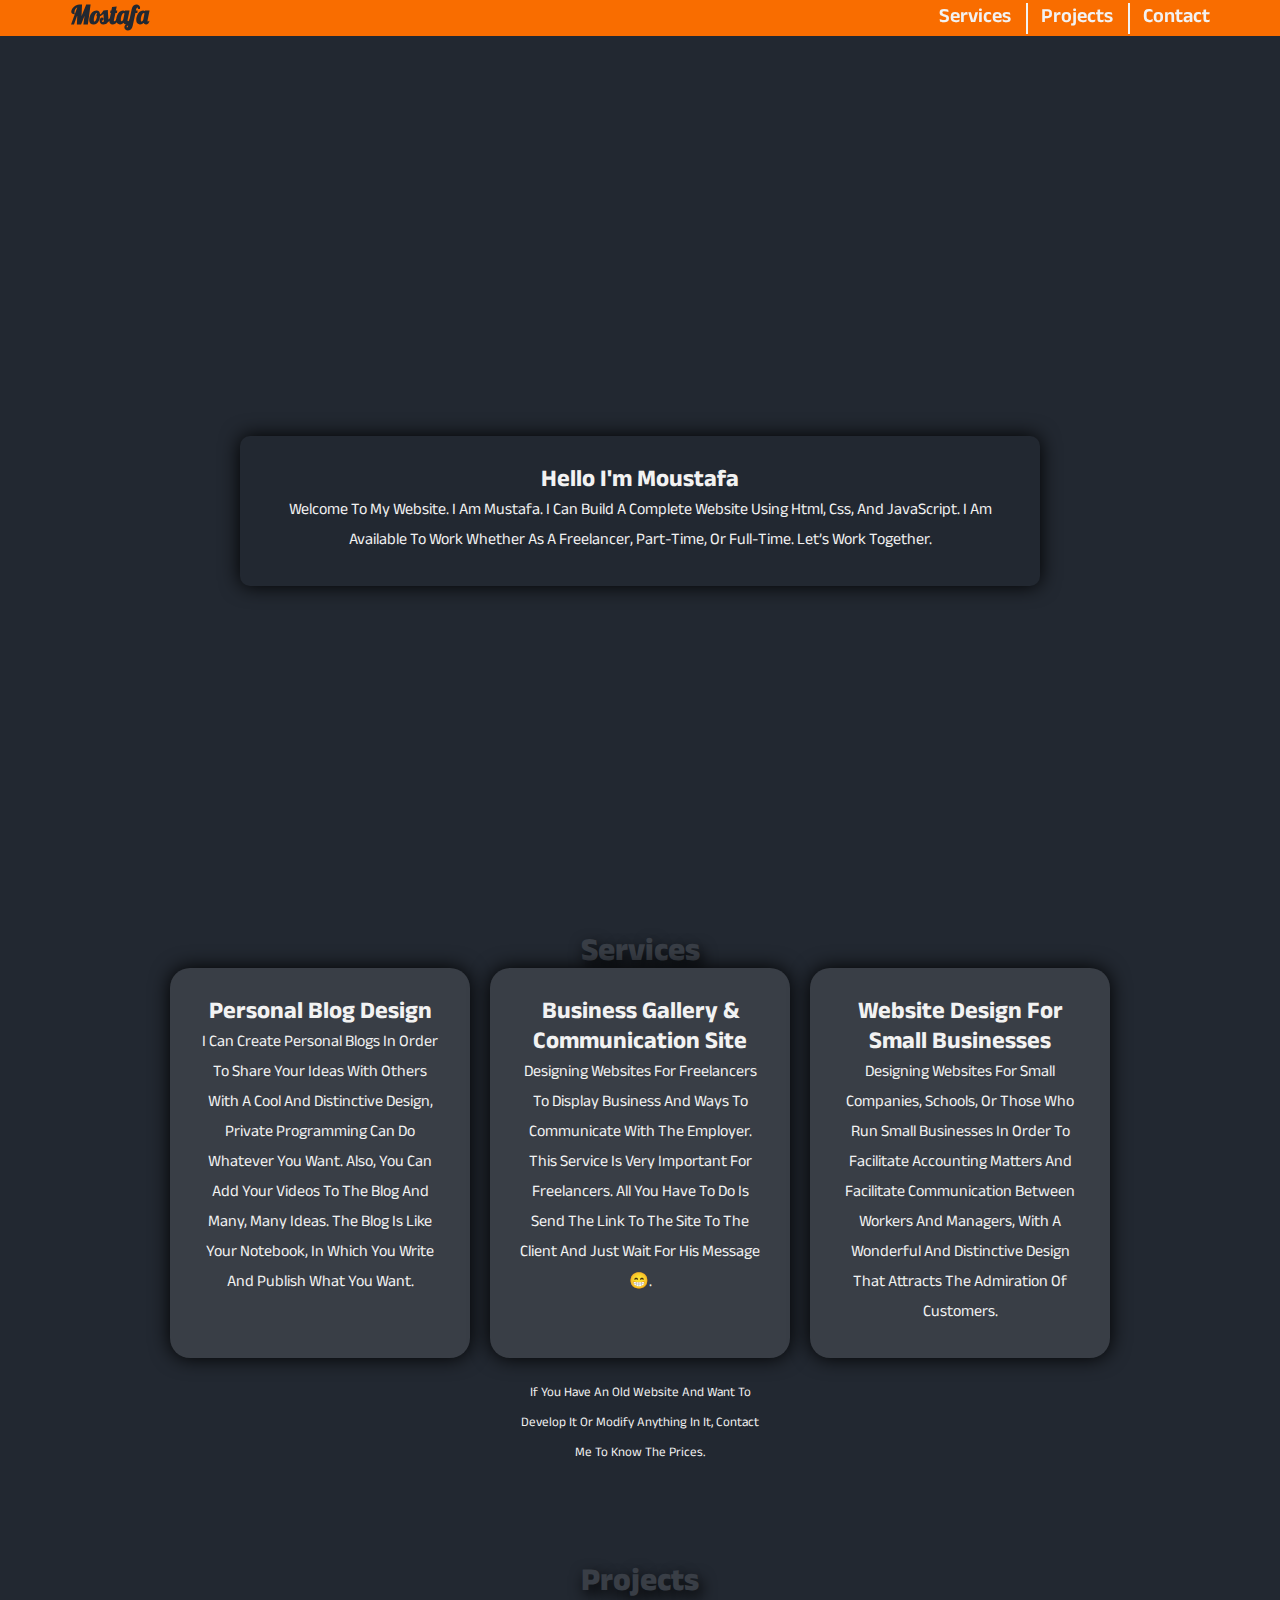
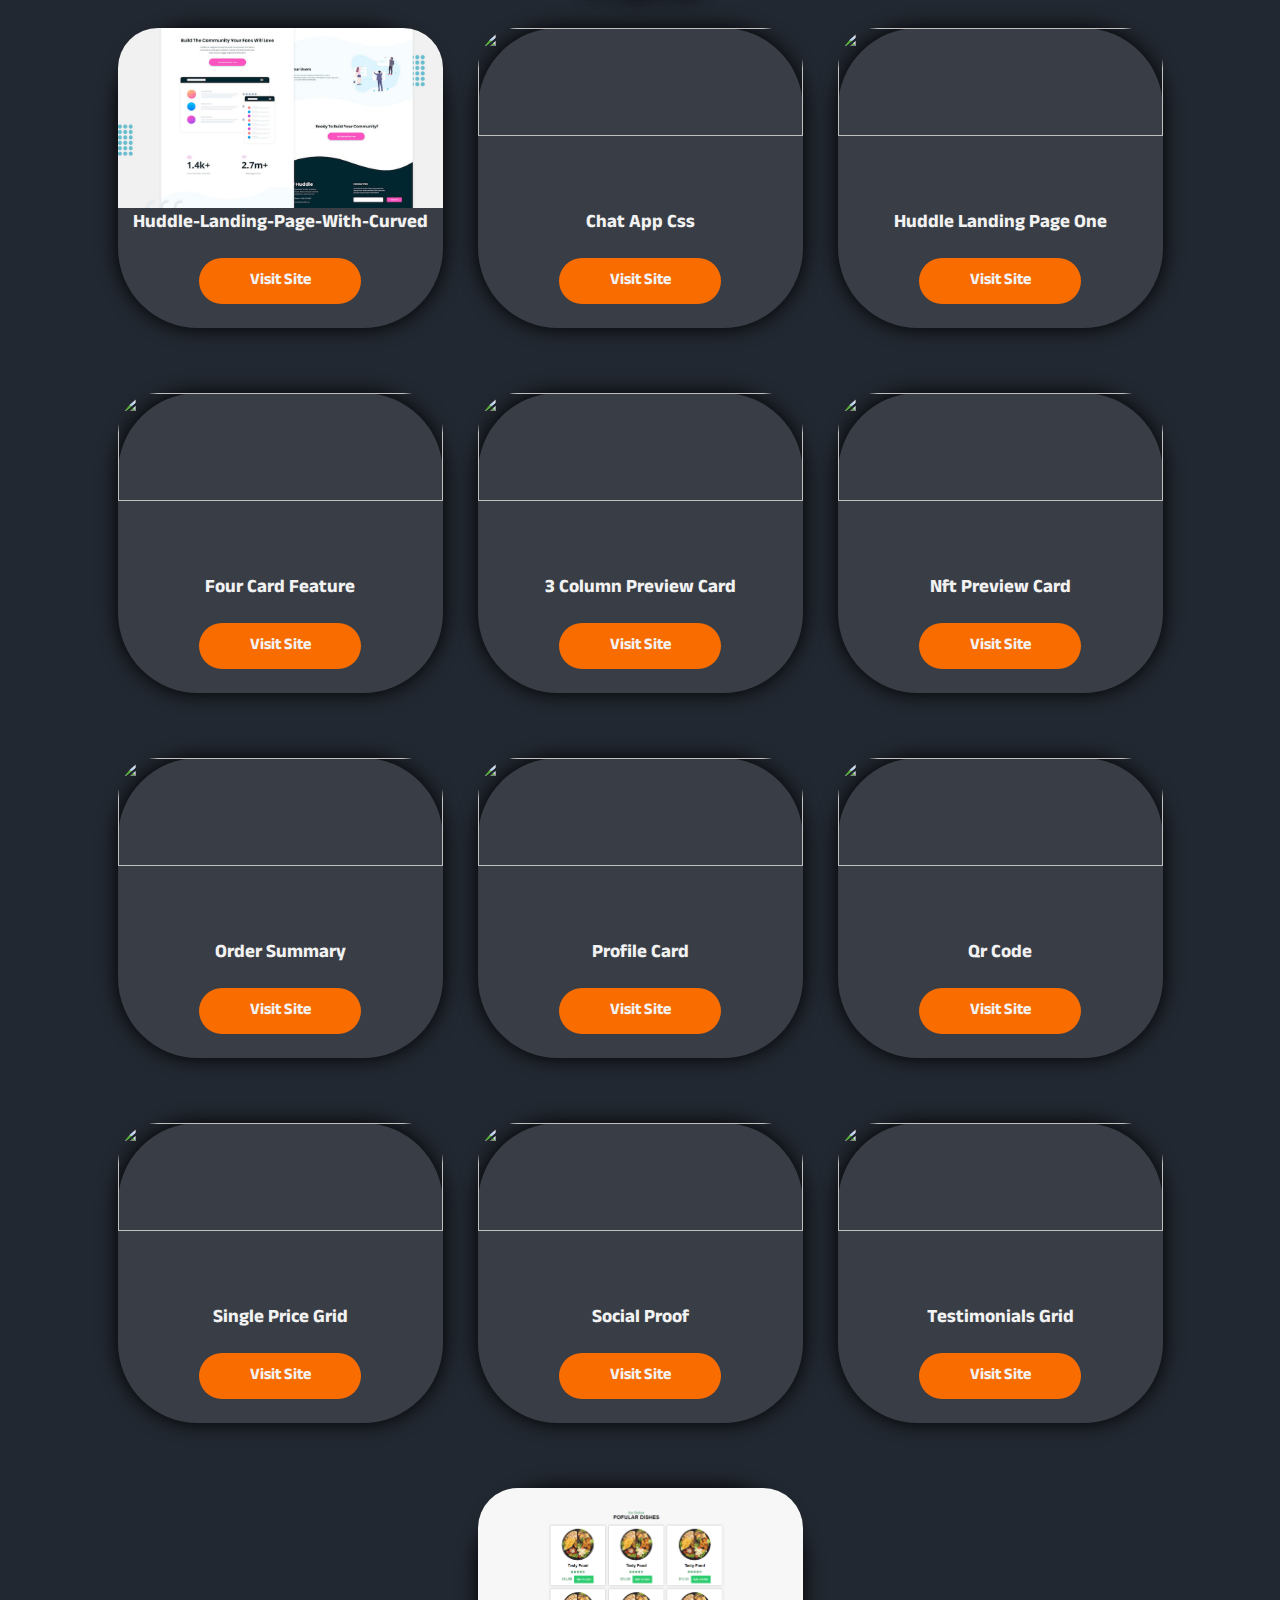
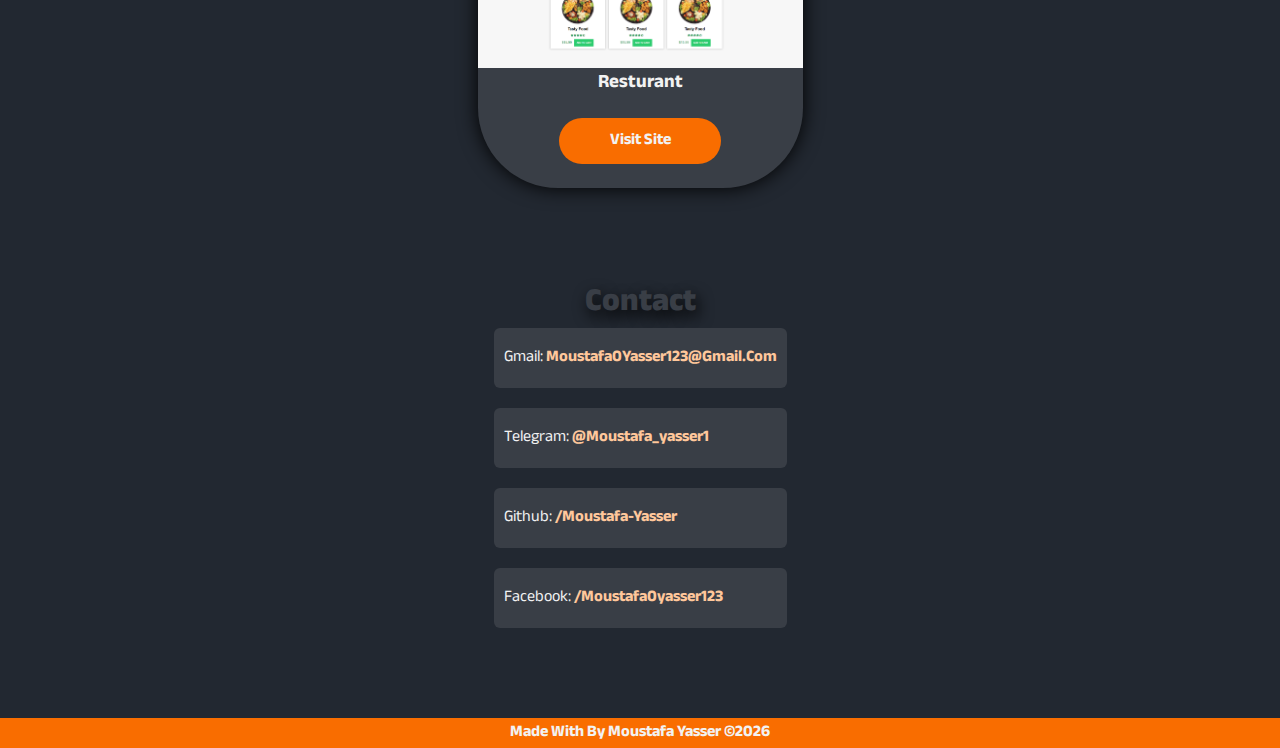
==== commit 1fd4ce02: "the first update website afte learning js" ====
--- a/index.html
+++ b/index.html
@@ -47,9 +47,7 @@
       <div class="textLanding">
         <i class="fa-solid fa-ghost"></i>
         <h2>Hello I'm Moustafa</h2>
-        <p>Welcome To My Site. I Am Mustafa. I'm A Pro At HTML And CSS. I Am On My Way To Self Development. I Am Now
-          Learning JavaScript And Sass Library. I Am Available For Part Time, Full Time Or Even Temporary Work. I Also
-          Work As A Freelancer.. Browse Down To See My Projects</p>
+        <p>Welcome to my website. I am Mustafa. I can build a complete website using Html, Css, and JavaScript. I am available to work whether as a freelancer, part-time, or full-time. Let’s work together.</p>
       </div>
     </div>
   </div>
@@ -183,36 +181,19 @@
     <div class="container">
       <h1>Contact</h1>
       <div class="contentContact">
-        <div class="boxContact">
-          <i class="fa-solid fa-envelope-circle-check unhiddni"></i>
-          <i class="fa-solid fa-envelope-open hiddni"></i>
-          <span class="textOne">Hover Or Click here</span>
-          <span class="textTwo"><a href="mailto:moustafa0Yasser123@gmail.com" class="t-me"
-              target="_blank">Moustafa0Yasser123@gmail.com</a>
-          </span>
-        </div>
-        <div class="boxContact">
-          <i class="fa-solid fa-paper-plane unhiddni"></i>
-          <i class="fa-solid fa-envelopes-bulk hiddni"></i>
-          <span class="textOne">Hover Or Click here</span>
-          <span class="textTwo"><a class="t-me" href="https://t.me/Moustafa_yasser1"
-              target="_blank">@Moustafa_yasser1</a>
-          </span>
-        </div>
+        <p>Gmail: <a href="mailto:moustafa0yasser123@gmail.com" target="_blank">Moustafa0Yasser123@gmail.com</a></p>
+        <p>Telegram: <a href="https://t.me/Moustafa_yasser1" target="_blank" >@Moustafa_yasser1</a></p>
+        <p>Github: <a href="https://github.com/Moustafa-Yasser" target="_blank">/Moustafa-Yasser</a></p>
+        <p>Facebook: <a href="https://www.facebook.com/moustafa0yasser123/" target="_blank">/moustafa0yasser123</a></p>
       </div>
     </div>
   </div>
   <footer>
     <div class="container">
-      <p class="textFooter">Made With By Moustafa Yasser &copy;2023</p>
-      <div class="iconFoot">
-        <a href="https://www.linkedin.com/in/moustafa-yasser-4619a1202/" target="_blank" rel="noopener noreferrer"><i
-            class="fa-brands fa-linkedin"></i></a>
-        <a href="https://github.com/Moustafa-Yasser" target="_blank" rel="noopener noreferrer"><i
-            class="fa-brands fa-github"></i></a>
-      </div>
+      <p class="textFooter">Made With By Moustafa Yasser &copy;<span class="years">2023</span></p>
     </div>
   </footer>
+  <script src="js/main.js"></script>
 </body>
 
 </html>--- a/css/style.css
+++ b/css/style.css
@@ -30,13 +30,6 @@
   padding-right: 15px;
   margin-right: auto;
   margin-left: auto;
-}
-
-/* small */
-@media (max-width: 768px) {
-  .container {
-    width: 400px;
-  }
 }
 
 /* medium */
@@ -157,7 +150,7 @@
     justify-content: center;
   }
 
-  header .container .links:hover ul {
+  header .container .links.menu ul {
     display: flex;
   }
 
@@ -212,8 +205,7 @@
   box-shadow: 0px 0px 20px 0px black;
   border-radius: 10px;
   margin-top: 30px;
-  animation: scaleLanding 1s,
-    rotateBox 3s linear 1s infinite;
+  animation: scaleLanding 1s, rotateBox 3s linear 1s infinite;
 }
 
 @keyframes scaleLanding {
@@ -291,8 +283,9 @@
 }
 
 .Services .container .contentServices {
-  display: grid;
-  grid-template-columns: repeat(auto-fill, minmax(300px, 1fr));
+  display: flex;
+  flex-wrap: wrap;
+  justify-content: center;
   gap: 20px;
 }
 
@@ -303,6 +296,7 @@
   border-radius: 20px;
   box-shadow: 0 0 20px 0 #000000;
   transition-duration: 1s;
+  width: 300px;
 }
 
 .Services .container .contentServices .cardService:hover {
@@ -318,14 +312,16 @@
   font-size: 13px;
   text-align: center;
   display: block;
-  margin-top: 20px;
+  width: 250px;
+  margin: 20px auto 0;
 }
 
 /* End Services */
 /* Start Projects */
 .Projects .container .contentProjects {
-  display: grid;
-  grid-template-columns: repeat(auto-fill, minmax(300px, 1fr));
+  display: flex;
+  flex-wrap: wrap;
+  justify-content: center;
   gap: 35px;
 }
 
@@ -336,10 +332,17 @@
   box-shadow: 0px 0px 20px 0px black;
   text-align: center;
   border-radius: 80px;
+  width: 325px;
+  height: 300px;
+  display: flex;
+  flex-direction: column;
+  align-items: center;
 }
 
 .Projects .container .contentProjects .boxProjects .imgProjects {
-  width: -webkit-fill-available;
+  width: 100%;
+  height: 60%;
+  object-fit: cover;
   border-top-left-radius: 40px;
   border-top-right-radius: 40px;
 }
@@ -350,7 +353,7 @@
   font-weight: bold;
   background-color: var(--thirdColor);
   border-radius: 40px;
-  transition-duration: .2s;
+  transition-duration: 0.2s;
   display: block;
   width: 50%;
   margin: 20px auto 10px;
@@ -367,80 +370,67 @@
 /* End Projects */
 /* Start Contact */
 .contentContact {
-  gap: 20px;
-  display: flex;
-  flex-wrap: wrap;
-}
-
-.Contact .container .boxContact {
-  margin: auto;
   display: grid;
   justify-content: center;
-  align-items: center;
+}
+.contentContact p {
+  margin: 10px 0;
   background-color: var(--secondColor);
-  border-radius: 5px;
-  position: relative;
-  box-shadow: 0 0 10px 0 black;
-  padding: 20px;
-  width: 80%;
-  height: 200px;
-}
-
-.Contact .container .boxContact i {
-  font-size: 90px;
-  color: var(--thirdColor);
-  margin: auto;
-  transition-duration: 0.4s;
-  transition-timing-function: linear;
-  position: absolute;
-  left: 50%;
-  top: 35px;
-  transform: translateX(-50%);
-}
-
-.Contact .container .boxContact i:first-child {
-  visibility: hidden;
-}
-
-.Contact .container .boxContact:hover i:nth-child(2) {
-  visibility: hidden;
-  transform: translateX(-50%) rotate3d(1, 1, 1, 240deg);
-}
-
-.Contact .container .boxContact:hover i:first-child {
-  transform: translateX(-50%) rotate3d(1, 1, 1, 360deg);
-  visibility: visible;
-}
-
-.Contact .container .boxContact span.textOne,
-.textTwo {
-  font-size: 4.5vw;
-  position: absolute;
-  bottom: 20px;
-  width: 100%;
-  text-align: center;
-  transition-duration: 0.4s;
-  transition-timing-function: linear;
-}
-
-a.t-me {
-  color: var(--fourthColor);
-}
-
-.textTwo {
-  visibility: hidden;
-}
-
-.Contact .container .boxContact:hover span.textOne {
-  transform: rotate3d(1, 1, 1, 360deg);
-  visibility: hidden;
-}
-
-.Contact .container .boxContact:hover .textTwo {
-  transform: rotate3d(1, 1, 1, 360deg);
-  visibility: visible;
-}
-
+  padding: 15px 10px;
+  border-radius: 6px;
+  animation: scaleUpAndDown 3s
+    linear(
+      0 0%,
+      0.22 2.1%,
+      0.86 6.5%,
+      1.11 8.6%,
+      1.3 10.7%,
+      1.35 11.8%,
+      1.37 12.9%,
+      1.37 13.7%,
+      1.36 14.5%,
+      1.32 16.2%,
+      1.03 21.8%,
+      0.94 24%,
+      0.89 25.9%,
+      0.88 26.85%,
+      0.87 27.8%,
+      0.87 29.25%,
+      0.88 30.7%,
+      0.91 32.4%,
+      0.98 36.4%,
+      1.01 38.3%,
+      1.04 40.5%,
+      1.05 42.7%,
+      1.05 44.1%,
+      1.04 45.7%,
+      1 53.3%,
+      0.99 55.4%,
+      0.98 57.5%,
+      0.99 60.7%,
+      1 68.1%,
+      1.01 72.2%,
+      1 86.7%,
+      1 100%
+    )
+    infinite;
+}
+@keyframes scaleUpAndDown {
+  0% {
+    transform: scale(1);
+  }
+  50% {
+    transform: scale(0.9);
+  }
+  100% {
+    transform: scale(1);
+  }
+}
+.contentContact p a {
+  color: #ffc79b;
+  font-weight: bold;
+  text-decoration: none;
+}
 /* End Contact */
 /* Start Footer */
 footer {
@@ -451,6 +441,7 @@
 footer .container {
   display: flex;
   justify-content: space-around;
+  width: 100%;
 }
 
 p.textFooter {
@@ -470,7 +461,7 @@
 
 footer .container .iconFoot a i {
   font-size: 20px;
-  transition-duration: .2s;
+  transition-duration: 0.2s;
   color: var(--fourthColor);
 }
 
@@ -482,4 +473,4 @@
   color: #e6edf3;
 }
 
-/* End Footer */+/* End Footer */
